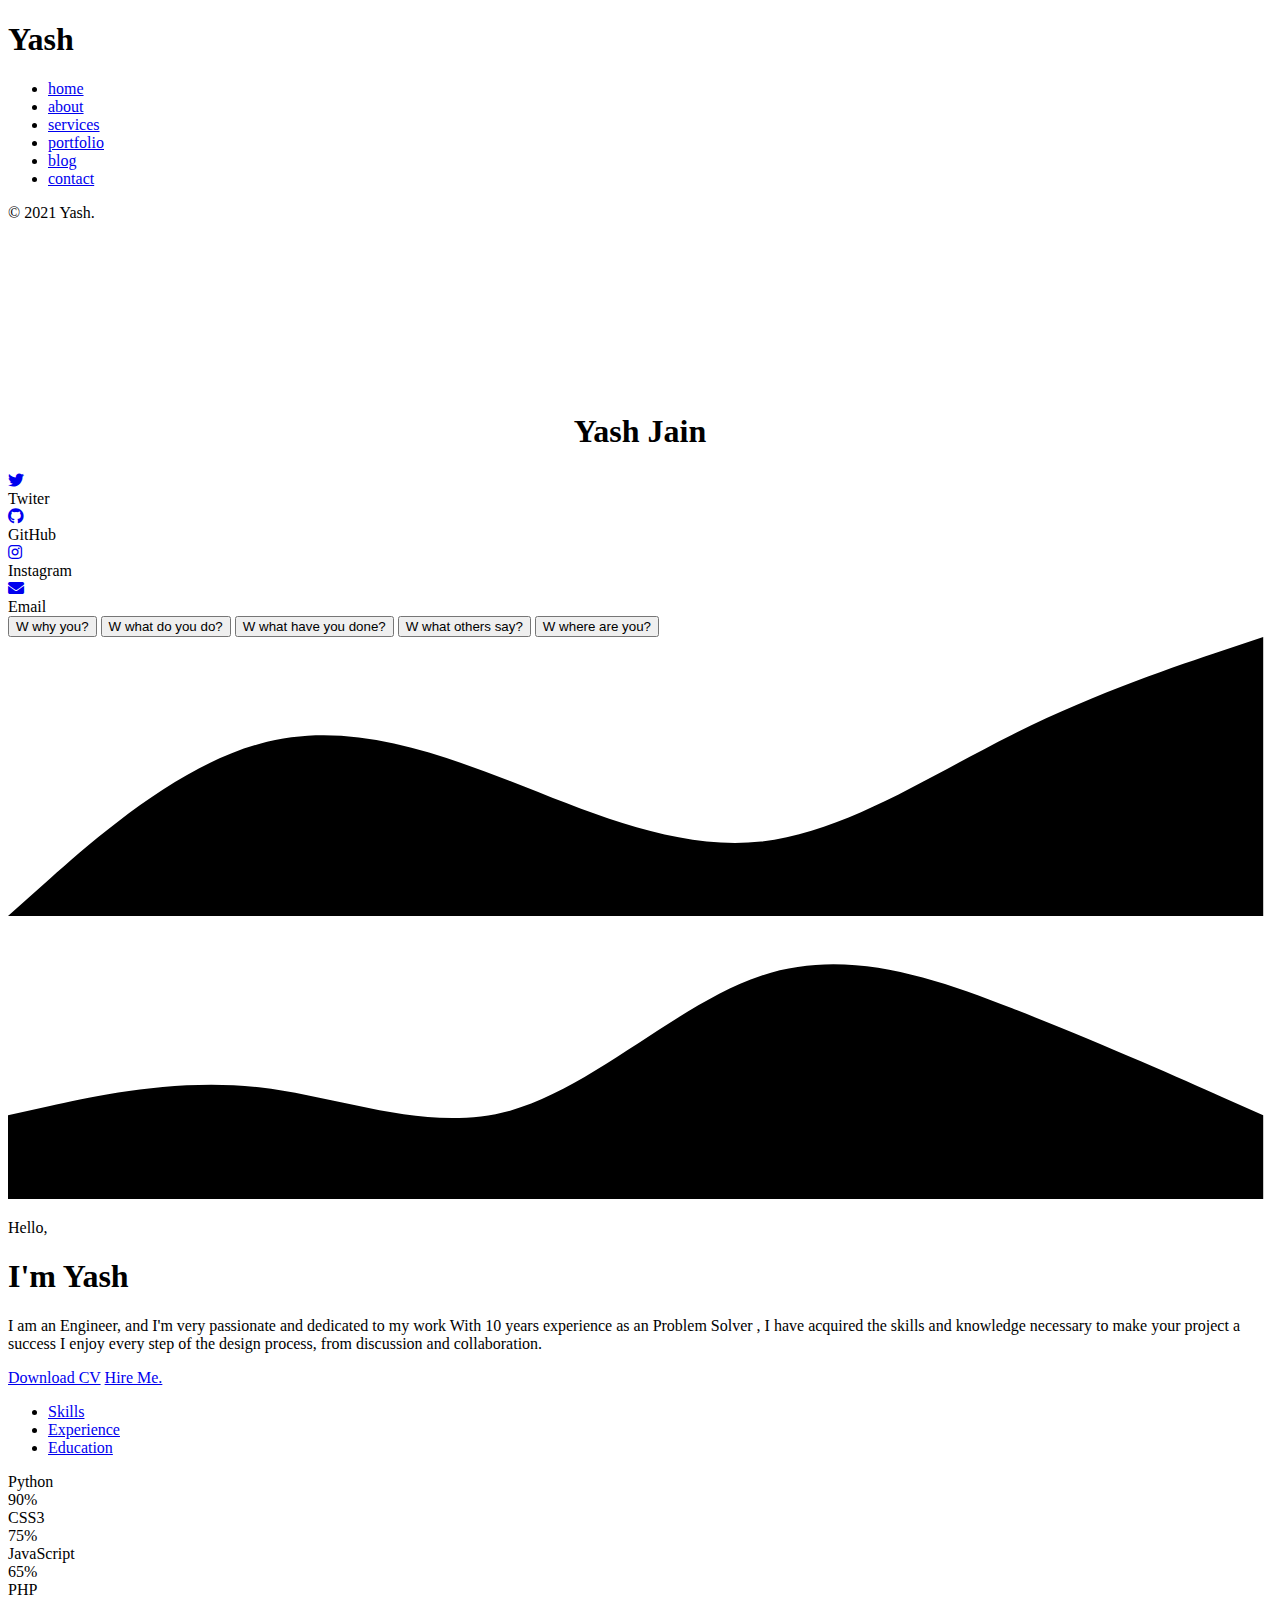
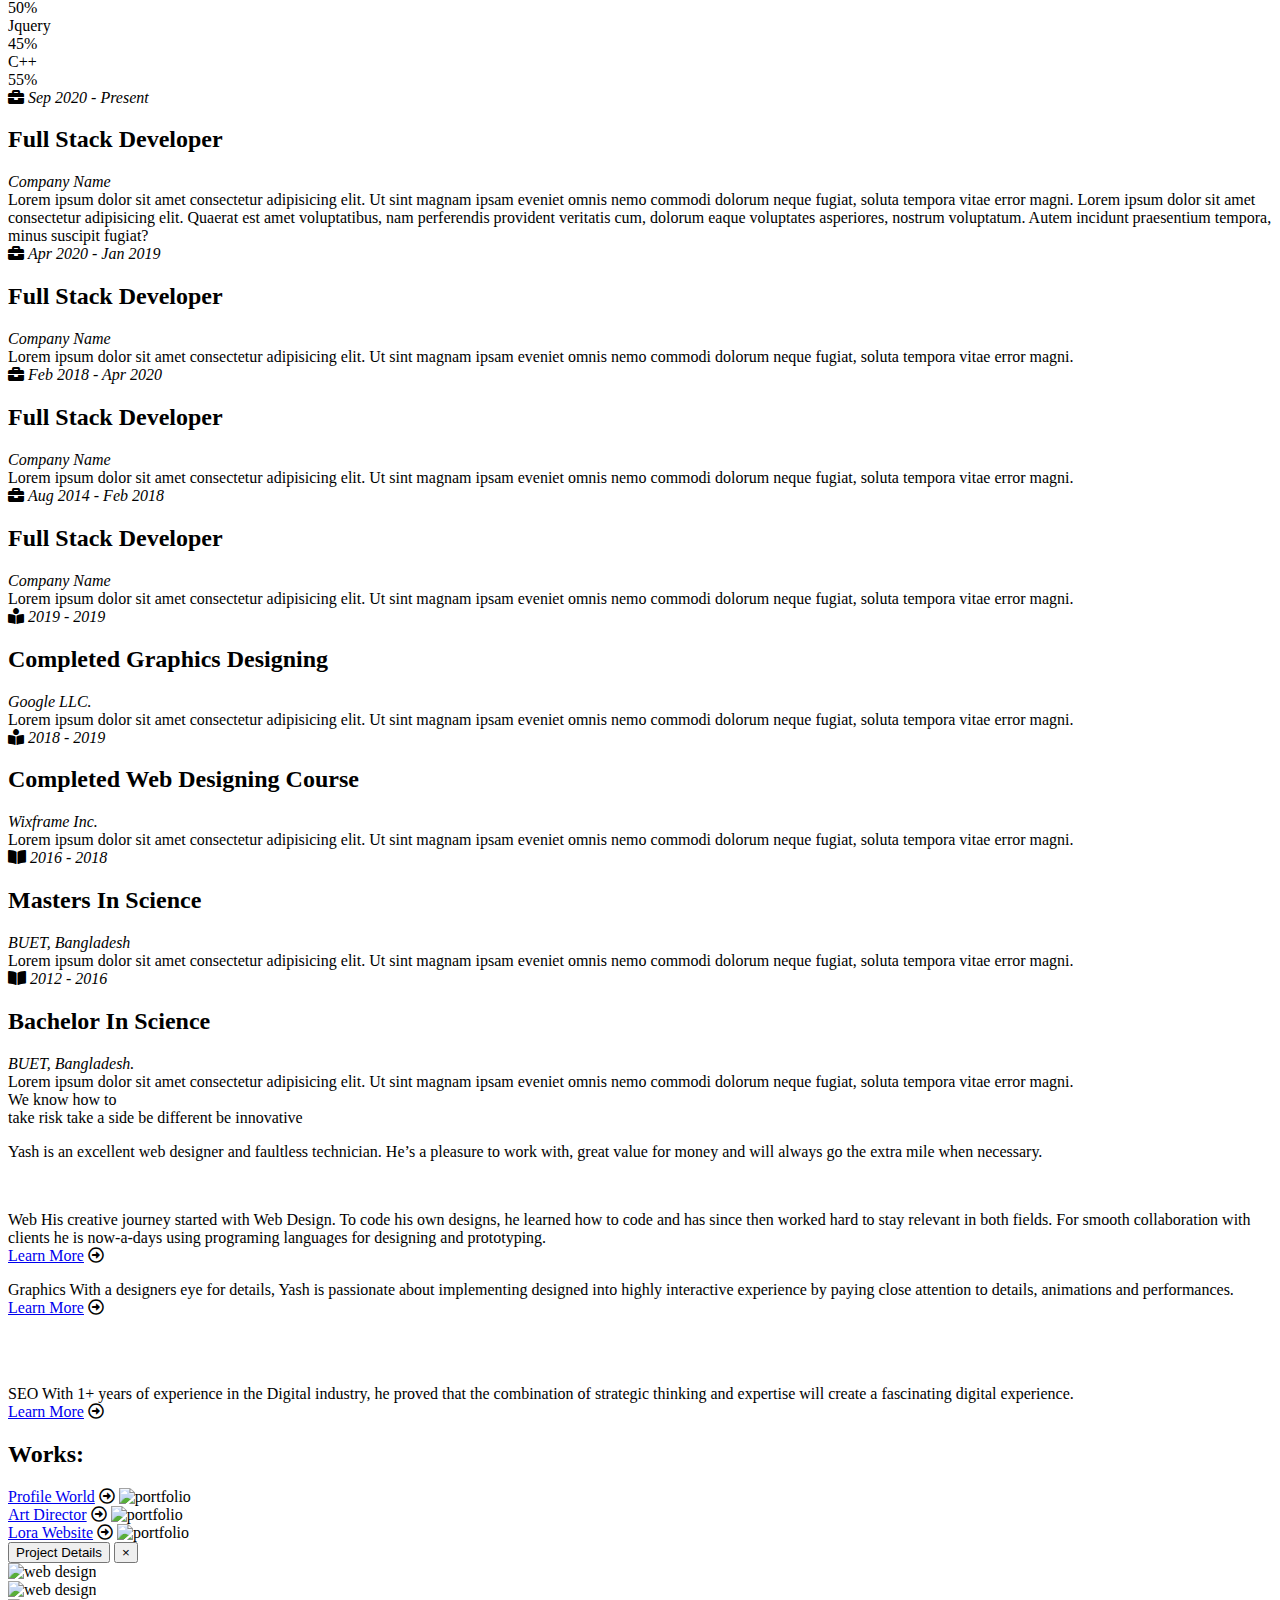
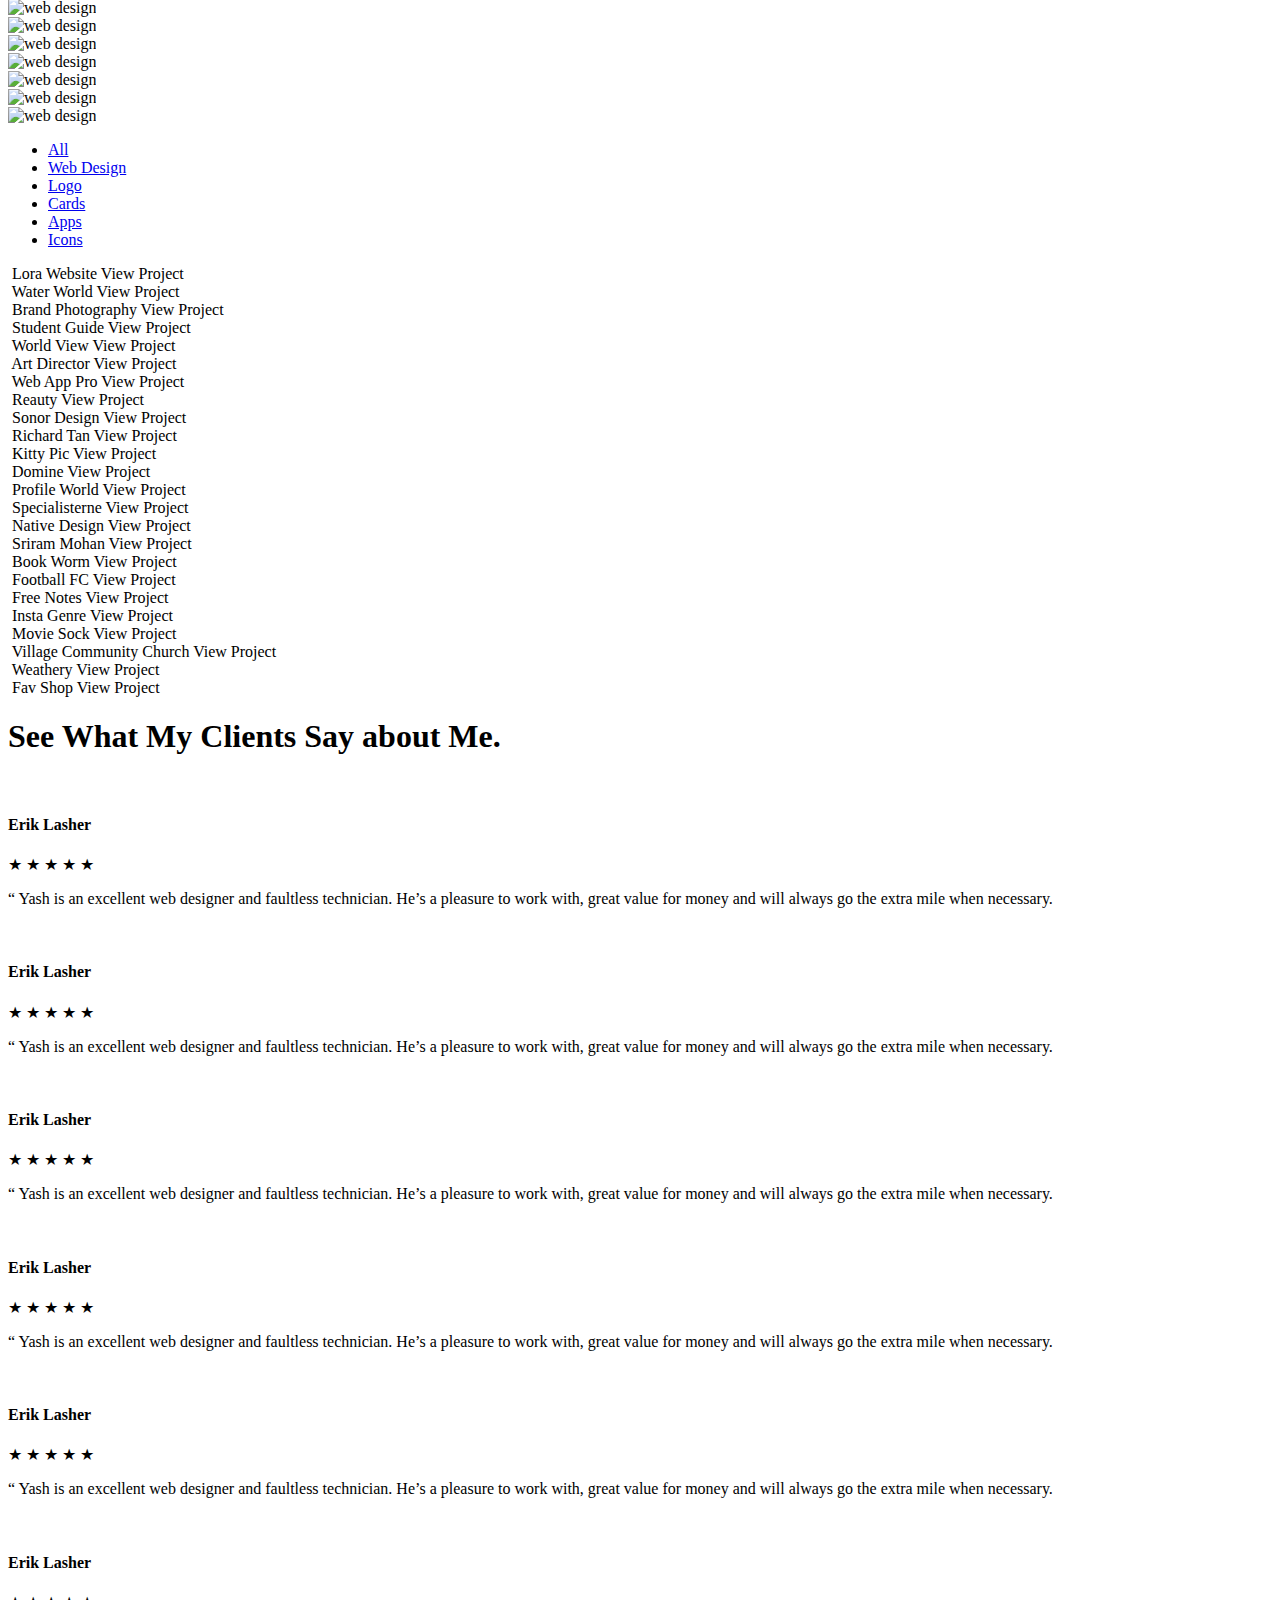
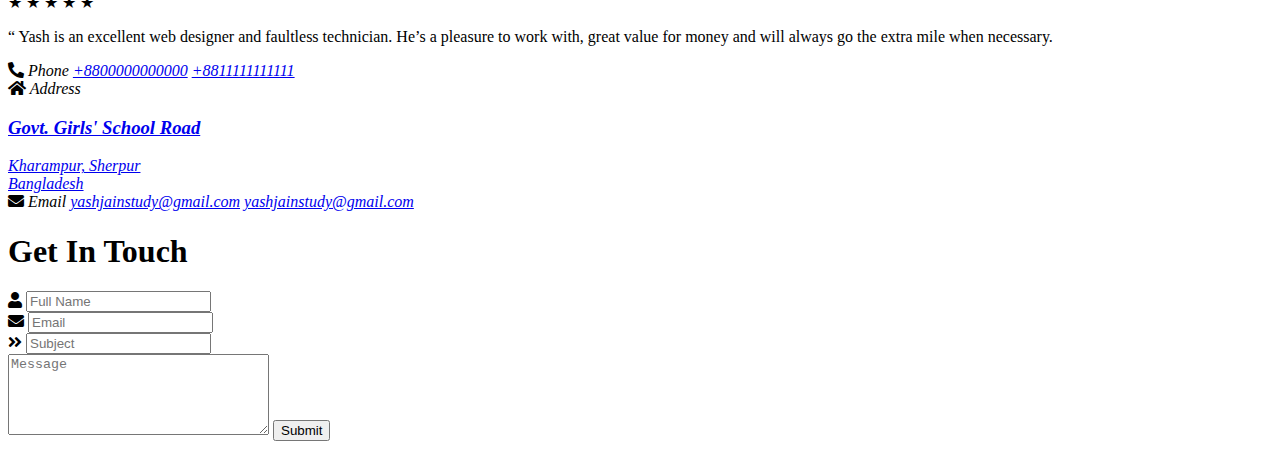
==== index.html @ 3979ab47 "Add files via upload" ====
<!DOCTYPE html>
<html lang="en">
    <head>
        <meta charset="UTF-8" />
        <meta name="viewport" content="width=device-width, initial-scale=1.0" />
        <meta http-equiv="X-UA-Compatible" content="ie=edge" />
        <meta name="keywords" content="Document" />
        <meta name="description" content="Your Description..." />
        <title>Document</title>
        <link
            rel="stylesheet"
            href="resources/swiper js/swiper-bundle.min.css"
        />
        <link
            rel="stylesheet"
            href="https://cdnjs.cloudflare.com/ajax/libs/font-awesome/5.15.2/css/all.min.css"
        />
        <link rel="stylesheet" href="resources/css/loader.css" />
        <link rel="stylesheet" href="resources/css/hamburger.css" />
        <link rel="stylesheet" href="resources/css/home.css" />
        <link rel="stylesheet" href="resources/css/about.css" />
        <link rel="stylesheet" href="resources/css/services.css">
        <link rel="stylesheet" href="resources/css/portfolio.css" />
        <link rel="stylesheet" href="resources/css/blog.css" />
        <link rel="stylesheet" href="resources/css/contact.css" />
        <link href="resources/mapbox-gl/mapbox-gl.css" rel="stylesheet" />
        <link rel="stylesheet" href="resources/css/style.css" />
        <link
            rel="shortcut icon"
            href="resources/img/favicon.ico"
            type="image/x-icon"
        />
    </head>
    <body onload="loaded()">
        <div class="loader">
            <div class="c c1"></div>
            <div class="c c2"></div>
            <div class="c c3"></div>
            <div class="c c4"></div>
            <div class="c c5"></div>
            <div class="c c6"></div>
        </div>
        <script>
            let loader = document.querySelector(".loader");
            function loaded() {
                loader.classList.add("remove");
                setTimeout(() => {
                    loader.style.display = "none";
                }, 1000);
            }
        </script>
        <!-- HAMBURGER MENU BUTTON (responsively visible) -->
        <div class="hamburger">
            <div class="bar1"></div>
            <div class="bar2"></div>
            <div class="bar3"></div>
        </div>

        <!-- THE REAL NAVIGATION -->
        <nav class="navigation">
            <h1>
                Yash
                <div></div>
                <div></div>
            </h1>
            <ul>
                <li><a href="#" onclick="home()">home</a></li>
                <li>
                    <a
                        href="#"
                        onclick="about(); animate3.play(); animate4.play();"
                        >about</a
                    >
                </li>
                <li><a href="#" onclick="services(); animate6.play();">services</a></li>
                <li><a href="#" onclick="portfolio()">portfolio</a></li>
                <li><a href="#" onclick="blog()">blog</a></li>
                <li>
                    <a href="#" onclick="contact(); animate5.play()">contact</a>
                </li>
            </ul>
            <p>&copy; 2021 Yash.</p>
        </nav>

        <div class="container">
            <div class="layer layer1 active">
                <div class="home main">
                    <div class="canvas_container">
                        <canvas></canvas>
                    </div>
                    <div class="content-for-home">
                        <div class="img-container"></div>
                        <h1 align="center">Yash Jain</h1>
                        <div class="social-icons">
                            <div class="s-icon">
                                <a href="https://x.com/YashJai64070783">
                                    <i class="fab fa-twitter"></i>
                                </a>
                                <div class="s-name">Twiter</div>
                            </div>
                            <div class="s-icon">
                                <a href="https://github.com/yash-jain-1">
                                    <i class="fab fa-github"></i>
                                </a>
                                <div class="s-name">GitHub</div>
                            </div>
                        
                            <div class="s-icon">
                                <a href="https://www.instagram.com/the_insightful_muon/">
                                    <i class="fab fa-instagram"></i>
                                </a>
                                <div class="s-name">Instagram</div>
                            </div>
                            <div class="s-icon">
                                <a href="mailto:yashjainstudy@gmail.com">
                                    <i class="fas fa-envelope"></i>
                                </a>
                                <div class="s-name">Email</div>
                            </div>
                        </div>

                        <div class="side-nav">
                            <button
                                onclick="about(); animate3.play(); animate4.play();"
                            >
                                <span class="w">W</span>
                                <span class="tooltip"> why you? </span>
                            </button>
                            <button onclick="services(); animate6.play();">
                                <span class="w">W</span>
                                <span class="tooltip"> what do you do? </span>
                            </button>
                            <button onclick="portfolio()">
                                <span class="w">W</span>
                                <span class="tooltip">
                                    what have you done?
                                </span>
                            </button>
                            <button onclick="blog()">
                                <span class="w">W</span>
                                <span class="tooltip"> what others say? </span>
                            </button>
                            <button onclick="contact(); animate5.play()">
                                <span class="w">W</span>
                                <span class="tooltip"> where are you? </span>
                            </button>
                        </div>

                        <div class="titles-for-side-nav">
                            <span></span>
                        </div>
                    </div>
                </div>
            </div>
            <div class="layer layer2">
                <div class="about main">
                    <!-- SEGMENT FOR STYLING. -->
                    <div class="styling">
                        <div class="absolute box"></div>
                        <div class="absolute circle"></div>
                        <div class="absolute triangle"></div>
                        <div class="absolute dots">
                            <div class="dot dot1"></div>
                            <div class="dot dot2"></div>
                            <div class="dot dot3"></div>
                            <div class="dot dot4"></div>
                            <div class="dot dot5"></div>
                            <div class="dot dot6"></div>
                            <div class="dot dot7"></div>
                            <div class="dot dot8"></div>
                            <div class="dot dot9"></div>
                            <div class="dot dot10"></div>
                            <div class="dot dot11"></div>
                            <div class="dot dot12"></div>
                            <div class="dot dot13"></div>
                            <div class="dot dot14"></div>
                            <div class="dot dot15"></div>
                            <div class="dot dot16"></div>
                            <div class="dot dot17"></div>
                            <div class="dot dot18"></div>
                            <div class="dot dot19"></div>
                            <div class="dot dot20"></div>
                            <div class="dot dot21"></div>
                            <div class="dot dot22"></div>
                            <div class="dot dot23"></div>
                            <div class="dot dot24"></div>
                        </div>

                        <svg
                            class="wave absolute"
                            xmlns="http://www.w3.org/2000/svg"
                            viewBox="0 0 1450 320"
                        >
                            <path
                                fill-opacity="1"
                                d="M0,320L48,277.3C96,235,192,149,288,122.7C384,96,480,128,576,165.3C672,203,768,245,864,234.7C960,224,1056,160,1152,112C1248,64,1344,32,1392,16L1440,0L1440,320L1392,320C1344,320,1248,320,1152,320C1056,320,960,320,864,320C768,320,672,320,576,320C480,320,384,320,288,320C192,320,96,320,48,320L0,320Z"
                            ></path>
                        </svg>

                        <svg
                            class="wave absolute opposite"
                            xmlns="http://www.w3.org/2000/svg"
                            viewBox="0 0 1450 320"
                        >
                            <path
                                fill-opacity="1"
                                d="M0,224L48,213.3C96,203,192,181,288,192C384,203,480,245,576,218.7C672,192,768,96,864,64C960,32,1056,64,1152,101.3C1248,139,1344,181,1392,202.7L1440,224L1440,320L1392,320C1344,320,1248,320,1152,320C1056,320,960,320,864,320C768,320,672,320,576,320C480,320,384,320,288,320C192,320,96,320,48,320L0,320Z"
                            ></path>
                        </svg>
                    </div>

                    <!-- REAL CONTENT -->
                    <div class="wrapper">
                        <div class="face face1">
                            <div class="content">
                                <p>Hello,</p>
                                <h1>I'm Yash</h1>
                                <p class="text">
                                    I am an Engineer, and I'm very
                                    passionate and dedicated to my work With 10
                                    years experience as an Problem Solver
                                    , I have acquired the skills and
                                    knowledge necessary to make your project a
                                    success I enjoy every step of the design
                                    process, from discussion and collaboration.
                                </p>
                                <a
                                    class="button download"
                                    href="https://drive.google.com/file/d/1qH9jHv2XNDs-8A6QXTJ8PwY1AORyRGxS/view?usp=sharing"
                                    download="yash_cv"
                                    >Download CV</a
                                >
                                <a
                                    class="button hire"
                                    href="#"
                                    class="hire"
                                    onclick="contact(); animate5.play()"
                                    >Hire Me.</a
                                >
                            </div>
                        </div>
                        <div class="face face2"></div>
                    </div>

                    <!-- THE NAVIGATION OF ABOUT -->
                    <nav class="about_nav">
                        <ul>
                            <li>
                                <a class="active" href="#" data-text="one"
                                    >Skills</a
                                >
                            </li>
                            <li>
                                <a href="#" data-text="two">Experience</a>
                            </li>
                            <li>
                                <a href="#" data-text="three">Education</a>
                            </li>
                        </ul>
                    </nav>

                    <div class="about_container">
                        <!-- SKILL BOX -->
                        <div class="skills">
                            <div class="skill">
                                <div class="name">Python</div>
                                <div class="value" style="left: 90%">90%</div>
                                <div class="percent">
                                    <div
                                        class="progress"
                                        style="width: 90%"
                                    ></div>
                                </div>
                            </div>
                            <div class="skill">
                                <div class="name">CSS3</div>
                                <div class="value" style="left: 75%">75%</div>
                                <div class="percent">
                                    <div
                                        class="progress"
                                        style="width: 75%"
                                    ></div>
                                </div>
                            </div>
                            <div class="skill">
                                <div class="name">JavaScript</div>
                                <div class="value" style="left: 65%">65%</div>
                                <div class="percent">
                                    <div
                                        class="progress"
                                        style="width: 65%"
                                    ></div>
                                </div>
                            </div>
                            <div class="skill">
                                <div class="name">PHP</div>
                                <div class="value" style="left: 50%">50%</div>
                                <div class="percent">
                                    <div
                                        class="progress"
                                        style="width: 50%"
                                    ></div>
                                </div>
                            </div>
                            <div class="skill">
                                <div class="name">Jquery</div>
                                <div class="value" style="left: 45%">45%</div>
                                <div class="percent">
                                    <div
                                        class="progress"
                                        style="width: 45%"
                                    ></div>
                                </div>
                            </div>
                            <div class="skill">
                                <div class="name">C++</div>
                                <div class="value" style="left: 55%">55%</div>
                                <div class="percent">
                                    <div
                                        class="progress"
                                        style="width: 55%"
                                    ></div>
                                </div>
                            </div>
                        </div>

                        <!-- EXPERIENCE -->
                        <div class="experience">
                            <div class="middle_line"></div>
                            <div class="cover">
                                <i class="job_box fas fa-briefcase"></i>
                                <i class="date">Sep 2020 - Present</i>
                                <h2>Full Stack Developer</h2>
                                <i class="name_company">Company Name</i>
                                <article class="text_hidden">
                                    Lorem ipsum dolor sit amet consectetur
                                    adipisicing elit. Ut sint magnam ipsam
                                    eveniet omnis nemo commodi dolorum neque
                                    fugiat, soluta tempora vitae error magni.
                                    Lorem ipsum dolor sit amet consectetur
                                    adipisicing elit. Quaerat est amet
                                    voluptatibus, nam perferendis provident
                                    veritatis cum, dolorum eaque voluptates
                                    asperiores, nostrum voluptatum. Autem
                                    incidunt praesentium tempora, minus suscipit
                                    fugiat?
                                </article>
                            </div>
                            <div class="whitespace"></div>
                            <div class="whitespace"></div>
                            <div class="cover">
                                <i class="job_box fas fa-briefcase"></i>
                                <i class="date">Apr 2020 - Jan 2019</i>
                                <h2>Full Stack Developer</h2>
                                <i class="name_company">Company Name</i>
                                <article class="text_hidden">
                                    Lorem ipsum dolor sit amet consectetur
                                    adipisicing elit. Ut sint magnam ipsam
                                    eveniet omnis nemo commodi dolorum neque
                                    fugiat, soluta tempora vitae error magni.
                                </article>
                            </div>
                            <div class="cover">
                                <i class="job_box fas fa-briefcase"></i>
                                <i class="date">Feb 2018 - Apr 2020</i>
                                <h2>Full Stack Developer</h2>
                                <i class="name_company">Company Name</i>
                                <article class="text_hidden">
                                    Lorem ipsum dolor sit amet consectetur
                                    adipisicing elit. Ut sint magnam ipsam
                                    eveniet omnis nemo commodi dolorum neque
                                    fugiat, soluta tempora vitae error magni.
                                </article>
                            </div>
                            <div class="whitespace"></div>
                            <div class="whitespace"></div>
                            <div class="cover">
                                <i class="job_box fas fa-briefcase"></i>
                                <i class="date">Aug 2014 - Feb 2018</i>
                                <h2>Full Stack Developer</h2>
                                <i class="name_company">Company Name</i>
                                <article class="text_hidden">
                                    Lorem ipsum dolor sit amet consectetur
                                    adipisicing elit. Ut sint magnam ipsam
                                    eveniet omnis nemo commodi dolorum neque
                                    fugiat, soluta tempora vitae error magni.
                                </article>
                            </div>
                        </div>
                        <div class="education">
                            <div class="middle_line"></div>
                            <div class="cover">
                                <i class="job_box fas fa-book-reader"></i>
                                <i class="date">2019 - 2019</i>
                                <h2>Completed Graphics Designing</h2>
                                <i class="name_company">Google LLC.</i>
                                <article class="text_hidden">
                                    Lorem ipsum dolor sit amet consectetur
                                    adipisicing elit. Ut sint magnam ipsam
                                    eveniet omnis nemo commodi dolorum neque
                                    fugiat, soluta tempora vitae error magni.
                                </article>
                            </div>
                            <div class="whitespace"></div>
                            <div class="whitespace"></div>
                            <div class="cover">
                                <i class="job_box fas fa-book-reader"></i>
                                <i class="date">2018 - 2019</i>
                                <h2>Completed Web Designing Course</h2>
                                <i class="name_company">Wixframe Inc.</i>
                                <article class="text_hidden">
                                    Lorem ipsum dolor sit amet consectetur
                                    adipisicing elit. Ut sint magnam ipsam
                                    eveniet omnis nemo commodi dolorum neque
                                    fugiat, soluta tempora vitae error magni.
                                </article>
                            </div>
                            <div class="cover">
                                <i class="job_box fas fa-book-open"></i>
                                <i class="date">2016 - 2018</i>
                                <h2>Masters In Science</h2>
                                <i class="name_company">BUET, Bangladesh</i>
                                <article class="text_hidden">
                                    Lorem ipsum dolor sit amet consectetur
                                    adipisicing elit. Ut sint magnam ipsam
                                    eveniet omnis nemo commodi dolorum neque
                                    fugiat, soluta tempora vitae error magni.
                                </article>
                            </div>
                            <div class="whitespace"></div>
                            <div class="whitespace"></div>
                            <div class="cover">
                                <i class="job_box fas fa-book-open"></i>
                                <i class="date">2012 - 2016</i>
                                <h2>Bachelor In Science</h2>
                                <i class="name_company">BUET, Bangladesh.</i>
                                <article class="text_hidden">
                                    Lorem ipsum dolor sit amet consectetur
                                    adipisicing elit. Ut sint magnam ipsam
                                    eveniet omnis nemo commodi dolorum neque
                                    fugiat, soluta tempora vitae error magni.
                                </article>
                            </div>
                        </div>
                    </div>
                </div>
            </div>
            <div class="layer layer3">
                <div class="services main">
                    <!-- <section class="background">
                        <div class="bg_wrapper"></div>
                    </section> -->
                    <div class="hero">
                        <span class="typography">
                            <span class="t_dummy">We know how to</span> <br />
                            <span class="t-box">
                                <span class="box-side box-front"
                                    >take risk</span
                                >
                                <span class="box-side box-top"
                                    >take a side</span
                                >
                                <span class="box-side box-back"
                                    >be different</span
                                >
                                <span class="box-side box-bottom"
                                    >be innovative</span
                                >
                            </span>
                        </span>
                        <p class="hero-text">
                            Yash is an excellent web designer and faultless
                            technician. He’s a pleasure to work with, great
                            value for money and will always go the extra mile
                            when necessary.
                        </p>
                    </div>
                    <div class="capabilities left move-little-down">
                        <img src="resources/img/elements/web_bg.png" alt="" />
                        <p class="c_content">
                            <span class="c_title">Web</span>
                            His creative journey started with Web Design. To
                            code his own designs, he learned how to code and has
                            since then worked hard to stay relevant in both
                            fields. For smooth collaboration with clients he is
                            now-a-days using programing languages for designing
                            and prototyping.
                            <br />
                            <a href="#">Learn More</a>
                            <i class="far fa-arrow-alt-circle-right"></i>
                        </p>
                    </div>
                    <div class="capabilities right">
                        <p class="c_content">
                            <span class="c_title">Graphics</span>
                            With a designers eye for details, Yash is
                            passionate about implementing designed into highly
                            interactive experience by paying close attention to
                            details, animations and performances.
                            <br />
                            <a href="#">Learn More</a>
                            <i class="far fa-arrow-alt-circle-right"></i>
                        </p>
                        <img
                            src="resources/img/elements/graphics_bg.png"
                            alt=""
                        />
                    </div>
                    <div class="capabilities left">
                        <img
                            src="resources/img/elements/seo_bg.png"
                            alt=""
                            style="
                                background: #2929292f;
                                backdrop-filter: blur(4px);
                                border-radius: 40px;
                            "
                        />
                        <p class="c_content">
                            <span class="c_title">SEO</span>
                            With 1+ years of experience in the Digital industry,
                            he proved that the combination of strategic thinking
                            and expertise will create a fascinating digital
                            experience.
                            <br />
                            <a href="#">Learn More</a>
                            <i class="far fa-arrow-alt-circle-right"></i>
                        </p>
                    </div>
                    <div class="foot">
                        <h2>Works:</h2>
                        <div class="foot-link">
                            <a href="#" onclick="portfolio()">Profile World</a>
                            <i class="far fa-arrow-alt-circle-right"></i>
                            <img
                                src="resources/img/portfolios/app/2.jpg"
                                alt="portfolio"
                            />
                        </div>
                        <div class="foot-link">
                            <a href="#" onclick="portfolio()">Art Director</a>
                            <i class="far fa-arrow-alt-circle-right"></i>
                            <img
                                src="resources/img/portfolios/card/2.jpg"
                                alt="portfolio"
                            />
                        </div>
                        <div class="foot-link">
                            <a href="#" onclick="portfolio()">Lora Website</a>
                            <i class="far fa-arrow-alt-circle-right"></i>
                            <img
                                src="resources/img/portfolios/web/1.jpg"
                                alt="portfolio"
                            />
                        </div>
                    </div>
                </div>
            </div>
            <div class="layer layer4">
                <div class="portfolio main">
                    <div class="tip main">
                        <div class="allContent">
                            <div class="description" style="display: none">
                                <div class="pro_intro">
                                    <div class="nameplate">
                                        <h1>Wedding Couple</h1>
                                        <span
                                            >Category:
                                            <span style="color: #999"
                                                >Web Design</span
                                            ></span
                                        >
                                    </div>
                                    <div class="other_text">
                                        <h2>Project Brief:</h2>
                                        <p
                                            class="pro_brief"
                                            style="
                                                color: #999;
                                                padding-left: 15px;
                                            "
                                        >
                                            Lorem ipsum, dolor sit amet
                                            consectetur adipisicing elit. At
                                            corrupti modi perferendis iure
                                            corporis dolores minus asperiores
                                            nemo debitis veritatis id placeat,
                                            similique eum recusandae ipsa quia
                                            cum earum nam?
                                        </p>
                                    </div>
                                </div>
                                <div class="pro_info">
                                    <h2>Project Info</h2>
                                    <p class="Date">
                                        <b>Date: </b>
                                        <span style="color: #999">2020</span>
                                    </p>
                                    <p class="client">
                                        <b>Client: </b>
                                        <span style="color: #999">xyz</span>
                                    </p>
                                    <p>
                                        <b>Tools: </b>
                                        <span style="color: #999"
                                            >HTML, CSS, JavaScript</span
                                        >
                                    </p>
                                    <p class="link">
                                        <b>Web: </b>
                                        <span style="color: #999"
                                            ><a href="#"
                                                >www.domain.com</a
                                            ></span
                                        >
                                    </p>
                                </div>
                            </div>

                            <button class="closeButton">
                                <span>Project Details</span>
                                <div class="icon"></div>
                            </button>
                            <button class="exitButton">&times;</button>

                            <div class="port_content">
                                <div class="swiper-container-2">
                                    <div class="swiper-wrapper">
                                        <div class="swiper-slide">
                                            <img src="#" alt="web design" />
                                        </div>
                                        <div class="swiper-slide">
                                            <img src="#" alt="web design" />
                                        </div>
                                        <div class="swiper-slide">
                                            <img src="#" alt="web design" />
                                        </div>
                                        <div class="swiper-slide">
                                            <img src="#" alt="web design" />
                                        </div>
                                        <div class="swiper-slide">
                                            <img src="#" alt="web design" />
                                        </div>
                                        <div class="swiper-slide">
                                            <img src="#" alt="web design" />
                                        </div>
                                        <div class="swiper-slide">
                                            <img src="#" alt="web design" />
                                        </div>
                                        <div class="swiper-slide">
                                            <img src="#" alt="web design" />
                                        </div>
                                        <div class="swiper-slide">
                                            <img src="#" alt="web design" />
                                        </div>
                                    </div>
                                    <!-- Add Pagination -->
                                    <div class="swiper-scrollbar"></div>
                                    <!-- Add Arrows -->
                                    <div class="swiper-button-next"></div>
                                    <div class="swiper-button-prev"></div>
                                </div>
                            </div>
                        </div>
                    </div>
                    <nav class="about_nav padding_top">
                        <ul>
                            <li>
                                <a
                                    class="filter active"
                                    href="#"
                                    data-filter="all"
                                    >All</a
                                >
                            </li>
                            <li>
                                <a class="filter" href="#" data-filter=".web"
                                    >Web Design</a
                                >
                            </li>
                            <li>
                                <a class="filter" href="#" data-filter=".logo"
                                    >Logo</a
                                >
                            </li>
                            <li>
                                <a class="filter" href="#" data-filter=".card"
                                    >Cards</a
                                >
                            </li>
                            <li>
                                <a class="filter" href="#" data-filter=".app"
                                    >Apps</a
                                >
                            </li>
                            <li>
                                <a class="filter" href="#" data-filter=".icon"
                                    >Icons</a
                                >
                            </li>
                        </ul>
                    </nav>
                    <div class="mymixcont">
                        <div class="mix web">
                            <img
                                src="resources/img/portfolios/web/1.jpg"
                                alt=""
                            />
                            <span class="title">Lora Website</span>
                            <span class="port_link">View Project</span>
                        </div>
                        <div class="mix icon">
                            <img
                                src="resources/img/portfolios/icon/5.jpg"
                                alt=""
                            />
                            <span class="title">Water World</span>
                            <span class="port_link">View Project</span>
                        </div>
                        <div class="mix card">
                            <img
                                src="resources/img/portfolios/card/1.jpg"
                                alt=""
                            />
                            <span class="title">Brand Photography</span>
                            <span class="port_link">View Project</span>
                        </div>
                        <div class="mix web">
                            <img
                                src="resources/img/portfolios/web/2.jpg"
                                alt=""
                            />
                            <span class="title">Student Guide</span>
                            <span class="port_link">View Project</span>
                        </div>
                        <div class="mix app">
                            <img
                                src="resources/img/portfolios/app/1.jpg"
                                alt=""
                            />
                            <span class="title">World View</span>
                            <span class="port_link">View Project</span>
                        </div>
                        <div class="mix card">
                            <img
                                src="resources/img/portfolios/card/2.jpg"
                                alt=""
                            />
                            <span class="title">Art Director</span>
                            <span class="port_link">View Project</span>
                        </div>
                        <div class="mix web">
                            <img
                                src="resources/img/portfolios/web/3.jpg"
                                alt=""
                            />
                            <span class="title">Web App Pro</span>
                            <span class="port_link">View Project</span>
                        </div>
                        <div class="mix card">
                            <img
                                src="resources/img/portfolios/card/3.jpg"
                                alt=""
                            />
                            <span class="title">Reauty</span>
                            <span class="port_link">View Project</span>
                        </div>
                        <div class="mix web">
                            <img
                                src="resources/img/portfolios/web/4.jpg"
                                alt=""
                            />
                            <span class="title">Sonor Design</span>
                            <span class="port_link">View Project</span>
                        </div>
                        <div class="mix card">
                            <img
                                src="resources/img/portfolios/card/4.jpg"
                                alt=""
                            />
                            <span class="title">Richard Tan</span>
                            <span class="port_link">View Project</span>
                        </div>
                        <div class="mix logo">
                            <img
                                src="resources/img/portfolios/logo/1.jpg"
                                alt=""
                            />
                            <span class="title">Kitty Pic</span>
                            <span class="port_link">View Project</span>
                        </div>
                        <div class="mix icon">
                            <img
                                src="resources/img/portfolios/icon/4.jpg"
                                alt=""
                            />
                            <span class="title">Domine</span>
                            <span class="port_link">View Project</span>
                        </div>
                        <div class="mix app">
                            <img
                                src="resources/img/portfolios/app/2.jpg"
                                alt=""
                            />
                            <span class="title">Profile World</span>
                            <span class="port_link">View Project</span>
                        </div>
                        <div class="mix logo">
                            <img
                                src="resources/img/portfolios/logo/2.jpg"
                                alt=""
                            />
                            <span class="title">Specialisterne</span>
                            <span class="port_link">View Project</span>
                        </div>
                        <div class="mix logo">
                            <img
                                src="resources/img/portfolios/logo/3.jpg"
                                alt=""
                            />
                            <span class="title">Native Design</span>
                            <span class="port_link">View Project</span>
                        </div>
                        <div class="mix card">
                            <img
                                src="resources/img/portfolios/card/5.jpg"
                                alt=""
                            />
                            <span class="title">Sriram Mohan</span>
                            <span class="port_link">View Project</span>
                        </div>
                        <div class="mix logo">
                            <img
                                src="resources/img/portfolios/logo/4.jpg"
                                alt=""
                            />
                            <span class="title">Book Worm</span>
                            <span class="port_link">View Project</span>
                        </div>
                        <div class="mix icon">
                            <img
                                src="resources/img/portfolios/icon/2.jpg"
                                alt=""
                            />
                            <span class="title">Football FC</span>
                            <span class="port_link">View Project</span>
                        </div>
                        <div class="mix logo">
                            <img
                                src="resources/img/portfolios/logo/5.jpg"
                                alt=""
                            />
                            <span class="title">Free Notes</span>
                            <span class="port_link">View Project</span>
                        </div>
                        <div class="mix icon">
                            <img
                                src="resources/img/portfolios/icon/1.jpg"
                                alt=""
                            />
                            <span class="title">Insta Genre</span>
                            <span class="port_link">View Project</span>
                        </div>
                        <div class="mix logo">
                            <img
                                src="resources/img/portfolios/logo/6.jpg"
                                alt=""
                            />
                            <span class="title">Movie Sock</span>
                            <span class="port_link">View Project</span>
                        </div>
                        <div class="mix logo">
                            <img
                                src="resources/img/portfolios/logo/7.jpg"
                                alt=""
                            />
                            <span class="title">Village Community Church</span>
                            <span class="port_link">View Project</span>
                        </div>
                        <div class="mix app">
                            <img
                                src="resources/img/portfolios/app/3.jpg"
                                alt=""
                            />
                            <span class="title">Weathery</span>
                            <span class="port_link">View Project</span>
                        </div>
                        <div class="mix icon">
                            <img
                                src="resources/img/portfolios/icon/3.jpg"
                                alt=""
                            />
                            <span class="title">Fav Shop</span>
                            <span class="port_link">View Project</span>
                        </div>
                    </div>
                </div>
            </div>
            <div class="layer layer5">
                <div class="testimonial">
                    <h1>
                        <span>See What My Clients Say about Me.</span>
                    </h1>
                    <div class="swiper-container">
                        <div class="swiper-wrapper">
                            <div class="swiper-slide">
                                <img src="resources/img/favicon.ico" alt="" />
                                <h4>Erik Lasher</h4>
                                <div class="rating">
                                    <label>&starf;</label>
                                    <label>&starf;</label>
                                    <label>&starf;</label>
                                    <label>&starf;</label>
                                    <label>&starf;</label>
                                </div>
                                <p>
                                    <span>&ldquo;</span>
                                    Yash is an excellent web designer and
                                    faultless technician. He’s a pleasure to
                                    work with, great value for money and will
                                    always go the extra mile when necessary.
                                </p>
                            </div>
                            <div class="swiper-slide">
                                <img src="resources/img/favicon.ico" alt="" />
                                <h4>Erik Lasher</h4>
                                <div class="rating">
                                    <label>&starf;</label>
                                    <label>&starf;</label>
                                    <label>&starf;</label>
                                    <label>&starf;</label>
                                    <label>&starf;</label>
                                </div>
                                <p>
                                    <span>&ldquo;</span>
                                    Yash is an excellent web designer and
                                    faultless technician. He’s a pleasure to
                                    work with, great value for money and will
                                    always go the extra mile when necessary.
                                </p>
                            </div>
                            <div class="swiper-slide">
                                <img src="resources/img/favicon.ico" alt="" />
                                <h4>Erik Lasher</h4>
                                <div class="rating">
                                    <label>&starf;</label>
                                    <label>&starf;</label>
                                    <label>&starf;</label>
                                    <label>&starf;</label>
                                    <label>&starf;</label>
                                </div>
                                <p>
                                    <span>&ldquo;</span>
                                    Yash is an excellent web designer and
                                    faultless technician. He’s a pleasure to
                                    work with, great value for money and will
                                    always go the extra mile when necessary.
                                </p>
                            </div>
                            <div class="swiper-slide">
                                <img src="resources/img/favicon.ico" alt="" />
                                <h4>Erik Lasher</h4>
                                <div class="rating">
                                    <label>&starf;</label>
                                    <label>&starf;</label>
                                    <label>&starf;</label>
                                    <label>&starf;</label>
                                    <label>&starf;</label>
                                </div>
                                <p>
                                    <span>&ldquo;</span>
                                    Yash is an excellent web designer and
                                    faultless technician. He’s a pleasure to
                                    work with, great value for money and will
                                    always go the extra mile when necessary.
                                </p>
                            </div>
                            <div class="swiper-slide">
                                <img src="resources/img/favicon.ico" alt="" />
                                <h4>Erik Lasher</h4>
                                <div class="rating">
                                    <label>&starf;</label>
                                    <label>&starf;</label>
                                    <label>&starf;</label>
                                    <label>&starf;</label>
                                    <label>&starf;</label>
                                </div>
                                <p>
                                    <span>&ldquo;</span>
                                    Yash is an excellent web designer and
                                    faultless technician. He’s a pleasure to
                                    work with, great value for money and will
                                    always go the extra mile when necessary.
                                </p>
                            </div>
                            <div class="swiper-slide">
                                <img src="resources/img/favicon.ico" alt="" />
                                <h4>Erik Lasher</h4>
                                <div class="rating">
                                    <label>&starf;</label>
                                    <label>&starf;</label>
                                    <label>&starf;</label>
                                    <label>&starf;</label>
                                    <label>&starf;</label>
                                </div>
                                <p>
                                    <span>&ldquo;</span>
                                    Yash is an excellent web designer and
                                    faultless technician. He’s a pleasure to
                                    work with, great value for money and will
                                    always go the extra mile when necessary.
                                </p>
                            </div>
                        </div>
                        <!-- Add Pagination -->
                        <div class="swiper-pagination"></div>
                        <div class="swiper-button-next"></div>
                        <div class="swiper-button-prev"></div>
                    </div>
                </div>
            </div>
            <div class="layer layer6">
                <div class="contact_us">
                    <div id="map"></div>
                    <address class="info_container">
                        <div class="info info1">
                            <i class="fas fa-phone-alt"></i>
                            <span class="iname">Phone</span>
                            <a href="tel:+8800000000000">+8800000000000</a>
                            <a href="tel:+8811111111111">+8811111111111</a>
                        </div>
                        <div class="info info2">
                            <i class="fas fa-home"></i>
                            <span class="iname">Address</span>
                            <a
                                href="https://www.google.com/maps/place/Sherpur+Town+Hall/@25.0136644,90.0140045,355m/data=!3m1!1e3!4m5!3m4!1s0x3757d6136d793499:0x8c22620664dc6a37!8m2!3d25.0156371!4d90.0168872"
                            >
                                <h3>Govt. Girls' School Road</h3>
                                <span>Kharampur, Sherpur</span><br />
                                <span>Bangladesh</span>
                            </a>
                        </div>
                        <div class="info info3">
                            <i class="fas fa-envelope"></i>
                            <span class="iname">Email</span>
                            <a href="mailto:yashjainstudy@gmail.com"
                                >yashjainstudy@gmail.com</a
                            >
                            <a href="mailto:yashjainstudy@gmail.com"
                                >yashjainstudy@gmail.com</a
                            >
                        </div>
                    </address>

                    <form action="#" method="post">
                        <h1>Get In Touch</h1>
                        <div class="inp_field">
                            <i class="fas fa-user"></i>
                            <input
                                type="text"
                                name="name"
                                class="fname"
                                id="fname"
                                placeholder="Full Name"
                                required
                            />
                        </div>
                        <div class="inp_field">
                            <i class="fas fa-envelope"></i>
                            <input
                                type="email"
                                name="email"
                                class="email"
                                id="email"
                                placeholder="Email"
                                required
                            />
                        </div>
                        <div class="inp_field">
                            <i class="fas fa-angle-double-right"></i>
                            <input
                                type="text"
                                name="subject"
                                class="subject"
                                id="subject"
                                placeholder="Subject"
                                required
                            />
                        </div>
                        <textarea
                            name="message"
                            cols="30"
                            rows="5"
                            class="message"
                            id="message"
                            placeholder="Message"
                            required
                        ></textarea>
                        <button class="submit" id="submit">Submit</button>
                    </form>
                </div>
            </div>
        </div>

        <!-----------------JQUERY {https://jquery.com/} [USED IN portfolio.js]----------------->
        <script src="resources/js/jquery.min.js"></script>
        <!-----------------MIX IT UP {https://www.kunkalabs.com/mixitup/} [USED IN portfolio.js]----------------->
        <script src="resources/js/mixitup.min.js"></script>
        <!-----------------SWIPER JS {https://swiperjs.com/} [USED IN portfolio.js, blog.js]----------------->
        <script src="resources/swiper js/swiper-bundle.min.js"></script>
        <!-----------------MAPBOX GL {https://www.mapbox.com/} [USED IN contact.js]----------------->
        <script src="resources/mapbox-gl/mapbox-gl.js"></script>
        <!-----------------EMAIL JS {https://www.emailjs.com/} [USED IN contact.js]----------------->
        <script src="resources/js/email.min.js"></script>
        <!-----------------ADDITIONAL SCRIPT FOR EMAIL JS----------------->
        <script type="text/javascript">
            (function () {
                emailjs.init("user_5OMETIDQ2Nm9qBMtaFNz4");
            })();
        </script>
        <!-----------------VANILLA TILT JS {https://micku7zu.github.io/vanilla-tilt.js/}----------------->
        <script src="resources/js/vanilla-tilt.min.js"></script>
        <!-----------------ANIME JS {https://animejs.com/} [USED LOCALLY.]----------------->
        <script src="resources/js/anime.min.js"></script>
        <!-----------------LOCAL (HOME)----------------->
        <script src="resources/js/home.js"></script>
        <!-----------------LOCAL (ABOUT)----------------->
        <script src="resources/js/about.js"></script>
        <!-----------------LOCAL (SERVICES)----------------->
        <script src="resources/js/services.js"></script>
        <!-----------------LOCAL (PORTFOLIO)----------------->
        <script src="resources/js/portfolio.js"></script>
        <!-----------------LOCAL (BLOG)----------------->
        <script src="resources/js/blog.js"></script>
        <!-----------------LOCAL (CONTACT)----------------->
        <script src="resources/js/contact.js"></script>
        <!-----------------LOCAL (MAIN FILE)----------------->
        <script src="resources/js/main.js"></script>

        <!-----------------LOCAL (MAIN FILE { USED TO ANIMATE WEBPAGE.})----------------->
        <script>
            const animate1 = anime.timeline({
                targets: ".circle",
                loop: true,
                duration: 2000,
                direction: "alternate",
                easing: "easeInOutQuad",
            });
            animate1.add({
                translateX: 350,
            });

            let dot = document.querySelectorAll(".dot");
            for (let i = 0; i < dot.length; i++) {
                const ind = dot[i];
                const animate2 = anime.timeline({
                    targets: ind,
                    loop: true,
                    direction: "alternate",
                    delay: i * 100,
                });
                animate2.add({
                    scale: 2,
                });
            }

            let span = document.querySelectorAll(".content .text span");
            const animate3 = anime.timeline({
                targets: span,
                easing: "easeInOutExpo",
                delay: anime.stagger(20, { direction: "reverse" }),
                direction: "reverse",
                autoplay: false,
            });

            animate3.add({
                rotate: () => {
                    return anime.random(-360, 360);
                },
                translateX: () => {
                    return anime.random(-500, 500);
                },
                translateY: () => {
                    return anime.random(-500, 500);
                },
                duration: 3000,
            });

            const animate4 = anime({
                targets: ".button",
                scale: [0, 1],
                delay: anime.stagger(200, { start: 7000 }),
                autoplay: false,
            });

            const animate5 = anime({
                targets: [
                    document.querySelectorAll(".info"),
                    document.querySelectorAll(".inp_field"),
                    ".message",
                    ".submit",
                ],
                translateY: [50, 0],
                rotateX: [90, 0],
                opacity: [0, 1],
                delay: anime.stagger(300, { start: 1000 }),
                duration: 750,
                autoplay: false,
                easing: "easeOutQuint",
            });
            
            const animate6 = anime({
                targets: ['.services .t_dummy', '.services .hero-text'],
                duration: 1000,
                scaleX: [0, 1],
                delay: anime.stagger(300, {start: 1000}),
                autoplay: false,
            });

            function resize() {
                if (window.innerWidth <= 632) {
                    animate5.play();
                    animate3.play();
                    animate4.play();
                    animate6.play();
                }
            }
            resize();
            window.addEventListener("resize", resize);
        </script>
    </body>
</html>
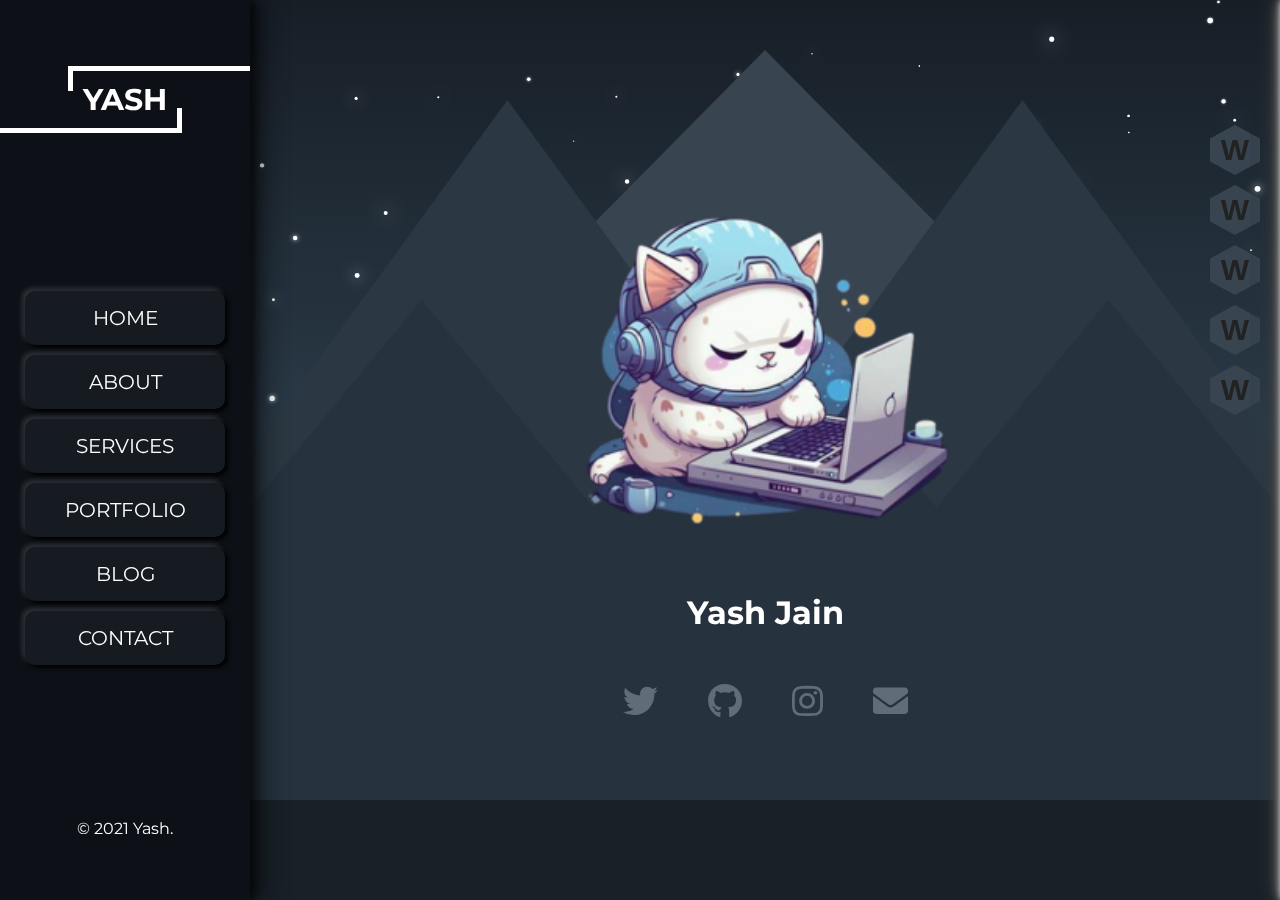
==== commit 23c7f642: "Update index.html" ====
--- a/index.html
+++ b/index.html
@@ -9,25 +9,25 @@
         <title>Document</title>
         <link
             rel="stylesheet"
-            href="resources/swiper js/swiper-bundle.min.css"
+            href="swiper js/swiper-bundle.min.css"
         />
         <link
             rel="stylesheet"
             href="https://cdnjs.cloudflare.com/ajax/libs/font-awesome/5.15.2/css/all.min.css"
         />
-        <link rel="stylesheet" href="resources/css/loader.css" />
-        <link rel="stylesheet" href="resources/css/hamburger.css" />
-        <link rel="stylesheet" href="resources/css/home.css" />
-        <link rel="stylesheet" href="resources/css/about.css" />
-        <link rel="stylesheet" href="resources/css/services.css">
-        <link rel="stylesheet" href="resources/css/portfolio.css" />
-        <link rel="stylesheet" href="resources/css/blog.css" />
-        <link rel="stylesheet" href="resources/css/contact.css" />
-        <link href="resources/mapbox-gl/mapbox-gl.css" rel="stylesheet" />
-        <link rel="stylesheet" href="resources/css/style.css" />
+        <link rel="stylesheet" href="css/loader.css" />
+        <link rel="stylesheet" href="css/hamburger.css" />
+        <link rel="stylesheet" href="css/home.css" />
+        <link rel="stylesheet" href="css/about.css" />
+        <link rel="stylesheet" href="css/services.css">
+        <link rel="stylesheet" href="css/portfolio.css" />
+        <link rel="stylesheet" href="css/blog.css" />
+        <link rel="stylesheet" href="css/contact.css" />
+        <link href="mapbox-gl/mapbox-gl.css" rel="stylesheet" />
+        <link rel="stylesheet" href="css/style.css" />
         <link
             rel="shortcut icon"
-            href="resources/img/favicon.ico"
+            href="img/favicon.ico"
             type="image/x-icon"
         />
     </head>
@@ -476,7 +476,7 @@
                         </p>
                     </div>
                     <div class="capabilities left move-little-down">
-                        <img src="resources/img/elements/web_bg.png" alt="" />
+                        <img src="img/elements/web_bg.png" alt="" />
                         <p class="c_content">
                             <span class="c_title">Web</span>
                             His creative journey started with Web Design. To
@@ -502,13 +502,13 @@
                             <i class="far fa-arrow-alt-circle-right"></i>
                         </p>
                         <img
-                            src="resources/img/elements/graphics_bg.png"
+                            src="img/elements/graphics_bg.png"
                             alt=""
                         />
                     </div>
                     <div class="capabilities left">
                         <img
-                            src="resources/img/elements/seo_bg.png"
+                            src="img/elements/seo_bg.png"
                             alt=""
                             style="
                                 background: #2929292f;
@@ -533,7 +533,7 @@
                             <a href="#" onclick="portfolio()">Profile World</a>
                             <i class="far fa-arrow-alt-circle-right"></i>
                             <img
-                                src="resources/img/portfolios/app/2.jpg"
+                                src="img/portfolios/app/2.jpg"
                                 alt="portfolio"
                             />
                         </div>
@@ -541,7 +541,7 @@
                             <a href="#" onclick="portfolio()">Art Director</a>
                             <i class="far fa-arrow-alt-circle-right"></i>
                             <img
-                                src="resources/img/portfolios/card/2.jpg"
+                                src="img/portfolios/card/2.jpg"
                                 alt="portfolio"
                             />
                         </div>
@@ -549,7 +549,7 @@
                             <a href="#" onclick="portfolio()">Lora Website</a>
                             <i class="far fa-arrow-alt-circle-right"></i>
                             <img
-                                src="resources/img/portfolios/web/1.jpg"
+                                src="img/portfolios/web/1.jpg"
                                 alt="portfolio"
                             />
                         </div>
@@ -703,7 +703,7 @@
                     <div class="mymixcont">
                         <div class="mix web">
                             <img
-                                src="resources/img/portfolios/web/1.jpg"
+                                src="img/portfolios/web/1.jpg"
                                 alt=""
                             />
                             <span class="title">Lora Website</span>
@@ -711,7 +711,7 @@
                         </div>
                         <div class="mix icon">
                             <img
-                                src="resources/img/portfolios/icon/5.jpg"
+                                src="img/portfolios/icon/5.jpg"
                                 alt=""
                             />
                             <span class="title">Water World</span>
@@ -719,7 +719,7 @@
                         </div>
                         <div class="mix card">
                             <img
-                                src="resources/img/portfolios/card/1.jpg"
+                                src="img/portfolios/card/1.jpg"
                                 alt=""
                             />
                             <span class="title">Brand Photography</span>
@@ -727,7 +727,7 @@
                         </div>
                         <div class="mix web">
                             <img
-                                src="resources/img/portfolios/web/2.jpg"
+                                src="img/portfolios/web/2.jpg"
                                 alt=""
                             />
                             <span class="title">Student Guide</span>
@@ -735,7 +735,7 @@
                         </div>
                         <div class="mix app">
                             <img
-                                src="resources/img/portfolios/app/1.jpg"
+                                src="img/portfolios/app/1.jpg"
                                 alt=""
                             />
                             <span class="title">World View</span>
@@ -743,7 +743,7 @@
                         </div>
                         <div class="mix card">
                             <img
-                                src="resources/img/portfolios/card/2.jpg"
+                                src="img/portfolios/card/2.jpg"
                                 alt=""
                             />
                             <span class="title">Art Director</span>
@@ -751,7 +751,7 @@
                         </div>
                         <div class="mix web">
                             <img
-                                src="resources/img/portfolios/web/3.jpg"
+                                src="img/portfolios/web/3.jpg"
                                 alt=""
                             />
                             <span class="title">Web App Pro</span>
@@ -759,7 +759,7 @@
                         </div>
                         <div class="mix card">
                             <img
-                                src="resources/img/portfolios/card/3.jpg"
+                                src="img/portfolios/card/3.jpg"
                                 alt=""
                             />
                             <span class="title">Reauty</span>
@@ -767,7 +767,7 @@
                         </div>
                         <div class="mix web">
                             <img
-                                src="resources/img/portfolios/web/4.jpg"
+                                src="img/portfolios/web/4.jpg"
                                 alt=""
                             />
                             <span class="title">Sonor Design</span>
@@ -775,7 +775,7 @@
                         </div>
                         <div class="mix card">
                             <img
-                                src="resources/img/portfolios/card/4.jpg"
+                                src="img/portfolios/card/4.jpg"
                                 alt=""
                             />
                             <span class="title">Richard Tan</span>
@@ -783,7 +783,7 @@
                         </div>
                         <div class="mix logo">
                             <img
-                                src="resources/img/portfolios/logo/1.jpg"
+                                src="img/portfolios/logo/1.jpg"
                                 alt=""
                             />
                             <span class="title">Kitty Pic</span>
@@ -791,7 +791,7 @@
                         </div>
                         <div class="mix icon">
                             <img
-                                src="resources/img/portfolios/icon/4.jpg"
+                                src="img/portfolios/icon/4.jpg"
                                 alt=""
                             />
                             <span class="title">Domine</span>
@@ -799,7 +799,7 @@
                         </div>
                         <div class="mix app">
                             <img
-                                src="resources/img/portfolios/app/2.jpg"
+                                src="img/portfolios/app/2.jpg"
                                 alt=""
                             />
                             <span class="title">Profile World</span>
@@ -807,7 +807,7 @@
                         </div>
                         <div class="mix logo">
                             <img
-                                src="resources/img/portfolios/logo/2.jpg"
+                                src="img/portfolios/logo/2.jpg"
                                 alt=""
                             />
                             <span class="title">Specialisterne</span>
@@ -815,7 +815,7 @@
                         </div>
                         <div class="mix logo">
                             <img
-                                src="resources/img/portfolios/logo/3.jpg"
+                                src="img/portfolios/logo/3.jpg"
                                 alt=""
                             />
                             <span class="title">Native Design</span>
@@ -823,7 +823,7 @@
                         </div>
                         <div class="mix card">
                             <img
-                                src="resources/img/portfolios/card/5.jpg"
+                                src="img/portfolios/card/5.jpg"
                                 alt=""
                             />
                             <span class="title">Sriram Mohan</span>
@@ -831,7 +831,7 @@
                         </div>
                         <div class="mix logo">
                             <img
-                                src="resources/img/portfolios/logo/4.jpg"
+                                src="img/portfolios/logo/4.jpg"
                                 alt=""
                             />
                             <span class="title">Book Worm</span>
@@ -839,7 +839,7 @@
                         </div>
                         <div class="mix icon">
                             <img
-                                src="resources/img/portfolios/icon/2.jpg"
+                                src="img/portfolios/icon/2.jpg"
                                 alt=""
                             />
                             <span class="title">Football FC</span>
@@ -847,7 +847,7 @@
                         </div>
                         <div class="mix logo">
                             <img
-                                src="resources/img/portfolios/logo/5.jpg"
+                                src="img/portfolios/logo/5.jpg"
                                 alt=""
                             />
                             <span class="title">Free Notes</span>
@@ -855,7 +855,7 @@
                         </div>
                         <div class="mix icon">
                             <img
-                                src="resources/img/portfolios/icon/1.jpg"
+                                src="img/portfolios/icon/1.jpg"
                                 alt=""
                             />
                             <span class="title">Insta Genre</span>
@@ -863,7 +863,7 @@
                         </div>
                         <div class="mix logo">
                             <img
-                                src="resources/img/portfolios/logo/6.jpg"
+                                src="img/portfolios/logo/6.jpg"
                                 alt=""
                             />
                             <span class="title">Movie Sock</span>
@@ -871,7 +871,7 @@
                         </div>
                         <div class="mix logo">
                             <img
-                                src="resources/img/portfolios/logo/7.jpg"
+                                src="img/portfolios/logo/7.jpg"
                                 alt=""
                             />
                             <span class="title">Village Community Church</span>
@@ -879,7 +879,7 @@
                         </div>
                         <div class="mix app">
                             <img
-                                src="resources/img/portfolios/app/3.jpg"
+                                src="img/portfolios/app/3.jpg"
                                 alt=""
                             />
                             <span class="title">Weathery</span>
@@ -887,7 +887,7 @@
                         </div>
                         <div class="mix icon">
                             <img
-                                src="resources/img/portfolios/icon/3.jpg"
+                                src="img/portfolios/icon/3.jpg"
                                 alt=""
                             />
                             <span class="title">Fav Shop</span>
@@ -904,7 +904,7 @@
                     <div class="swiper-container">
                         <div class="swiper-wrapper">
                             <div class="swiper-slide">
-                                <img src="resources/img/favicon.ico" alt="" />
+                                <img src="img/favicon.ico" alt="" />
                                 <h4>Erik Lasher</h4>
                                 <div class="rating">
                                     <label>&starf;</label>
@@ -922,7 +922,7 @@
                                 </p>
                             </div>
                             <div class="swiper-slide">
-                                <img src="resources/img/favicon.ico" alt="" />
+                                <img src="img/favicon.ico" alt="" />
                                 <h4>Erik Lasher</h4>
                                 <div class="rating">
                                     <label>&starf;</label>
@@ -940,7 +940,7 @@
                                 </p>
                             </div>
                             <div class="swiper-slide">
-                                <img src="resources/img/favicon.ico" alt="" />
+                                <img src="img/favicon.ico" alt="" />
                                 <h4>Erik Lasher</h4>
                                 <div class="rating">
                                     <label>&starf;</label>
@@ -958,7 +958,7 @@
                                 </p>
                             </div>
                             <div class="swiper-slide">
-                                <img src="resources/img/favicon.ico" alt="" />
+                                <img src="img/favicon.ico" alt="" />
                                 <h4>Erik Lasher</h4>
                                 <div class="rating">
                                     <label>&starf;</label>
@@ -976,7 +976,7 @@
                                 </p>
                             </div>
                             <div class="swiper-slide">
-                                <img src="resources/img/favicon.ico" alt="" />
+                                <img src="img/favicon.ico" alt="" />
                                 <h4>Erik Lasher</h4>
                                 <div class="rating">
                                     <label>&starf;</label>
@@ -994,7 +994,7 @@
                                 </p>
                             </div>
                             <div class="swiper-slide">
-                                <img src="resources/img/favicon.ico" alt="" />
+                                <img src="img/favicon.ico" alt="" />
                                 <h4>Erik Lasher</h4>
                                 <div class="rating">
                                     <label>&starf;</label>
@@ -1103,15 +1103,15 @@
         </div>
 
         <!-----------------JQUERY {https://jquery.com/} [USED IN portfolio.js]----------------->
-        <script src="resources/js/jquery.min.js"></script>
+        <script src="js/jquery.min.js"></script>
         <!-----------------MIX IT UP {https://www.kunkalabs.com/mixitup/} [USED IN portfolio.js]----------------->
-        <script src="resources/js/mixitup.min.js"></script>
+        <script src="js/mixitup.min.js"></script>
         <!-----------------SWIPER JS {https://swiperjs.com/} [USED IN portfolio.js, blog.js]----------------->
-        <script src="resources/swiper js/swiper-bundle.min.js"></script>
+        <script src="swiper js/swiper-bundle.min.js"></script>
         <!-----------------MAPBOX GL {https://www.mapbox.com/} [USED IN contact.js]----------------->
-        <script src="resources/mapbox-gl/mapbox-gl.js"></script>
+        <script src="mapbox-gl/mapbox-gl.js"></script>
         <!-----------------EMAIL JS {https://www.emailjs.com/} [USED IN contact.js]----------------->
-        <script src="resources/js/email.min.js"></script>
+        <script src="js/email.min.js"></script>
         <!-----------------ADDITIONAL SCRIPT FOR EMAIL JS----------------->
         <script type="text/javascript">
             (function () {
@@ -1119,23 +1119,23 @@
             })();
         </script>
         <!-----------------VANILLA TILT JS {https://micku7zu.github.io/vanilla-tilt.js/}----------------->
-        <script src="resources/js/vanilla-tilt.min.js"></script>
+        <script src="js/vanilla-tilt.min.js"></script>
         <!-----------------ANIME JS {https://animejs.com/} [USED LOCALLY.]----------------->
-        <script src="resources/js/anime.min.js"></script>
+        <script src="js/anime.min.js"></script>
         <!-----------------LOCAL (HOME)----------------->
-        <script src="resources/js/home.js"></script>
+        <script src="js/home.js"></script>
         <!-----------------LOCAL (ABOUT)----------------->
-        <script src="resources/js/about.js"></script>
+        <script src="js/about.js"></script>
         <!-----------------LOCAL (SERVICES)----------------->
-        <script src="resources/js/services.js"></script>
+        <script src="js/services.js"></script>
         <!-----------------LOCAL (PORTFOLIO)----------------->
-        <script src="resources/js/portfolio.js"></script>
+        <script src="js/portfolio.js"></script>
         <!-----------------LOCAL (BLOG)----------------->
-        <script src="resources/js/blog.js"></script>
+        <script src="js/blog.js"></script>
         <!-----------------LOCAL (CONTACT)----------------->
-        <script src="resources/js/contact.js"></script>
+        <script src="js/contact.js"></script>
         <!-----------------LOCAL (MAIN FILE)----------------->
-        <script src="resources/js/main.js"></script>
+        <script src="js/main.js"></script>
 
         <!-----------------LOCAL (MAIN FILE { USED TO ANIMATE WEBPAGE.})----------------->
         <script>
--- a/css/loader.css
+++ b/css/loader.css
@@ -0,0 +1,83 @@
+.loader {
+    position: absolute;
+    z-index: 1000;
+    top: 0;
+    left: 0;
+    width: 100%;
+    height: 100%;
+    background: #0d1117;
+    display: block;
+    animation: none;
+    opacity: 1;
+    transition: .5s ease-in-out;
+}
+
+.loader.remove {
+    opacity: 0; 
+    z-index: -1000;
+}
+
+.loader .c {
+    border-radius: 50%;
+    position: absolute;
+    top: 50%;
+    left: 50%;
+    transform: translate(-50%, -50%);
+    border-bottom: 7px solid;
+    border-right: 7px solid;
+    border-top: 7px solid transparent !important;
+    border-left: 7px solid transparent !important;
+    animation: rot 1.5s ease-in-out 0s infinite alternate;
+}
+
+@keyframes rot {
+    0% {
+        transform: translate(-50%, -50%) rotateZ(0deg);
+    }
+
+    100% {
+        transform: translate(-50%, -50%) rotateZ(90deg);
+    }
+}
+
+.loader .c.c1 {
+    width: 300px;
+    height: 300px;
+    border-color: orangered;
+    animation-delay: 0s;
+}
+
+.loader .c.c2 {
+    width: 260px;
+    height: 260px;
+    border-color: indigo;
+    animation-delay: .1s;
+}
+
+.loader .c.c3 {
+    width: 220px;
+    height: 220px;
+    border-color: dodgerblue;
+    animation-delay: .2s;
+}
+
+.loader .c.c4 {
+    width: 180px;
+    height: 180px;
+    border-color: green;
+    animation-delay: .3s;
+}
+
+.loader .c.c5 {
+    width: 140px;
+    height: 140px;
+    border-color: gold;
+    animation-delay: .4s;
+}
+
+.loader .c.c6 {
+    width: 100px;
+    height: 100px;
+    border-color: aqua;
+    animation-delay: .5s;
+}--- a/css/hamburger.css
+++ b/css/hamburger.css
@@ -0,0 +1,160 @@
+
+.hamburger {
+    position: fixed;
+    top: 20px;
+    left: 20px;
+    margin-left: 0;
+    width: 50px;
+    height: 50px;
+    display: flex;
+    z-index: 1000;
+    justify-content: center;
+    align-items: center;
+    flex-direction: column;
+    flex-wrap: wrap;
+    cursor: pointer;
+    display: none;
+    border-radius: 5px;
+    background: rgba(255, 255, 255, 0.1);
+    transition: .5s ease-in-out;
+}
+
+.hamburger.active {
+    margin-left: 200px;
+}
+
+.hamburger .bar1,
+.hamburger .bar2,
+.hamburger .bar3 {
+    position: absolute;
+    width: 30px;
+    height: 6px;
+    border-radius: 200px;
+    background: white;
+    transition: 0.5s ease-in-out;
+}
+
+.hamburger:hover .bar1,
+.hamburger:hover .bar2,
+.hamburger:hover .bar3 {
+    width: 40px;
+}
+
+.hamburger .bar1 {
+    transform: translate(0, -15px);
+    animation: no_bar1 0.75s linear 0s 1 forwards;
+}
+
+.hamburger .bar3 {
+    transform: translate(0, 15px);
+    animation: no_bar3 0.75s linear 0s 1 forwards;
+}
+
+.hamburger .bar3::after {
+    content: "";
+    position: absolute;
+    top: 50%;
+    left: 50%;
+    transform: translate(-50%, -50%);
+    width: 30px;
+    border-radius: 10px;
+    background: white;
+    height: 6px;
+    transition: 0.5s ease-in-out;
+}
+
+.hamburger:hover .bar3::after {
+    width: 40px;
+}
+
+
+
+@keyframes no_bar1 {
+    0% {
+        transform: rotate(45deg);
+    }
+
+    33.33% {
+        transform: translate(0, 0);
+    }
+
+    66.66% {
+        transform: translate(0, 0);
+    }
+
+    100% {
+        transform: translate(0, -15px);
+    }
+}
+
+@keyframes no_bar3 {
+    0% {
+        transform: rotate(-45deg);
+    }
+
+    33.33% {
+        transform: translate(0, 0);
+    }
+
+    66.66% {
+        transform: translate(0, 0);
+    }
+
+    100% {
+        transform: translate(0, 15px);
+    }
+}
+
+.hamburger.active .bar1 {
+    animation: bar1 0.75s linear 0s 1 forwards;
+    animation: name duration timing-function delay iteration-count direction
+        fill-mode;
+}
+
+@keyframes bar1 {
+    0% {
+        transform: translate(0, -15px);
+    }
+
+    33.33% {
+        transform: translate(0, 0);
+    }
+
+    66.66% {
+        transform: translate(0, 0);
+    }
+
+    100% {
+        transform: rotate(45deg);
+    }
+}
+
+.hamburger.active .bar3 {
+    animation: bar3 0.75s linear 0s 1 forwards;
+}
+
+@keyframes bar3 {
+    0% {
+        transform: translate(0, 15px);
+    }
+
+    33.33% {
+        transform: translate(0, 0);
+    }
+
+    66.66% {
+        transform: translate(0, 0);
+        height: 16px;
+        background: transparent;
+    }
+
+    100% {
+        transform: rotate(-45deg);
+        height: 16px;
+        background: transparent;
+    }
+}
+
+.hamburger.active .bar2 {
+    width: 0;
+}
--- a/css/home.css
+++ b/css/home.css
@@ -0,0 +1,220 @@
+.home {
+    background-color: #0d1117;
+    z-index: 2;
+}
+
+.canvas_container {
+    position: fixed;
+    top: 0;
+    left: 0;
+    width: var(--width);
+    margin-left: 250px;
+    height: 100%;
+    overflow: hidden;
+    user-select: none;
+    display: flex;
+    justify-content: center;
+    align-items: center;
+}
+
+.canvas_container canvas {
+    position: absolute;
+    top: 0;
+    left: 0;
+}
+
+.content-for-home {
+    position: relative;
+    width: 100%;
+    min-height: 100vh;
+    display: flex;
+    justify-content: center;
+    align-items: center;
+    flex-direction: column;
+}
+
+.content-for-home .img-container {
+    width: 400px;
+    height: 400px;
+    background: url("../img/cat.ico") no-repeat top left;
+    background-size: cover;
+}
+
+.content-for-home .img-container img {
+    object-fit: cover;
+}
+
+.content-for-home .social-icons {
+    position: relative;
+    width: 100%;
+    display: flex;
+    justify-content: center;
+    align-items: center;
+    flex-wrap: wrap;
+    margin-top: 20px;
+    text-align: center;
+}
+
+.content-for-home .social-icons .s-icon {
+    position: relative;
+    margin: 10px 25px;
+}
+
+.content-for-home .social-icons .s-icon a {
+    color: #606d79;
+    text-decoration: none;
+    transition: 0.5s;
+}
+
+.content-for-home .social-icons .s-icon a i {
+    font-size: 35px;
+}
+
+.content-for-home .social-icons .s-icon .s-name {
+    position: absolute;
+    font-size: 15px;
+    opacity: 0;
+    bottom: 0px;
+    left: 50%;
+    transform: translate(-50%, 0);
+    transition: 0.3s ease-out;
+}
+
+.content-for-home .social-icons .s-icon:hover .s-name {
+    opacity: 1;
+    bottom: -25px;
+}
+
+.content-for-home .social-icons .s-icon:hover a {
+    color: dodgerblue;
+}
+
+.side-nav {
+    position: absolute;
+    right: 20px;
+    top: 30%;
+    transform: translateY(-50%);
+}
+
+.side-nav button {
+    position: relative;
+    display: block;
+    border: none;
+    color: #222222;
+    font-weight: bolder;
+    margin: 10px 0;
+    width: 50px;
+    height: 50px;
+    background: transparent;
+    outline: none;
+    cursor: pointer;
+    transition: 0.5s cubic-bezier(0.77, 0, 0.175, 1);
+}
+
+.side-nav button:hover .w {
+    font-size: 0px;
+}
+
+.side-nav button .w {
+    transition: 0.5s cubic-bezier(0.77, 0, 0.175, 1);
+    font-size: 30px;
+}
+
+.side-nav button .tooltip {
+    position: absolute;
+    font-size: 5em;
+    left: 100%;
+    top: 50%;
+    transform: translate(-100%, -50%);
+    width: 100vw;
+    opacity: 0;
+    color: #cccccc;
+    text-align: right;
+    visibility: hidden;
+    border-radius: 500px;
+    z-index: -1;
+    text-transform: capitalize;
+    transition: 0.5s cubic-bezier(0.22, 1, 0.36, 1);
+}
+
+.side-nav button:hover .tooltip {
+    left: 0%;
+    visibility: visible;
+    opacity: 1;
+}
+
+.side-nav button::before,
+.side-nav button::after {
+    content: "";
+    position: absolute;
+    right: 0;
+    top: 0;
+    width: 100%;
+    height: 100%;
+    background: #384551;
+    z-index: -1;
+    transition: 0.5s cubic-bezier(0.77, 0, 0.175, 1);
+}
+
+.side-nav button::before {
+    clip-path: polygon(50% 0, 100% 27%, 100% 73%, 50% 100%);
+}
+
+.side-nav button::after {
+    clip-path: polygon(0 27%, 50% 0, 50% 100%, 0 73%);
+}
+
+.side-nav button:hover::after {
+    clip-path: polygon(0 0, 50% 0, 50% 100%, 0% 100%);
+}
+
+@media (max-width: 768px) {
+    .canvas_container {
+        width: 100%;
+        margin-left: 0;
+    }
+}
+
+@media (max-width: 491px) {
+    .side-nav {
+        position: relative;
+        text-align: center;
+        top: inherit;
+        bottom: 0;
+        right: inherit;
+        margin-top: 100px;
+    }
+
+    .side-nav button {
+        display: inline-block;
+    }
+
+    .side-nav button::before,
+    .side-nav button::after {
+        transform: rotate(-90deg);
+    }
+
+    .side-nav button .tooltip {
+        display: none;
+    }
+}
+
+@media (max-width: 306px) {
+    .content-for-home .img-container {
+        width: 200px;
+        height: 200px;
+    }
+
+    .side-nav {
+        margin-top: 150px;
+    }
+}
+
+@media (max-width: 400px) {
+    .content-for-home .img-container {
+        width: 200px;
+        height: 200px;
+        background: url(../img/cat.ico) no-repeat top left;
+        background-size: cover;
+    }
+}
--- a/css/about.css
+++ b/css/about.css
@@ -0,0 +1,565 @@
+@import url("https://fonts.googleapis.com/css2?family=Kaushan+Script&display=swap");
+@import url("https://fonts.googleapis.com/css2?family=League+Script&display=swap");
+
+html {
+    scroll-behavior: smooth;
+}
+
+.layer1 {
+    margin: 0;
+    padding: 0;
+    box-sizing: border-box;
+    font-family: "Montserrat", "Gill Sans", "Gill Sans MT", Calibri,
+        "Trebuchet MS", sans-serif;
+    background: #0d1117;
+}
+
+.styling {
+    position: absolute;
+    width: 100%;
+    min-height: 100vh;
+}
+
+.absolute {
+    position: absolute;
+    user-select: none;
+}
+
+.box {
+    top: 95%;
+    left: 8%;
+    width: 30px;
+    height: 30px;
+    border: 5px solid #b105ca;
+    border-radius: 5px;
+    transform: translate(-50%, -50%);
+    z-index: 2;
+    animation: rotate 5s linear 0s infinite forwards;
+}
+
+@keyframes rotate {
+    0% {
+        transform: translate(-50%, -50%) rotate(0deg);
+    }
+
+    100% {
+        transform: translate(-50%, -50%) rotate(360deg);
+    }
+}
+
+.circle {
+    top: -50px;
+    left: 30%;
+    border: 10px solid #d0154e;
+    width: 100px;
+    height: 100px;
+    border-radius: 50%;
+}
+
+.triangle {
+    top: 20%;
+    left: 20%;
+    transform: translate(-50%, -50%) rotate(190deg);
+    border-top: 20px solid #21d5ab67;
+    border-left: 20px solid #21d5ab67;
+    border-right: 20px solid transparent;
+    border-bottom: 20px solid transparent;
+    z-index: 1;
+    animation: up_down 5s ease-in-out 0s infinite forwards;
+}
+
+@keyframes up_down {
+    0%,
+    100% {
+        transform: translate(-50%, -50%) rotate(190deg);
+    }
+
+    50% {
+        transform: translate(-50%, 150%) rotate(190deg);
+    }
+}
+
+.triangle::before {
+    content: "";
+    position: absolute;
+    top: 50%;
+    left: 50%;
+    border-top: 20px solid #267ff4;
+    border-left: 20px solid #267ff4;
+    border-right: 20px solid transparent;
+    border-bottom: 20px solid transparent;
+    transform: translate(-90%, -30%);
+    z-index: -1;
+}
+
+.dots {
+    top: 18%;
+    left: 57%;
+    width: 50px;
+    height: 100px;
+    display: grid;
+    grid-template-columns: repeat(4, 1fr);
+}
+
+.dots .dot {
+    background: #f0ce35;
+    width: 3px;
+    height: 3px;
+    border-radius: 50%;
+}
+
+.wave {
+    bottom: 0;
+    left: 0;
+    stroke-width: 10px;
+    stroke: #1c2635;
+    fill: transparent;
+    z-index: 0;
+    stroke-linecap: round;
+    stroke-dasharray: 3400px;
+    stroke-dashoffset: 3400px;
+    animation: dash 8s ease-in-out 0s 1 forwards;
+}
+
+.wave.opposite {
+    top: 100%;
+    bottom: inherit;
+    transform: rotateX(180deg);
+}
+
+@keyframes dash {
+    0% {
+        stroke-dashoffset: 6800px;
+    }
+
+    45% {
+        stroke-dashoffset: 3400px;
+    }
+
+    90% {
+        stroke-dashoffset: 0;
+        fill: transparent;
+    }
+
+    100% {
+        fill: #1c2635;
+    }
+}
+
+.wrapper {
+    position: relative;
+    display: flex;
+    justify-content: space-between;
+    align-items: center;
+    min-height: 100vh;
+    z-index: 100;
+    color: white;
+}
+
+.wrapper .face {
+    position: relative;
+    width: 100%;
+    height: 100vh;
+}
+
+.wrapper .face.face1 {
+    display: flex;
+    justify-content: center;
+    align-items: center;
+    padding: 0 0 0 75px;
+}
+
+.face.face1 h1 {
+    font-family: "Kaushan Script", cursive;
+    font-size: 4.5vw;
+}
+
+.face.face1 p {
+    font-family: "League Script", cursive;
+    font-size: 22px;
+}
+
+.wrapper .face.face2 {
+    position: relative;
+    display: flex;
+    justify-content: center;
+    align-items: center;
+    background: url("../img/bg1.png") no-repeat right bottom;
+    background-size: contain;
+}
+
+.face.face1 h1 span,
+.face.face1 p span {
+    display: inline-block;
+}
+
+.button {
+    position: relative;
+    display: inline-block;
+    margin: 10px 5px;
+    padding: 15px 20px;
+    font-size: 35px;
+    color: #ffffff;
+    text-align: center;
+    text-decoration: none;
+    font-weight: bold;
+    outline: none;
+    width: 35%;
+}
+
+.button.download {
+    
+    background-size: 100% 100%;
+}
+
+.button.hire {
+    
+    background-size: 100% 110%;
+}
+
+.about_nav {
+    position: relative;
+    width: 100%;
+    height: 120px;
+    display: flex;
+    justify-content: center;
+    align-items: center;
+}
+
+.about_nav ul {
+    position: relative;
+}
+
+.about_nav ul li {
+    display: inline-block;
+    list-style: none;
+    margin: 0 10px;
+}
+
+.about_nav ul li a {
+    font-size: 25px;
+    padding: 15px 30px;
+    text-decoration: none;
+    display: inline-block;
+    border-radius: 10px;
+    transition: .3s cubic-bezier(0.6, 0.04, 0.98, 0.335);
+}
+
+.about_nav ul li a:hover {
+    color: dodgerblue;
+}
+
+.about_nav ul li a.active {
+    color: dodgerblue;
+    box-shadow: inset 5px 5px 10px black, inset -3px -3px 5px #ffffff25;
+}
+
+.about_container {
+    position: relative;
+    display: grid;
+    grid-template-columns: repeat(3, 1fr);
+    min-height: 50vh;
+    width: calc(var(--width) * 3);
+    margin-left: 0;
+    transition: 1s cubic-bezier(0.68, -0.55, 0.265, 1.55);
+}
+
+.about_container.one {
+    margin-left: 0;
+}
+
+.about_container.two {
+    margin-left: calc(var(--width) * -1);
+}
+
+.about_container.three {
+    margin-left: calc(var(--width) * -2);
+}
+
+.skills {
+    width: 100%;
+    height: 100%;
+}
+.education {
+    width: 100%;
+    height: 100%;
+}
+
+.skills {
+    position: relative;
+    display: grid;
+    grid-template-columns: 1fr 1fr;
+    height: 50vh;
+    width: 100%;
+}
+
+.skills .skill {
+    position: relative;
+    display: flex;
+    padding: 20px;
+    margin: 22px 50px;
+    height: 28px;
+    overflow: hidden;
+    border-radius: 10px;
+    transition: 0.25s ease-in-out;
+}
+
+.skill .name {
+    position: absolute;
+    top: 0%;
+    /* color: white; */
+}
+
+.skill .value {
+    position: absolute;
+    top: 0%;
+    right: 0;
+    /* color: white; */
+}
+
+.skill .percent {
+    position: absolute;
+    top: 50%;
+    left: 50%;
+    transform: translate(-50%, -50%);
+    width: 90%;
+    height: 20px;
+    border-radius: 100px;
+    box-shadow: inset 3px 3px 3px rgba(0, 0, 0, 0.348), inset 3px 3px 5px rgba(0, 0, 0, 0.359),
+        inset -3px -3px 3px rgba(255, 255, 255, 0.09), inset -3px -3px 5px rgba(255, 255, 255, .09);
+}
+
+.skill .percent .progress {
+    position: absolute;
+    top: 50%;
+    left: 6px;
+    transform: translate(0%, -50%);
+    height: 10px;
+    width: 90%;
+    background: white;
+    border-radius: 100px;
+}
+
+/* EXPERIENCE */
+/* EDUCATION */
+/* BASIC STYLINGS */
+.middle_line {
+    position: absolute;
+    top: 0;
+    left: 50%;
+    transform: translate(-50%, 0);
+    width: 5px;
+    height: 100%;
+    background: #333;
+    border-radius: 5px;
+}
+
+.experience, 
+.education {
+    position: relative;
+    width: 100%;
+    min-height: 50vh;
+    display: grid;
+    grid-template-columns: repeat(2, 1fr);
+    grid-gap: 100px;
+}
+
+.cover:nth-child(even) {
+    justify-self: end;
+}
+
+.cover:nth-child(odd) {
+    justify-self: start;
+}
+
+.cover {
+    position: relative;
+    width: 70%;
+    height: 250px;
+    color: #ccc;
+    border-radius: 15px;
+    padding: 15px;
+    box-shadow: inset 5px 5px 10px black, inset -3px -3px 5px #ffffff25;
+}
+
+.cover::before {
+    content: '';
+    position: absolute;
+    top: 20%;
+    right: -15px;
+    transform: rotate(135deg);
+    border-left: 15px solid rgba(255, 255, 255, 0.3);
+    border-top: 15px solid rgba(255, 255, 255, 0.4);
+    border-bottom: 15px solid transparent;
+    border-right: 15px solid transparent;
+}
+
+.cover:nth-child(odd)::before {
+    left: -15px;
+    right: inherit;
+    transform: rotate(-45deg);
+} 
+
+.cover .job_box {
+    position: absolute;
+    top: 18%;
+    right: -75px;
+    font-size: 30px;
+    border-radius: 50%;
+    background: #267ff4;
+    /* color: white; */
+    width: 50px;
+    height: 50px;
+    text-align: center;
+    line-height: 50px;
+}
+
+.cover:nth-child(odd) .job_box {
+    position: absolute;
+    top: 20%;
+    left: -75px;
+    right: inherit;
+    font-size: 30px;
+}
+
+.cover:last-child {
+    margin-bottom: 100px;
+}
+
+/* MAIN CONTENT OF EXPERIENCE */
+/* MAIN CONTENT OF EDUCATION */
+.cover:nth-child(even) {
+    text-align: right;
+}
+
+.date {
+    color: crimson;
+    font-weight: bold;
+}
+
+.name_company {
+    display: inline-block;
+    margin-bottom: 10px;
+}
+
+.text_hidden {
+    width: 100%;
+    height: 100px;
+    overflow: auto;
+}
+.text_hidden::-webkit-scrollbar {
+    width: 5px;
+}
+
+@media (max-width: 1024px) {
+    .button {
+        display: block;
+        margin: 0;
+    }
+}
+
+@media (max-width: 582px) {
+    .skills {
+        position: relative;
+        display: grid;
+        grid-template-columns: 1fr;
+        height: 50vh;
+        width: 100%;
+    }
+    .whitespace {
+        display: none;
+    }
+
+    .experience, .education {
+        position: relative;
+        width: 100%;
+        min-height: 50vh;
+        display: grid;
+        grid-template-columns: 1fr;
+    }
+
+    .cover {
+        margin-right: 20px;
+    }
+
+    .cover:nth-child(odd) .job_box {
+        position: absolute;
+        top: 40px;
+        left: -25%;
+        right: inherit;
+        font-size: 30px;
+    }
+    .cover:nth-child(even) .job_box {
+        top: 40px;
+        left: -25%;
+        right: inherit;
+        font-size: 30px;
+    }
+    .cover::before {
+        content: '';
+        position: absolute;
+        top: 20%;
+        left: -15px;
+        right: inherit;
+        transform: rotate(314deg);
+        border-left: 15px solid rgba(255, 255, 255, 0.3);
+        border-top: 15px solid rgba(255, 255, 255, 0.4);
+        border-bottom: 15px solid transparent;
+        border-right: 15px solid transparent;
+    }
+
+    .middle_line {
+        left: 28px;
+    }
+
+    .cover:nth-child(even) {
+        justify-self: right;
+    }
+
+    .cover:nth-child(odd) {
+        justify-self: right;
+    }
+}
+
+@media (max-width: 500px) {
+    .wrapper .face.face2 {
+        position: absolute;
+        top: 50%;
+        left: 50%;
+        transform: translate(-50%, -50%);
+        width: 100%;
+        height: 100%;
+        z-index: 1;
+        opacity: .3;
+    }
+}
+
+@media (max-width: 366px) {
+    .cover::before {
+        display: none;
+    }
+    .cover:nth-child(odd) .job_box {
+        position: absolute;
+        top: 40px;
+        right: 30px;
+        left: inherit;
+        font-size: 30px;
+    }
+    .cover:nth-child(even) .job_box {
+        top: 40px;
+        left: 30px;
+        right: inherit;
+        font-size: 30px;
+    }
+}
+
+@media (max-width: 290px) {
+    .wrapper .face.face1 {
+        padding: 0;
+    }
+    .face.face1 p {
+        font-family: "League Script", cursive;
+        font-size: 22px;
+        text-align: center;
+    }
+}--- a/css/services.css
+++ b/css/services.css
@@ -0,0 +1,525 @@
+.services {
+    position: relative;
+    width: 100%;
+    min-height: 100vh;
+}
+
+/* BACKGROUND */
+.services .background {
+    position: fixed;
+    width: 100%;
+    height: 100vh;
+    overflow: hidden;
+    z-index: 1;
+}
+
+.services .bg_wrapper {
+    position: relative;
+    transform: skewY(345deg) translateY(-200px);
+    animation: animateColor 10s linear 0s infinite forwards;
+}
+
+@keyframes animateColor {
+    0% {
+        filter: hue-rotate(0deg);
+    }
+    100% {
+        filter: hue-rotate(360deg);
+    }
+}
+
+.services .bg_wrapper .dummy_text {
+    position: relative;
+    width: 100%;
+    font-size: 8em;
+    color: white;
+    pointer-events: none;
+    user-select: none;
+    line-height: 0.5em;
+    white-space: nowrap;
+    transform: translateX(calc(0% - var(--x) * 1px));
+}
+
+.services .bg_wrapper .dummy_text:nth-child(even) {
+    transform: translateX(calc(-200vw - var(--x) * -1px));
+}
+
+.services .bg_wrapper .dummy_text span {
+    color: #0f0;
+    margin: 0 10px;
+}
+
+.services .bg_wrapper .dummy_text span:nth-child(even) {
+    color: transparent;
+    -webkit-text-stroke: 1px #fff;
+}
+
+/* MAIN */
+.services .capabilities {
+    position: relative;
+    z-index: 2;
+    display: flex;
+    justify-content: center;
+    align-items: center;
+    flex-direction: row;
+}
+
+.services .capabilities img {
+    max-width: 100%;
+    width: 60%;
+}
+
+.services .capabilities.move-little-down {
+    margin-top: 150px;
+}
+
+.services .capabilities .c_content {
+    width: 400px;
+    text-align: center;
+    background: rgba(255, 255, 255, 0.2);
+    backdrop-filter: blur(5px);
+    border-top: 3px solid rgba(255, 255, 255, 0.1);
+    border-bottom: 3px solid rgba(255, 255, 255, 0.1);
+    box-shadow: 0 15px 35px rgba(0, 0, 0, 0.2);
+    border-radius: 20px;
+    padding: 50px;
+    padding-left: 100px;
+    color: #fff;
+    font-size: 20px;
+}
+
+.services .capabilities.left .c_content {
+    transform: translateX(-150px);
+}
+
+.services .capabilities.left .c_content .c_title {
+    position: absolute;
+    top: 50%;
+    right: -50%;
+    font-size: 3.5em;
+    font-weight: bolder;
+    width: 500px;
+    -webkit-text-stroke: 2px #e08383;
+    transform: rotateZ(90deg) translateY(-100%);
+}
+
+.services .capabilities.right .c_content .c_title {
+    position: absolute;
+    top: 50%;
+    left: -50%;
+    font-size: 3.5em;
+    font-weight: bolder;
+    width: 500px;
+    -webkit-text-stroke: 2px #e08383;
+    transform: rotateZ(90deg) translateY(100%);
+}
+
+.services .capabilities.right .c_content {
+    transform: translateX(150px);
+}
+
+.services .capabilities .c_content a {
+    display: inline-block;
+    text-decoration: none;
+    color: white;
+    font-size: 25px;
+    padding: 7px 15px;
+    border-radius: 10px;
+    overflow: hidden;
+    transition: 0.5s linear;
+}
+
+.services .capabilities .c_content a:hover {
+    color: dodgerblue;
+}
+
+.services .capabilities .c_content .fa-arrow-alt-circle-right {
+    display: inline-block;
+    text-decoration: none;
+    color: white;
+    font-size: 25px;
+    padding: 7px 0;
+    border-radius: 10px;
+    overflow: hidden;
+    transition: 0.5s cubic-bezier(0.34, 1.56, 0.64, 1);
+    transition-delay: 0s;
+}
+
+.services .capabilities .c_content a:hover ~ .fa-arrow-alt-circle-right {
+    color: dodgerblue;
+    transition-delay: 0.5s;
+    transform: translateX(25px);
+}
+
+/* FOOTER */
+.services .foot {
+    position: relative;
+    z-index: 2;
+}
+
+.services .foot h2 {
+    text-align: center;
+    width: 100%;
+    height: 300px;
+    line-height: 300px;
+    font-size: 5em;
+    background: url("../img/elements/border.png") no-repeat center center;
+    -webkit-text-stroke: 1px aqua;
+}
+
+.services .foot .foot-link {
+    margin: 15px 0;
+    width: 100%;
+    display: flex;
+    justify-content: center;
+    align-items: center;
+    text-align: center;
+    border-radius: 20px;
+    background: rgba(95, 158, 160, 0.26);
+    z-index: 2;
+    backdrop-filter: blur(5px);
+}
+
+.services .foot a {
+    display: inline-block;
+    text-decoration: none;
+    font-size: 4em;
+    text-align: center;
+    color: white;
+    padding: 20px 0;
+    transition: 0.3s linear;
+}
+
+.services .foot a:hover {
+    color: dodgerblue;
+}
+
+.services .foot .fa-arrow-alt-circle-right {
+    display: inline-block;
+    text-decoration: none;
+    color: white;
+    font-size: 50px;
+    padding: 7px 20px;
+    width: 50px;
+    border-radius: 10px;
+    overflow: hidden;
+    transition: 0.5s cubic-bezier(0.34, 1.56, 0.64, 1);
+    transition-delay: 0.5s;
+}
+
+.services .foot a:hover ~ .fa-arrow-alt-circle-right {
+    color: dodgerblue;
+    transition-delay: 0.5s;
+    transform: translateX(50px);
+}
+
+.services .foot a i {
+    transition: 0.5s;
+}
+
+.services .foot a:hover i {
+    transform: translateX(50px);
+}
+
+.services .foot .foot-link img {
+    position: absolute;
+    opacity: 0;
+    width: 400px;
+    height: 300px;
+    top: calc(var(--img_top) - 150px);
+    left: calc(var(--img_left) - 200px);
+    transform: scale(0);
+    user-select: none;
+    z-index: -1;
+    pointer-events: none;
+    transition: opacity 0.3s ease-in-out,
+        transform 1s cubic-bezier(0.34, 1.56, 0.64, 1);
+}
+
+.services .foot .foot-link:hover img {
+    transition-delay: 0.7s;
+    opacity: 0.8;
+    top: calc(var(--img_top) - 150px);
+    left: calc(var(--img_left) - 200px);
+    transform: scale(1);
+}
+
+/* Hover effect */
+.services a {
+    position: relative;
+    overflow: hidden;
+}
+
+.services a .jump-target {
+    position: relative;
+}
+
+.services a .jumped {
+    position: relative;
+    top: 0;
+    transition: 0.15s;
+    transition-delay: calc(var(--come) * 0.05s);
+}
+
+.services a:hover .jumped {
+    top: -2ch;
+}
+
+.services a .jumping {
+    position: absolute;
+    top: 0;
+    left: 0;
+    transform: translateY(2ch);
+    transition: 0.15s;
+    transition-delay: calc(var(--come) * 0.05s);
+}
+
+.services a:hover .jumping {
+    transform: translateY(0ch);
+}
+
+/* TYPOGRAPHY */
+.services .hero {
+    position: relative;
+    z-index: 2;
+}
+.typography {
+    position: relative;
+    font-size: 6rem;
+    display: inline-block;
+    font-weight: bold;
+}
+
+.t_dummy {
+    display: inline-block;
+}
+
+.t-box {
+    position: relative;
+    width: 450px;
+    font-size: 60px;
+    height: 50px;
+    line-height: 70px;
+    display: inline-block;
+    transform-style: preserve-3d;
+    animation: rotate 10s linear 0s infinite forwards;
+}
+
+@keyframes rotate {
+    0% {
+        transform: rotate3d(0, 0, 0, 0);
+    }
+
+    3%,
+    25% {
+        transform: rotate3d(1, 0, 0, 90deg);
+    }
+
+    28%,
+    50% {
+        transform: rotate3d(1, 0, 0, 180deg);
+    }
+
+    53%,
+    75% {
+        transform: rotate3d(1, 0, 0, 270deg);
+    }
+
+    78%,
+    100% {
+        transform: rotate3d(1, 0, 0, 360deg);
+    }
+}
+
+.services .box-side {
+    position: absolute;
+    top: 0;
+    left: 0;
+    width: 100%;
+    height: 100%;
+    line-height: 45px;
+    display: inline-block;
+    background: #0d1117;
+}
+
+.services .box-front {
+    background: indigo;
+    transform: translate3d(0, 0, 25px);
+}
+
+.services .box-back {
+    background: orange;
+    transform: translate3d(0, 0, -25px) rotateX(180deg);
+}
+
+.services .box-top {
+    background: orangered;
+    transform: translate3d(0, 25px, 0) rotateX(-90deg);
+}
+
+.services .box-bottom {
+    background: lime;
+    transform: translate3d(0, -25px, 0) rotateX(90deg);
+}
+
+.services .hero .hero-text {
+    position: relative;
+    text-align: right;
+    max-width: 681px;
+    min-height: 60px;
+    float: right;
+    font-size: 18px;
+    margin-right: 30px;
+    background: rgba(255, 255, 255, 0.144);
+    backdrop-filter: blur(5px);
+    border-radius: 20px;
+    border-top: 2px solid rgba(255, 255, 255, 0.1);
+    border-bottom: 2px solid rgba(255, 255, 255, 0.1);
+    box-shadow: 0 15px 35px rgba(0, 0, 0, 0.2);
+}
+
+.services .capabilities.move-little-down {
+    margin-top: 150px;
+}
+
+/* MEDIA QUERY.
+WORK TITLE, 
+ */
+@media (max-width: 966px) {
+    .services .capabilities.left .c_content .c_title {
+        right: -70%;
+    }
+
+    .services .capabilities.right .c_content .c_title {
+        left: -70%;
+    }
+
+    .services .capabilities .c_content {
+        padding: 25px;
+        font-size: 18px;
+    }
+}
+
+/* MEDIA QUERY
+CAPABILITIES
+IMG
+CONTENT,
+TITLE
+HOVER EFFECT (STOPPED) */
+@media (max-width: 681px) {
+    .services .capabilities {
+        flex-direction: column;
+    }
+    .services .capabilities img {
+        width: 100%;
+    }
+    .services .capabilities.left .c_content,
+    .services .capabilities.right .c_content {
+        transform: translateX(0);
+    }
+
+    .services .capabilities.right {
+        flex-direction: column-reverse;
+    }
+
+    .services .capabilities.left .c_content .c_title {
+        position: absolute;
+        top: 50%;
+        right: -50%;
+        font-size: 3.5em;
+        font-weight: bolder;
+        width: 500px;
+        transform: rotateZ(90deg) translateY(-100%);
+    }
+    .services .capabilities.right .c_content .c_title {
+        position: absolute;
+        top: 50%;
+        left: -50%;
+        font-size: 3.5em;
+        font-weight: bolder;
+        width: 500px;
+        transform: rotateZ(90deg) translateY(100%);
+    }
+
+    .services a .jumping {
+        display: none;
+    }
+
+    .services a:hover .jumped {
+        top: 0;
+    }
+
+    .services .foot a {
+        font-size: 2em;
+    }
+
+    .hero .hero-text {
+        float: left;
+        display: block;
+    }
+}
+
+@media (max-width: 450px) {
+    .t-box {
+        width: 100%;
+        font-size: 35px;
+        height: 45px;
+    }
+
+    .services .box-front {
+        transform: translate3d(0, 0, 22.5px);
+    }
+
+    .services .box-back {
+        transform: translate3d(0, 0, -22.5px) rotateX(180deg);
+    }
+
+    .services .box-top {
+        transform: translate3d(0, 22.5px, 0) rotateX(-90deg);
+    }
+
+    .services .box-bottom {
+        transform: translate3d(0, -22.5px, 0) rotateX(90deg);
+    }
+}
+
+/* MEDIA QUERY
+C_CONTENT,
+TITLE,
+ARROW (DISABLE) */
+@media (max-width: 400px) {
+    .services .capabilities .c_content {
+        width: 90%;
+    }
+
+    .services .capabilities .c_content .c_title {
+        display: none;
+    }
+
+    .services .foot a:hover ~ .fa-arrow-alt-circle-right {
+        color: dodgerblue;
+        transition-delay: 0.5s;
+        transform: translateX(0);
+    }
+
+    .services .capabilities.move-little-down {
+        margin-top: 300px;
+    }
+
+    .services .foot h2 {
+        text-align: center;
+        width: 100%;
+        height: 300px;
+        line-height: 300px;
+        font-size: 3em;
+        background: url("../img/elements/border.png") no-repeat center center;
+        -webkit-text-stroke: 1px aqua;
+    }
+}
+
+@media (max-height: 778px) {
+    .services .foot {
+        width: 100%;
+        min-height: 200vh;
+    }
+}
--- a/css/portfolio.css
+++ b/css/portfolio.css
@@ -0,0 +1,279 @@
+@import url("https://fonts.googleapis.com/css2?family=Montserrat:ital,wght@0,100;0,200;0,300;0,400;0,500;0,600;0,700;0,800;0,900;1,100;1,200;1,300;1,400;1,500;1,600;1,700;1,800;1,900&display=swap");
+
+html {
+    scroll-behavior: smooth;
+}
+
+body {
+    margin: 0;
+    padding: 0;
+    box-sizing: border-box;
+    font-family: "Montserrat", "Gill Sans", "Gill Sans MT", Calibri,
+        "Trebuchet MS", sans-serif;
+    background: #333;
+    color: white;
+}
+
+a {
+    color: white;
+}
+
+.portfolio {
+    position: relative;
+    width: calc(100% - 250px);
+}
+.mymixcont {
+    display: flex;
+    justify-content: center;
+    flex-wrap: wrap;
+    min-height: 100vh;
+}
+
+.mix {
+    position: relative;
+    width: 280px;
+    height: 200px;
+    box-shadow: 5px 5px 5px black, -3px -3px 5px rgba(255, 255, 255, 0.05);
+    margin: 20px;
+    display: flex;
+    justify-content: space-between;
+    align-items: center;
+    flex-direction: column;
+    transform-style: preserve-3d;
+    perspective: 1000px;
+    border-radius: 10px;
+    cursor: pointer;
+}
+
+.mix img {
+    height: 80%;
+    transition: 0.5s ease-in-out;
+}
+
+.mix span.title {
+    position: absolute;
+    bottom: 0;
+    left: 0;
+    width: 100%;
+    height: 20%;
+    text-align: center;
+    line-height: 40px;
+    border-radius: 0 0 10px 10px;
+    background: rgba(0, 0, 0, 0.301);
+    color: #ccc;
+    z-index: -1;
+    transition: 0.5s 0s ease-in-out;
+}
+
+.mix:hover img {
+    transform: translateY(-50px) rotateX(25deg);
+}
+
+.mix:hover span.title {
+    transition-delay: 0.3s;
+    transform: translateY(10px) rotateX(-25deg);
+}
+
+.port_link {
+    position: absolute;
+    bottom: 25%;
+    z-index: -1;
+    color: #f64253;
+    text-decoration: none;
+    font-weight: bold;
+}
+
+.tip {
+    position: fixed;
+    width: 100%;
+    height: 100%;
+    top: 50%;
+    left: 50%;
+    transform: translate(-50%, -50%);
+    opacity: 0;
+    background: #000;
+    z-index: -100;
+    margin-left: 125px;
+    transition: 0.5s;
+}
+
+.tip.view {
+    opacity: 1;
+    z-index: 100;
+    transform: translate(-50%, -50%);
+}
+
+.tip .allContent {
+    width: 100%;
+    height: 100%;
+    transform: scale(0);
+    background: #0d1117;
+    overflow-y: auto;
+    overflow-x: hidden;
+    transition: 0.4s 0.3s;
+}
+
+.tip .allContent::-webkit-scrollbar {
+    width: 0;
+}
+
+.tip.view .allContent {
+    transform: scale(1);
+}
+
+.tip .allContent .description {
+    padding: 25px 50px;
+    display: flex;
+    justify-content: space-around;
+    align-items: flex-start;
+    width: 100%;
+}
+
+.tip .allContent .description .pro_intro {
+    width: 60%;
+}
+
+.tip .allContent .description .pro_info {
+    width: 30%;
+}
+
+.tip .allContent .description .pro_info a {
+    color: crimson;
+    font-weight: bold;
+    text-decoration: none;
+}
+
+.tip .allContent .description .pro_info a:hover {
+    text-decoration: 2px underline;
+}
+
+.tip .exitButton {
+    width: 50px;
+    height: 50px;
+    border: none;
+    border-radius: 50%;
+    font-size: 50px;
+    line-height: 50px;
+    outline: none;
+    background: transparent;
+    color: transparent;
+    -webkit-text-stroke: 1px white;
+    transition: 0.25s;
+    float: right;
+    margin: 25px 25px 0 0;
+    cursor: pointer;
+}
+
+.tip .exitButton:hover {
+    background: #d72028;
+}
+
+.tip .closeButton {
+    padding: 7px 15px;
+    background: #ff0059;
+    color: #fff;
+    font-size: 25px;
+    border-radius: 500px;
+    border: none;
+    outline: none;
+    margin-left: 100px;
+    margin-top: 40px;
+    cursor: pointer;
+}
+
+.tip .closeButton .icon {
+    position: relative;
+    float: right;
+    width: 15px;
+    height: 15px;
+    margin-left: 5px;
+    margin-top: 7.5px;
+}
+
+.tip .closeButton .icon::before,
+.tip .closeButton .icon::after {
+    content: "";
+    position: absolute;
+    top: 50%;
+    left: 50%;
+    width: 100%;
+    height: 3px;
+    border-radius: 10px;
+    background: #fff;
+    transform: translate(-50%, -50%) rotate(0deg);
+    transition: 0.3s ease-in-out;
+}
+
+.tip .closeButton .icon::before {
+    transform: translate(-50%, -50%) rotate(90deg);
+}
+
+.tip .closeButton .icon.active::before {
+    transform: translate(-50%, -50%) rotate(00deg);
+}
+
+.tip .port_content {
+    position: relative;
+    display: flex;
+    justify-content: center;
+    align-items: center;
+    min-height: 100vh;
+    width: 100%;
+}
+
+/* Swiper animation for images */
+.tip .swiper-container-2 {
+    position: relative;
+    width: 90%;
+    height: 90vh;
+    margin: auto;
+}
+
+.tip .swiper-slide {
+    display: flex;
+    height: 100%;
+    justify-content: center;
+    align-items: center;
+    position: relative;
+    background: #fff;
+}
+
+.tip .swiper-container-2 .swiper-slide img {
+    position: absolute;
+    top: 0;
+    left: 0;
+    width: 100%;
+    height: 100%;
+    object-fit: contain;
+}
+
+@media (max-width: 748px) {
+    .tip .allContent .description {
+        flex-direction:  column;
+    }
+}
+
+@media (max-width: 628px) {
+    .about_nav {
+        margin-bottom: 100px;
+        margin-top: 50px;
+    }
+}
+
+@media (max-width: 377px) {
+    .about_nav {
+        margin-top: 100px;
+        margin-bottom: 200px;
+    }
+
+    .about_nav ul li {
+        display: block;
+    }
+}
+
+@media (max-width: 290px) {
+    .about_nav {
+        margin-top: 200px;
+        margin-bottom: 200px;
+    }
+}
--- a/css/blog.css
+++ b/css/blog.css
@@ -0,0 +1,119 @@
+.testimonial {
+    position: relative;
+    display: flex;
+    justify-content: center;
+    align-items: center;
+    flex-direction: column;
+    min-height: 100vh;
+}
+
+.testimonial h1 {
+    position: relative;
+}
+
+.testimonial h1 span {
+    color: white;
+    margin: 10px 20px;
+    display: block;
+    overflow: hidden;
+    opacity: 0;
+}
+
+.testimonial h1.reveal span {
+    animation: header_reveal 1s steps(1) 1.3s 1 forwards;
+}
+
+@keyframes header_reveal {
+    0% {
+        opacity: 0;
+    }
+
+    100% {
+        opacity: 1;
+    }
+}
+
+.testimonial h1::before {
+    content: "";
+    position: absolute;
+    top: 0;
+    left: 0%;
+    background: linear-gradient(-90deg, #1fe6ff, #673ab7);
+    width: 0%;
+    height: 100%;
+}
+
+.testimonial h1.reveal::before {
+    animation: block_reveal 1.5s cubic-bezier(0.19, 1, 0.22, 1) 1.5s 1 forwards;
+}
+
+@keyframes block_reveal {
+    0% {
+        left: 0;
+        width: 0;
+    }
+
+    50% {
+        left: 0;
+        width: 100%;
+    }
+
+    100% {
+        left: 100%;
+        width: 0;
+    }
+}
+
+.testimonial .swiper-container {
+    width: 100%;
+    padding-top: 50px;
+    padding-bottom: 150px;
+}
+
+.swiper-container .swiper-slide {
+    background-position: center;
+    background-size: cover;
+    width: 300px;
+    height: 300px;
+    display: flex;
+    justify-content: center;
+    align-items: center;
+    flex-direction: column;
+    padding: 20px;
+    color: white;
+    font-weight: 500;
+    text-align: center;
+    background: linear-gradient(blue, indigo);
+    -webkit-box-reflect: below 1px
+        linear-gradient(transparent, transparent, rgba(0, 0, 0, 0.2));
+}
+
+.swiper-container .swiper-pagination-bullet {
+    border: 2px solid white;
+}
+
+.swiper-container .swiper-slide h4 {
+    margin: 10px;
+}
+
+.swiper-container .swiper-slide img {
+    position: relative;
+    width: 75px;
+    height: 75px;
+    border-radius: 50%;
+}
+
+.swiper-slide .rating {
+    width: 100%;
+    height: 50px;
+    display: flex;
+    justify-content: center;
+    align-items: center;
+    flex-direction: row;
+    font-size: 30px;
+}
+
+.swiper-slide p span {
+    display: inline-block;
+    font-size: 50px;
+}
--- a/css/contact.css
+++ b/css/contact.css
@@ -0,0 +1,237 @@
+.layer6 {
+    background: url("../img/pexels-pixabay-262488.jpg"), #0d1117;
+    background-repeat: no-repeat;
+    background-size: cover;
+    background-position: center center;
+    background-blend-mode: difference;
+    filter: invert(1);
+}
+
+.layer6 .contact_us {
+    position: relative;
+    display: flex;
+    justify-content: space-around;
+    align-items: center;
+    width: 100%;
+    height: 100vh;
+    filter: invert(1);
+    color: white;
+}
+
+.info_container {
+    position: relative;
+}
+
+.info {
+    position: relative;
+    display: flex;
+    justify-content: center;
+    align-items: center;
+    flex-direction: column;
+    padding: 10px;
+    transform-style: preserve-3d;
+    perspective: 1000px;
+    border-top: 2px solid rgba(255, 255, 255, 0.1);
+    border-bottom: 2px solid rgba(255, 255, 255, 0.1);
+    box-shadow: 0 15px 35px rgba(0, 0, 0, 0.2);
+    margin: 10px 0;
+}
+
+.info::after {
+    position: absolute;
+    content: '';
+    top: 0;
+    left: 0;
+    width: 100%;
+    height: 100%;
+    filter: blur(5px);
+}
+
+.info i {
+    text-align: center;
+    display: block;
+    font-size: 30px;
+    padding: 10px;
+    border-radius: 50%;
+    width: 40px;
+    height: 40px;
+    transform: translateZ(10px);
+    line-height: 40px;
+    background: linear-gradient(0deg, #c017bb, #e5242a);
+    transition: 0.4s;
+}
+
+.info:hover i {
+    transform: translateZ(40px);
+    transition: 0.4s 0.1s;
+}
+
+.info a {
+    transform: translateZ(0px);
+    color: dodgerblue;
+    text-decoration: none;
+    transition: 0.4s;
+}
+
+.info:hover a {
+    transform: translateZ(75px);
+    transition: 0.4s 0.2s;
+}
+
+.info .iname {
+    text-align: center;
+    font-size: 20px;
+    font-style: italic;
+    transition: 0.4s;
+    color: #acacac;
+}
+
+.info:hover .iname {
+    text-align: center;
+    font-size: 50px;
+    font-weight: 900;
+    opacity: 0.2;
+}
+
+form {
+    position: relative;
+    display: flex;
+    justify-content: center;
+    align-items: center;
+    flex-direction: column;
+}
+
+form h1 {
+    color: #ccc;
+    text-align: center;
+}
+
+form .inp_field {
+    position: relative;
+    width: 380px;
+    height: 65px;
+    border-radius: 100px;
+    transform-style: preserve-3d;
+    display: flex;
+    justify-content: space-around;
+    align-items: center;
+    flex-direction: row;
+    margin: 10px 0;
+    border-top: 2px solid rgba(255, 255, 255, 0.1);
+    border-bottom: 2px solid rgba(255, 255, 255, 0.1);
+    box-shadow: 0 15px 35px rgba(0, 0, 0, 0.2);
+}
+
+form .inp_field input {
+    width: 300px;
+    font-size: 20px;
+    font-weight: 600;
+    border: none;
+    background: none;
+    outline: none;
+    overflow: visible;
+    color: #adadad;
+}
+
+.inp_field input::placeholder {
+    font-weight: 500;
+}
+
+.inp_field i {
+    color: #ababab;
+}
+
+.message {
+    width: 380px;
+    outline: none;
+    border: none;
+    border-radius: 25px;
+    padding: 10px;
+    font-size: 18px;
+    font-family: "Montserrat";
+    background: transparent;
+    border-top: 2px solid rgba(255, 255, 255, 0.1);
+    border-bottom: 2px solid rgba(255, 255, 255, 0.1);
+    box-shadow: 0 15px 35px rgba(0, 0, 0, 0.2);
+    color: #adadad;
+    font-weight: 500;
+    resize: vertical;
+}
+
+.submit {
+    position: relative;
+    font-size: 40px;
+    padding: 10px 15px;
+    margin: 30px 0;
+    outline: none;
+    border: none;
+    background: rgba(0, 0, 0, 0.329);
+    text-decoration: none;
+    color: #ddd;
+    border-top: 2px solid rgba(255, 255, 255, 0.1);
+    border-bottom: 2px solid rgba(255, 255, 255, 0.1);
+    box-shadow: 0 15px 35px rgba(0, 0, 0, 0.2);
+    border-radius: 100px;
+    overflow: hidden;
+    cursor: pointer;
+    transition: 0.25s;
+}
+
+.submit:hover {
+    letter-spacing: 3px;
+}
+
+.submit::before {
+    content: "";
+    position: absolute;
+    bottom: -10%;
+    left: 50%;
+    transform: translate(-50%, 0%);
+    width: 30px;
+    height: 40px;
+    background: lime;
+    /* background: #b2302c; */
+    filter: blur(10px);
+    z-index: -1;
+    transition: 0.5s;
+}
+
+.submit::after {
+    content: "";
+    position: absolute;
+    top: 0;
+    left: 0;
+    width: 30px;
+    height: 100%;
+    background: rgba(255, 255, 255, 0.199);
+    transform: skew(45deg) translate(-20px, 0);
+    transition: 0.5s;
+}
+
+.submit:hover::after {
+    transform: skew(45deg) translate(200px, 0);
+}
+
+.submit:hover::before {
+    height: 80%;
+    bottom: 0;
+    width: 80%;
+    border-radius: 30px;
+    transition-delay: 0.25s;
+}
+
+#map {
+    position: absolute;
+    top: 0;
+    left: 0;
+    width: 100%;
+    height: 100vh;
+    filter: invert(1);
+}
+
+@media (max-width: 632px) {
+    .layer6 .contact_us {
+        justify-content: center;
+        flex-direction: column;
+    }
+}--- a/mapbox-gl/mapbox-gl.css
+++ b/mapbox-gl/mapbox-gl.css
@@ -0,0 +1 @@
+.mapboxgl-map{font:12px/20px Helvetica Neue,Arial,Helvetica,sans-serif;overflow:hidden;position:relative;-webkit-tap-highlight-color:rgba(0,0,0,0)}.mapboxgl-canvas{position:absolute;left:0;top:0}.mapboxgl-map:-webkit-full-screen{width:100%;height:100%}.mapboxgl-canary{background-color:salmon}.mapboxgl-canvas-container.mapboxgl-interactive,.mapboxgl-ctrl-group button.mapboxgl-ctrl-compass{cursor:grab;-webkit-user-select:none;user-select:none}.mapboxgl-canvas-container.mapboxgl-interactive.mapboxgl-track-pointer{cursor:pointer}.mapboxgl-canvas-container.mapboxgl-interactive:active,.mapboxgl-ctrl-group button.mapboxgl-ctrl-compass:active{cursor:grabbing}.mapboxgl-canvas-container.mapboxgl-touch-zoom-rotate,.mapboxgl-canvas-container.mapboxgl-touch-zoom-rotate .mapboxgl-canvas{touch-action:pan-x pan-y}.mapboxgl-canvas-container.mapboxgl-touch-drag-pan,.mapboxgl-canvas-container.mapboxgl-touch-drag-pan .mapboxgl-canvas{touch-action:pinch-zoom}.mapboxgl-canvas-container.mapboxgl-touch-zoom-rotate.mapboxgl-touch-drag-pan,.mapboxgl-canvas-container.mapboxgl-touch-zoom-rotate.mapboxgl-touch-drag-pan .mapboxgl-canvas{touch-action:none}.mapboxgl-ctrl-bottom-left,.mapboxgl-ctrl-bottom-right,.mapboxgl-ctrl-top-left,.mapboxgl-ctrl-top-right{position:absolute;pointer-events:none;z-index:2}.mapboxgl-ctrl-top-left{top:0;left:0}.mapboxgl-ctrl-top-right{top:0;right:0}.mapboxgl-ctrl-bottom-left{bottom:0;left:0}.mapboxgl-ctrl-bottom-right{right:0;bottom:0}.mapboxgl-ctrl{clear:both;pointer-events:auto;transform:translate(0)}.mapboxgl-ctrl-top-left .mapboxgl-ctrl{margin:10px 0 0 10px;float:left}.mapboxgl-ctrl-top-right .mapboxgl-ctrl{margin:10px 10px 0 0;float:right}.mapboxgl-ctrl-bottom-left .mapboxgl-ctrl{margin:0 0 10px 10px;float:left}.mapboxgl-ctrl-bottom-right .mapboxgl-ctrl{margin:0 10px 10px 0;float:right}.mapboxgl-ctrl-group{border-radius:4px;background:#fff}.mapboxgl-ctrl-group:not(:empty){box-shadow:0 0 0 2px rgba(0,0,0,.1)}@media (-ms-high-contrast:active){.mapboxgl-ctrl-group:not(:empty){box-shadow:0 0 0 2px ButtonText}}.mapboxgl-ctrl-group button{width:29px;height:29px;display:block;padding:0;outline:none;border:0;box-sizing:border-box;background-color:transparent;cursor:pointer}.mapboxgl-ctrl-group button+button{border-top:1px solid #ddd}.mapboxgl-ctrl button .mapboxgl-ctrl-icon{display:block;width:100%;height:100%;background-repeat:no-repeat;background-position:50%}@media (-ms-high-contrast:active){.mapboxgl-ctrl-icon{background-color:transparent}.mapboxgl-ctrl-group button+button{border-top:1px solid ButtonText}}.mapboxgl-ctrl-attrib-button:focus,.mapboxgl-ctrl-group button:focus{box-shadow:0 0 2px 2px #0096ff}.mapboxgl-ctrl button:disabled{cursor:not-allowed}.mapboxgl-ctrl button:disabled .mapboxgl-ctrl-icon{opacity:.25}.mapboxgl-ctrl button:not(:disabled):hover{background-color:rgba(0,0,0,.05)}.mapboxgl-ctrl-group button:focus:focus-visible{box-shadow:0 0 2px 2px #0096ff}.mapboxgl-ctrl-group button:focus:not(:focus-visible){box-shadow:none}.mapboxgl-ctrl-group button:focus:first-child{border-radius:4px 4px 0 0}.mapboxgl-ctrl-group button:focus:last-child{border-radius:0 0 4px 4px}.mapboxgl-ctrl-group button:focus:only-child{border-radius:inherit}.mapboxgl-ctrl button.mapboxgl-ctrl-zoom-out .mapboxgl-ctrl-icon{background-image:url("data:image/svg+xml;charset=utf-8,%3Csvg width='29' height='29' viewBox='0 0 29 29' xmlns='http://www.w3.org/2000/svg' fill='%23333'%3E%3Cpath d='M10 13c-.75 0-1.5.75-1.5 1.5S9.25 16 10 16h9c.75 0 1.5-.75 1.5-1.5S19.75 13 19 13h-9z'/%3E%3C/svg%3E")}.mapboxgl-ctrl button.mapboxgl-ctrl-zoom-in .mapboxgl-ctrl-icon{background-image:url("data:image/svg+xml;charset=utf-8,%3Csvg width='29' height='29' viewBox='0 0 29 29' xmlns='http://www.w3.org/2000/svg' fill='%23333'%3E%3Cpath d='M14.5 8.5c-.75 0-1.5.75-1.5 1.5v3h-3c-.75 0-1.5.75-1.5 1.5S9.25 16 10 16h3v3c0 .75.75 1.5 1.5 1.5S16 19.75 16 19v-3h3c.75 0 1.5-.75 1.5-1.5S19.75 13 19 13h-3v-3c0-.75-.75-1.5-1.5-1.5z'/%3E%3C/svg%3E")}@media (-ms-high-contrast:active){.mapboxgl-ctrl button.mapboxgl-ctrl-zoom-out .mapboxgl-ctrl-icon{background-image:url("data:image/svg+xml;charset=utf-8,%3Csvg width='29' height='29' viewBox='0 0 29 29' xmlns='http://www.w3.org/2000/svg' fill='%23fff'%3E%3Cpath d='M10 13c-.75 0-1.5.75-1.5 1.5S9.25 16 10 16h9c.75 0 1.5-.75 1.5-1.5S19.75 13 19 13h-9z'/%3E%3C/svg%3E")}.mapboxgl-ctrl button.mapboxgl-ctrl-zoom-in .mapboxgl-ctrl-icon{background-image:url("data:image/svg+xml;charset=utf-8,%3Csvg width='29' height='29' viewBox='0 0 29 29' xmlns='http://www.w3.org/2000/svg' fill='%23fff'%3E%3Cpath d='M14.5 8.5c-.75 0-1.5.75-1.5 1.5v3h-3c-.75 0-1.5.75-1.5 1.5S9.25 16 10 16h3v3c0 .75.75 1.5 1.5 1.5S16 19.75 16 19v-3h3c.75 0 1.5-.75 1.5-1.5S19.75 13 19 13h-3v-3c0-.75-.75-1.5-1.5-1.5z'/%3E%3C/svg%3E")}}@media (-ms-high-contrast:black-on-white){.mapboxgl-ctrl button.mapboxgl-ctrl-zoom-out .mapboxgl-ctrl-icon{background-image:url("data:image/svg+xml;charset=utf-8,%3Csvg width='29' height='29' viewBox='0 0 29 29' xmlns='http://www.w3.org/2000/svg'%3E%3Cpath d='M10 13c-.75 0-1.5.75-1.5 1.5S9.25 16 10 16h9c.75 0 1.5-.75 1.5-1.5S19.75 13 19 13h-9z'/%3E%3C/svg%3E")}.mapboxgl-ctrl button.mapboxgl-ctrl-zoom-in .mapboxgl-ctrl-icon{background-image:url("data:image/svg+xml;charset=utf-8,%3Csvg width='29' height='29' viewBox='0 0 29 29' xmlns='http://www.w3.org/2000/svg'%3E%3Cpath d='M14.5 8.5c-.75 0-1.5.75-1.5 1.5v3h-3c-.75 0-1.5.75-1.5 1.5S9.25 16 10 16h3v3c0 .75.75 1.5 1.5 1.5S16 19.75 16 19v-3h3c.75 0 1.5-.75 1.5-1.5S19.75 13 19 13h-3v-3c0-.75-.75-1.5-1.5-1.5z'/%3E%3C/svg%3E")}}.mapboxgl-ctrl button.mapboxgl-ctrl-fullscreen .mapboxgl-ctrl-icon{background-image:url("data:image/svg+xml;charset=utf-8,%3Csvg width='29' height='29' viewBox='0 0 29 29' xmlns='http://www.w3.org/2000/svg' fill='%23333'%3E%3Cpath d='M24 16v5.5c0 1.75-.75 2.5-2.5 2.5H16v-1l3-1.5-4-5.5 1-1 5.5 4 1.5-3h1zM6 16l1.5 3 5.5-4 1 1-4 5.5 3 1.5v1H7.5C5.75 24 5 23.25 5 21.5V16h1zm7-11v1l-3 1.5 4 5.5-1 1-5.5-4L6 13H5V7.5C5 5.75 5.75 5 7.5 5H13zm11 2.5c0-1.75-.75-2.5-2.5-2.5H16v1l3 1.5-4 5.5 1 1 5.5-4 1.5 3h1V7.5z'/%3E%3C/svg%3E")}.mapboxgl-ctrl button.mapboxgl-ctrl-shrink .mapboxgl-ctrl-icon{background-image:url("data:image/svg+xml;charset=utf-8,%3Csvg width='29' height='29' viewBox='0 0 29 29' xmlns='http://www.w3.org/2000/svg'%3E%3Cpath d='M18.5 16c-1.75 0-2.5.75-2.5 2.5V24h1l1.5-3 5.5 4 1-1-4-5.5 3-1.5v-1h-5.5zM13 18.5c0-1.75-.75-2.5-2.5-2.5H5v1l3 1.5L4 24l1 1 5.5-4 1.5 3h1v-5.5zm3-8c0 1.75.75 2.5 2.5 2.5H24v-1l-3-1.5L25 5l-1-1-5.5 4L17 5h-1v5.5zM10.5 13c1.75 0 2.5-.75 2.5-2.5V5h-1l-1.5 3L5 4 4 5l4 5.5L5 12v1h5.5z'/%3E%3C/svg%3E")}@media (-ms-high-contrast:active){.mapboxgl-ctrl button.mapboxgl-ctrl-fullscreen .mapboxgl-ctrl-icon{background-image:url("data:image/svg+xml;charset=utf-8,%3Csvg width='29' height='29' viewBox='0 0 29 29' xmlns='http://www.w3.org/2000/svg' fill='%23fff'%3E%3Cpath d='M24 16v5.5c0 1.75-.75 2.5-2.5 2.5H16v-1l3-1.5-4-5.5 1-1 5.5 4 1.5-3h1zM6 16l1.5 3 5.5-4 1 1-4 5.5 3 1.5v1H7.5C5.75 24 5 23.25 5 21.5V16h1zm7-11v1l-3 1.5 4 5.5-1 1-5.5-4L6 13H5V7.5C5 5.75 5.75 5 7.5 5H13zm11 2.5c0-1.75-.75-2.5-2.5-2.5H16v1l3 1.5-4 5.5 1 1 5.5-4 1.5 3h1V7.5z'/%3E%3C/svg%3E")}.mapboxgl-ctrl button.mapboxgl-ctrl-shrink .mapboxgl-ctrl-icon{background-image:url("data:image/svg+xml;charset=utf-8,%3Csvg width='29' height='29' viewBox='0 0 29 29' xmlns='http://www.w3.org/2000/svg' fill='%23fff'%3E%3Cpath d='M18.5 16c-1.75 0-2.5.75-2.5 2.5V24h1l1.5-3 5.5 4 1-1-4-5.5 3-1.5v-1h-5.5zM13 18.5c0-1.75-.75-2.5-2.5-2.5H5v1l3 1.5L4 24l1 1 5.5-4 1.5 3h1v-5.5zm3-8c0 1.75.75 2.5 2.5 2.5H24v-1l-3-1.5L25 5l-1-1-5.5 4L17 5h-1v5.5zM10.5 13c1.75 0 2.5-.75 2.5-2.5V5h-1l-1.5 3L5 4 4 5l4 5.5L5 12v1h5.5z'/%3E%3C/svg%3E")}}@media (-ms-high-contrast:black-on-white){.mapboxgl-ctrl button.mapboxgl-ctrl-fullscreen .mapboxgl-ctrl-icon{background-image:url("data:image/svg+xml;charset=utf-8,%3Csvg width='29' height='29' viewBox='0 0 29 29' xmlns='http://www.w3.org/2000/svg'%3E%3Cpath d='M24 16v5.5c0 1.75-.75 2.5-2.5 2.5H16v-1l3-1.5-4-5.5 1-1 5.5 4 1.5-3h1zM6 16l1.5 3 5.5-4 1 1-4 5.5 3 1.5v1H7.5C5.75 24 5 23.25 5 21.5V16h1zm7-11v1l-3 1.5 4 5.5-1 1-5.5-4L6 13H5V7.5C5 5.75 5.75 5 7.5 5H13zm11 2.5c0-1.75-.75-2.5-2.5-2.5H16v1l3 1.5-4 5.5 1 1 5.5-4 1.5 3h1V7.5z'/%3E%3C/svg%3E")}.mapboxgl-ctrl button.mapboxgl-ctrl-shrink .mapboxgl-ctrl-icon{background-image:url("data:image/svg+xml;charset=utf-8,%3Csvg width='29' height='29' viewBox='0 0 29 29' xmlns='http://www.w3.org/2000/svg'%3E%3Cpath d='M18.5 16c-1.75 0-2.5.75-2.5 2.5V24h1l1.5-3 5.5 4 1-1-4-5.5 3-1.5v-1h-5.5zM13 18.5c0-1.75-.75-2.5-2.5-2.5H5v1l3 1.5L4 24l1 1 5.5-4 1.5 3h1v-5.5zm3-8c0 1.75.75 2.5 2.5 2.5H24v-1l-3-1.5L25 5l-1-1-5.5 4L17 5h-1v5.5zM10.5 13c1.75 0 2.5-.75 2.5-2.5V5h-1l-1.5 3L5 4 4 5l4 5.5L5 12v1h5.5z'/%3E%3C/svg%3E")}}.mapboxgl-ctrl button.mapboxgl-ctrl-compass .mapboxgl-ctrl-icon{background-image:url("data:image/svg+xml;charset=utf-8,%3Csvg width='29' height='29' viewBox='0 0 29 29' xmlns='http://www.w3.org/2000/svg' fill='%23333'%3E%3Cpath d='M10.5 14l4-8 4 8h-8z'/%3E%3Cpath d='M10.5 16l4 8 4-8h-8z' fill='%23ccc'/%3E%3C/svg%3E")}@media (-ms-high-contrast:active){.mapboxgl-ctrl button.mapboxgl-ctrl-compass .mapboxgl-ctrl-icon{background-image:url("data:image/svg+xml;charset=utf-8,%3Csvg width='29' height='29' viewBox='0 0 29 29' xmlns='http://www.w3.org/2000/svg' fill='%23fff'%3E%3Cpath d='M10.5 14l4-8 4 8h-8z'/%3E%3Cpath d='M10.5 16l4 8 4-8h-8z' fill='%23999'/%3E%3C/svg%3E")}}@media (-ms-high-contrast:black-on-white){.mapboxgl-ctrl button.mapboxgl-ctrl-compass .mapboxgl-ctrl-icon{background-image:url("data:image/svg+xml;charset=utf-8,%3Csvg width='29' height='29' viewBox='0 0 29 29' xmlns='http://www.w3.org/2000/svg'%3E%3Cpath d='M10.5 14l4-8 4 8h-8z'/%3E%3Cpath d='M10.5 16l4 8 4-8h-8z' fill='%23ccc'/%3E%3C/svg%3E")}}.mapboxgl-ctrl button.mapboxgl-ctrl-geolocate .mapboxgl-ctrl-icon{background-image:url("data:image/svg+xml;charset=utf-8,%3Csvg width='29' height='29' viewBox='0 0 20 20' xmlns='http://www.w3.org/2000/svg' fill='%23333'%3E%3Cpath d='M10 4C9 4 9 5 9 5v.1A5 5 0 005.1 9H5s-1 0-1 1 1 1 1 1h.1A5 5 0 009 14.9v.1s0 1 1 1 1-1 1-1v-.1a5 5 0 003.9-3.9h.1s1 0 1-1-1-1-1-1h-.1A5 5 0 0011 5.1V5s0-1-1-1zm0 2.5a3.5 3.5 0 110 7 3.5 3.5 0 110-7z'/%3E%3Ccircle cx='10' cy='10' r='2'/%3E%3C/svg%3E")}.mapboxgl-ctrl button.mapboxgl-ctrl-geolocate:disabled .mapboxgl-ctrl-icon{background-image:url("data:image/svg+xml;charset=utf-8,%3Csvg width='29' height='29' viewBox='0 0 20 20' xmlns='http://www.w3.org/2000/svg' fill='%23aaa'%3E%3Cpath d='M10 4C9 4 9 5 9 5v.1A5 5 0 005.1 9H5s-1 0-1 1 1 1 1 1h.1A5 5 0 009 14.9v.1s0 1 1 1 1-1 1-1v-.1a5 5 0 003.9-3.9h.1s1 0 1-1-1-1-1-1h-.1A5 5 0 0011 5.1V5s0-1-1-1zm0 2.5a3.5 3.5 0 110 7 3.5 3.5 0 110-7z'/%3E%3Ccircle cx='10' cy='10' r='2'/%3E%3Cpath d='M14 5l1 1-9 9-1-1 9-9z' fill='red'/%3E%3C/svg%3E")}.mapboxgl-ctrl button.mapboxgl-ctrl-geolocate.mapboxgl-ctrl-geolocate-active .mapboxgl-ctrl-icon{background-image:url("data:image/svg+xml;charset=utf-8,%3Csvg width='29' height='29' viewBox='0 0 20 20' xmlns='http://www.w3.org/2000/svg' fill='%2333b5e5'%3E%3Cpath d='M10 4C9 4 9 5 9 5v.1A5 5 0 005.1 9H5s-1 0-1 1 1 1 1 1h.1A5 5 0 009 14.9v.1s0 1 1 1 1-1 1-1v-.1a5 5 0 003.9-3.9h.1s1 0 1-1-1-1-1-1h-.1A5 5 0 0011 5.1V5s0-1-1-1zm0 2.5a3.5 3.5 0 110 7 3.5 3.5 0 110-7z'/%3E%3Ccircle cx='10' cy='10' r='2'/%3E%3C/svg%3E")}.mapboxgl-ctrl button.mapboxgl-ctrl-geolocate.mapboxgl-ctrl-geolocate-active-error .mapboxgl-ctrl-icon{background-image:url("data:image/svg+xml;charset=utf-8,%3Csvg width='29' height='29' viewBox='0 0 20 20' xmlns='http://www.w3.org/2000/svg' fill='%23e58978'%3E%3Cpath d='M10 4C9 4 9 5 9 5v.1A5 5 0 005.1 9H5s-1 0-1 1 1 1 1 1h.1A5 5 0 009 14.9v.1s0 1 1 1 1-1 1-1v-.1a5 5 0 003.9-3.9h.1s1 0 1-1-1-1-1-1h-.1A5 5 0 0011 5.1V5s0-1-1-1zm0 2.5a3.5 3.5 0 110 7 3.5 3.5 0 110-7z'/%3E%3Ccircle cx='10' cy='10' r='2'/%3E%3C/svg%3E")}.mapboxgl-ctrl button.mapboxgl-ctrl-geolocate.mapboxgl-ctrl-geolocate-background .mapboxgl-ctrl-icon{background-image:url("data:image/svg+xml;charset=utf-8,%3Csvg width='29' height='29' viewBox='0 0 20 20' xmlns='http://www.w3.org/2000/svg' fill='%2333b5e5'%3E%3Cpath d='M10 4C9 4 9 5 9 5v.1A5 5 0 005.1 9H5s-1 0-1 1 1 1 1 1h.1A5 5 0 009 14.9v.1s0 1 1 1 1-1 1-1v-.1a5 5 0 003.9-3.9h.1s1 0 1-1-1-1-1-1h-.1A5 5 0 0011 5.1V5s0-1-1-1zm0 2.5a3.5 3.5 0 110 7 3.5 3.5 0 110-7z'/%3E%3C/svg%3E")}.mapboxgl-ctrl button.mapboxgl-ctrl-geolocate.mapboxgl-ctrl-geolocate-background-error .mapboxgl-ctrl-icon{background-image:url("data:image/svg+xml;charset=utf-8,%3Csvg width='29' height='29' viewBox='0 0 20 20' xmlns='http://www.w3.org/2000/svg' fill='%23e54e33'%3E%3Cpath d='M10 4C9 4 9 5 9 5v.1A5 5 0 005.1 9H5s-1 0-1 1 1 1 1 1h.1A5 5 0 009 14.9v.1s0 1 1 1 1-1 1-1v-.1a5 5 0 003.9-3.9h.1s1 0 1-1-1-1-1-1h-.1A5 5 0 0011 5.1V5s0-1-1-1zm0 2.5a3.5 3.5 0 110 7 3.5 3.5 0 110-7z'/%3E%3C/svg%3E")}.mapboxgl-ctrl button.mapboxgl-ctrl-geolocate.mapboxgl-ctrl-geolocate-waiting .mapboxgl-ctrl-icon{animation:mapboxgl-spin 2s linear infinite}@media (-ms-high-contrast:active){.mapboxgl-ctrl button.mapboxgl-ctrl-geolocate .mapboxgl-ctrl-icon{background-image:url("data:image/svg+xml;charset=utf-8,%3Csvg width='29' height='29' viewBox='0 0 20 20' xmlns='http://www.w3.org/2000/svg' fill='%23fff'%3E%3Cpath d='M10 4C9 4 9 5 9 5v.1A5 5 0 005.1 9H5s-1 0-1 1 1 1 1 1h.1A5 5 0 009 14.9v.1s0 1 1 1 1-1 1-1v-.1a5 5 0 003.9-3.9h.1s1 0 1-1-1-1-1-1h-.1A5 5 0 0011 5.1V5s0-1-1-1zm0 2.5a3.5 3.5 0 110 7 3.5 3.5 0 110-7z'/%3E%3Ccircle cx='10' cy='10' r='2'/%3E%3C/svg%3E")}.mapboxgl-ctrl button.mapboxgl-ctrl-geolocate:disabled .mapboxgl-ctrl-icon{background-image:url("data:image/svg+xml;charset=utf-8,%3Csvg width='29' height='29' viewBox='0 0 20 20' xmlns='http://www.w3.org/2000/svg' fill='%23999'%3E%3Cpath d='M10 4C9 4 9 5 9 5v.1A5 5 0 005.1 9H5s-1 0-1 1 1 1 1 1h.1A5 5 0 009 14.9v.1s0 1 1 1 1-1 1-1v-.1a5 5 0 003.9-3.9h.1s1 0 1-1-1-1-1-1h-.1A5 5 0 0011 5.1V5s0-1-1-1zm0 2.5a3.5 3.5 0 110 7 3.5 3.5 0 110-7z'/%3E%3Ccircle cx='10' cy='10' r='2'/%3E%3Cpath d='M14 5l1 1-9 9-1-1 9-9z' fill='red'/%3E%3C/svg%3E")}.mapboxgl-ctrl button.mapboxgl-ctrl-geolocate.mapboxgl-ctrl-geolocate-active .mapboxgl-ctrl-icon{background-image:url("data:image/svg+xml;charset=utf-8,%3Csvg width='29' height='29' viewBox='0 0 20 20' xmlns='http://www.w3.org/2000/svg' fill='%2333b5e5'%3E%3Cpath d='M10 4C9 4 9 5 9 5v.1A5 5 0 005.1 9H5s-1 0-1 1 1 1 1 1h.1A5 5 0 009 14.9v.1s0 1 1 1 1-1 1-1v-.1a5 5 0 003.9-3.9h.1s1 0 1-1-1-1-1-1h-.1A5 5 0 0011 5.1V5s0-1-1-1zm0 2.5a3.5 3.5 0 110 7 3.5 3.5 0 110-7z'/%3E%3Ccircle cx='10' cy='10' r='2'/%3E%3C/svg%3E")}.mapboxgl-ctrl button.mapboxgl-ctrl-geolocate.mapboxgl-ctrl-geolocate-active-error .mapboxgl-ctrl-icon{background-image:url("data:image/svg+xml;charset=utf-8,%3Csvg width='29' height='29' viewBox='0 0 20 20' xmlns='http://www.w3.org/2000/svg' fill='%23e58978'%3E%3Cpath d='M10 4C9 4 9 5 9 5v.1A5 5 0 005.1 9H5s-1 0-1 1 1 1 1 1h.1A5 5 0 009 14.9v.1s0 1 1 1 1-1 1-1v-.1a5 5 0 003.9-3.9h.1s1 0 1-1-1-1-1-1h-.1A5 5 0 0011 5.1V5s0-1-1-1zm0 2.5a3.5 3.5 0 110 7 3.5 3.5 0 110-7z'/%3E%3Ccircle cx='10' cy='10' r='2'/%3E%3C/svg%3E")}.mapboxgl-ctrl button.mapboxgl-ctrl-geolocate.mapboxgl-ctrl-geolocate-background .mapboxgl-ctrl-icon{background-image:url("data:image/svg+xml;charset=utf-8,%3Csvg width='29' height='29' viewBox='0 0 20 20' xmlns='http://www.w3.org/2000/svg' fill='%2333b5e5'%3E%3Cpath d='M10 4C9 4 9 5 9 5v.1A5 5 0 005.1 9H5s-1 0-1 1 1 1 1 1h.1A5 5 0 009 14.9v.1s0 1 1 1 1-1 1-1v-.1a5 5 0 003.9-3.9h.1s1 0 1-1-1-1-1-1h-.1A5 5 0 0011 5.1V5s0-1-1-1zm0 2.5a3.5 3.5 0 110 7 3.5 3.5 0 110-7z'/%3E%3C/svg%3E")}.mapboxgl-ctrl button.mapboxgl-ctrl-geolocate.mapboxgl-ctrl-geolocate-background-error .mapboxgl-ctrl-icon{background-image:url("data:image/svg+xml;charset=utf-8,%3Csvg width='29' height='29' viewBox='0 0 20 20' xmlns='http://www.w3.org/2000/svg' fill='%23e54e33'%3E%3Cpath d='M10 4C9 4 9 5 9 5v.1A5 5 0 005.1 9H5s-1 0-1 1 1 1 1 1h.1A5 5 0 009 14.9v.1s0 1 1 1 1-1 1-1v-.1a5 5 0 003.9-3.9h.1s1 0 1-1-1-1-1-1h-.1A5 5 0 0011 5.1V5s0-1-1-1zm0 2.5a3.5 3.5 0 110 7 3.5 3.5 0 110-7z'/%3E%3C/svg%3E")}}@media (-ms-high-contrast:black-on-white){.mapboxgl-ctrl button.mapboxgl-ctrl-geolocate .mapboxgl-ctrl-icon{background-image:url("data:image/svg+xml;charset=utf-8,%3Csvg width='29' height='29' viewBox='0 0 20 20' xmlns='http://www.w3.org/2000/svg'%3E%3Cpath d='M10 4C9 4 9 5 9 5v.1A5 5 0 005.1 9H5s-1 0-1 1 1 1 1 1h.1A5 5 0 009 14.9v.1s0 1 1 1 1-1 1-1v-.1a5 5 0 003.9-3.9h.1s1 0 1-1-1-1-1-1h-.1A5 5 0 0011 5.1V5s0-1-1-1zm0 2.5a3.5 3.5 0 110 7 3.5 3.5 0 110-7z'/%3E%3Ccircle cx='10' cy='10' r='2'/%3E%3C/svg%3E")}.mapboxgl-ctrl button.mapboxgl-ctrl-geolocate:disabled .mapboxgl-ctrl-icon{background-image:url("data:image/svg+xml;charset=utf-8,%3Csvg width='29' height='29' viewBox='0 0 20 20' xmlns='http://www.w3.org/2000/svg' fill='%23666'%3E%3Cpath d='M10 4C9 4 9 5 9 5v.1A5 5 0 005.1 9H5s-1 0-1 1 1 1 1 1h.1A5 5 0 009 14.9v.1s0 1 1 1 1-1 1-1v-.1a5 5 0 003.9-3.9h.1s1 0 1-1-1-1-1-1h-.1A5 5 0 0011 5.1V5s0-1-1-1zm0 2.5a3.5 3.5 0 110 7 3.5 3.5 0 110-7z'/%3E%3Ccircle cx='10' cy='10' r='2'/%3E%3Cpath d='M14 5l1 1-9 9-1-1 9-9z' fill='red'/%3E%3C/svg%3E")}}@keyframes mapboxgl-spin{0%{transform:rotate(0deg)}to{transform:rotate(1turn)}}a.mapboxgl-ctrl-logo{width:88px;height:23px;margin:0 0 -4px -4px;display:block;background-repeat:no-repeat;cursor:pointer;overflow:hidden;background-image:url("data:image/svg+xml;charset=utf-8,%3Csvg width='88' height='23' viewBox='0 0 88 23' xmlns='http://www.w3.org/2000/svg' xmlns:xlink='http://www.w3.org/1999/xlink' fill-rule='evenodd'%3E%3Cdefs%3E%3Cpath id='a' d='M11.5 2.25c5.105 0 9.25 4.145 9.25 9.25s-4.145 9.25-9.25 9.25-9.25-4.145-9.25-9.25 4.145-9.25 9.25-9.25zM6.997 15.983c-.051-.338-.828-5.802 2.233-8.873a4.395 4.395 0 013.13-1.28c1.27 0 2.49.51 3.39 1.42.91.9 1.42 2.12 1.42 3.39 0 1.18-.449 2.301-1.28 3.13C12.72 16.93 7 16 7 16l-.003-.017zM15.3 10.5l-2 .8-.8 2-.8-2-2-.8 2-.8.8-2 .8 2 2 .8z'/%3E%3Cpath id='b' d='M50.63 8c.13 0 .23.1.23.23V9c.7-.76 1.7-1.18 2.73-1.18 2.17 0 3.95 1.85 3.95 4.17s-1.77 4.19-3.94 4.19c-1.04 0-2.03-.43-2.74-1.18v3.77c0 .13-.1.23-.23.23h-1.4c-.13 0-.23-.1-.23-.23V8.23c0-.12.1-.23.23-.23h1.4zm-3.86.01c.01 0 .01 0 .01-.01.13 0 .22.1.22.22v7.55c0 .12-.1.23-.23.23h-1.4c-.13 0-.23-.1-.23-.23V15c-.7.76-1.69 1.19-2.73 1.19-2.17 0-3.94-1.87-3.94-4.19 0-2.32 1.77-4.19 3.94-4.19 1.03 0 2.02.43 2.73 1.18v-.75c0-.12.1-.23.23-.23h1.4zm26.375-.19a4.24 4.24 0 00-4.16 3.29c-.13.59-.13 1.19 0 1.77a4.233 4.233 0 004.17 3.3c2.35 0 4.26-1.87 4.26-4.19 0-2.32-1.9-4.17-4.27-4.17zM60.63 5c.13 0 .23.1.23.23v3.76c.7-.76 1.7-1.18 2.73-1.18 1.88 0 3.45 1.4 3.84 3.28.13.59.13 1.2 0 1.8-.39 1.88-1.96 3.29-3.84 3.29-1.03 0-2.02-.43-2.73-1.18v.77c0 .12-.1.23-.23.23h-1.4c-.13 0-.23-.1-.23-.23V5.23c0-.12.1-.23.23-.23h1.4zm-34 11h-1.4c-.13 0-.23-.11-.23-.23V8.22c.01-.13.1-.22.23-.22h1.4c.13 0 .22.11.23.22v.68c.5-.68 1.3-1.09 2.16-1.1h.03c1.09 0 2.09.6 2.6 1.55.45-.95 1.4-1.55 2.44-1.56 1.62 0 2.93 1.25 2.9 2.78l.03 5.2c0 .13-.1.23-.23.23h-1.41c-.13 0-.23-.11-.23-.23v-4.59c0-.98-.74-1.71-1.62-1.71-.8 0-1.46.7-1.59 1.62l.01 4.68c0 .13-.11.23-.23.23h-1.41c-.13 0-.23-.11-.23-.23v-4.59c0-.98-.74-1.71-1.62-1.71-.85 0-1.54.79-1.6 1.8v4.5c0 .13-.1.23-.23.23zm53.615 0h-1.61c-.04 0-.08-.01-.12-.03-.09-.06-.13-.19-.06-.28l2.43-3.71-2.39-3.65a.213.213 0 01-.03-.12c0-.12.09-.21.21-.21h1.61c.13 0 .24.06.3.17l1.41 2.37 1.4-2.37a.34.34 0 01.3-.17h1.6c.04 0 .08.01.12.03.09.06.13.19.06.28l-2.37 3.65 2.43 3.7c0 .05.01.09.01.13 0 .12-.09.21-.21.21h-1.61c-.13 0-.24-.06-.3-.17l-1.44-2.42-1.44 2.42a.34.34 0 01-.3.17zm-7.12-1.49c-1.33 0-2.42-1.12-2.42-2.51 0-1.39 1.08-2.52 2.42-2.52 1.33 0 2.42 1.12 2.42 2.51 0 1.39-1.08 2.51-2.42 2.52zm-19.865 0c-1.32 0-2.39-1.11-2.42-2.48v-.07c.02-1.38 1.09-2.49 2.4-2.49 1.32 0 2.41 1.12 2.41 2.51 0 1.39-1.07 2.52-2.39 2.53zm-8.11-2.48c-.01 1.37-1.09 2.47-2.41 2.47s-2.42-1.12-2.42-2.51c0-1.39 1.08-2.52 2.4-2.52 1.33 0 2.39 1.11 2.41 2.48l.02.08zm18.12 2.47c-1.32 0-2.39-1.11-2.41-2.48v-.06c.02-1.38 1.09-2.48 2.41-2.48s2.42 1.12 2.42 2.51c0 1.39-1.09 2.51-2.42 2.51z'/%3E%3C/defs%3E%3Cmask id='c'%3E%3Crect width='100%25' height='100%25' fill='%23fff'/%3E%3Cuse xlink:href='%23a'/%3E%3Cuse xlink:href='%23b'/%3E%3C/mask%3E%3Cg opacity='.3' stroke='%23000' stroke-width='3'%3E%3Ccircle mask='url(%23c)' cx='11.5' cy='11.5' r='9.25'/%3E%3Cuse xlink:href='%23b' mask='url(%23c)'/%3E%3C/g%3E%3Cg opacity='.9' fill='%23fff'%3E%3Cuse xlink:href='%23a'/%3E%3Cuse xlink:href='%23b'/%3E%3C/g%3E%3C/svg%3E")}a.mapboxgl-ctrl-logo.mapboxgl-compact{width:23px}@media (-ms-high-contrast:active){a.mapboxgl-ctrl-logo{background-color:transparent;background-image:url("data:image/svg+xml;charset=utf-8,%3Csvg width='88' height='23' viewBox='0 0 88 23' xmlns='http://www.w3.org/2000/svg' xmlns:xlink='http://www.w3.org/1999/xlink' fill-rule='evenodd'%3E%3Cdefs%3E%3Cpath id='a' d='M11.5 2.25c5.105 0 9.25 4.145 9.25 9.25s-4.145 9.25-9.25 9.25-9.25-4.145-9.25-9.25 4.145-9.25 9.25-9.25zM6.997 15.983c-.051-.338-.828-5.802 2.233-8.873a4.395 4.395 0 013.13-1.28c1.27 0 2.49.51 3.39 1.42.91.9 1.42 2.12 1.42 3.39 0 1.18-.449 2.301-1.28 3.13C12.72 16.93 7 16 7 16l-.003-.017zM15.3 10.5l-2 .8-.8 2-.8-2-2-.8 2-.8.8-2 .8 2 2 .8z'/%3E%3Cpath id='b' d='M50.63 8c.13 0 .23.1.23.23V9c.7-.76 1.7-1.18 2.73-1.18 2.17 0 3.95 1.85 3.95 4.17s-1.77 4.19-3.94 4.19c-1.04 0-2.03-.43-2.74-1.18v3.77c0 .13-.1.23-.23.23h-1.4c-.13 0-.23-.1-.23-.23V8.23c0-.12.1-.23.23-.23h1.4zm-3.86.01c.01 0 .01 0 .01-.01.13 0 .22.1.22.22v7.55c0 .12-.1.23-.23.23h-1.4c-.13 0-.23-.1-.23-.23V15c-.7.76-1.69 1.19-2.73 1.19-2.17 0-3.94-1.87-3.94-4.19 0-2.32 1.77-4.19 3.94-4.19 1.03 0 2.02.43 2.73 1.18v-.75c0-.12.1-.23.23-.23h1.4zm26.375-.19a4.24 4.24 0 00-4.16 3.29c-.13.59-.13 1.19 0 1.77a4.233 4.233 0 004.17 3.3c2.35 0 4.26-1.87 4.26-4.19 0-2.32-1.9-4.17-4.27-4.17zM60.63 5c.13 0 .23.1.23.23v3.76c.7-.76 1.7-1.18 2.73-1.18 1.88 0 3.45 1.4 3.84 3.28.13.59.13 1.2 0 1.8-.39 1.88-1.96 3.29-3.84 3.29-1.03 0-2.02-.43-2.73-1.18v.77c0 .12-.1.23-.23.23h-1.4c-.13 0-.23-.1-.23-.23V5.23c0-.12.1-.23.23-.23h1.4zm-34 11h-1.4c-.13 0-.23-.11-.23-.23V8.22c.01-.13.1-.22.23-.22h1.4c.13 0 .22.11.23.22v.68c.5-.68 1.3-1.09 2.16-1.1h.03c1.09 0 2.09.6 2.6 1.55.45-.95 1.4-1.55 2.44-1.56 1.62 0 2.93 1.25 2.9 2.78l.03 5.2c0 .13-.1.23-.23.23h-1.41c-.13 0-.23-.11-.23-.23v-4.59c0-.98-.74-1.71-1.62-1.71-.8 0-1.46.7-1.59 1.62l.01 4.68c0 .13-.11.23-.23.23h-1.41c-.13 0-.23-.11-.23-.23v-4.59c0-.98-.74-1.71-1.62-1.71-.85 0-1.54.79-1.6 1.8v4.5c0 .13-.1.23-.23.23zm53.615 0h-1.61c-.04 0-.08-.01-.12-.03-.09-.06-.13-.19-.06-.28l2.43-3.71-2.39-3.65a.213.213 0 01-.03-.12c0-.12.09-.21.21-.21h1.61c.13 0 .24.06.3.17l1.41 2.37 1.4-2.37a.34.34 0 01.3-.17h1.6c.04 0 .08.01.12.03.09.06.13.19.06.28l-2.37 3.65 2.43 3.7c0 .05.01.09.01.13 0 .12-.09.21-.21.21h-1.61c-.13 0-.24-.06-.3-.17l-1.44-2.42-1.44 2.42a.34.34 0 01-.3.17zm-7.12-1.49c-1.33 0-2.42-1.12-2.42-2.51 0-1.39 1.08-2.52 2.42-2.52 1.33 0 2.42 1.12 2.42 2.51 0 1.39-1.08 2.51-2.42 2.52zm-19.865 0c-1.32 0-2.39-1.11-2.42-2.48v-.07c.02-1.38 1.09-2.49 2.4-2.49 1.32 0 2.41 1.12 2.41 2.51 0 1.39-1.07 2.52-2.39 2.53zm-8.11-2.48c-.01 1.37-1.09 2.47-2.41 2.47s-2.42-1.12-2.42-2.51c0-1.39 1.08-2.52 2.4-2.52 1.33 0 2.39 1.11 2.41 2.48l.02.08zm18.12 2.47c-1.32 0-2.39-1.11-2.41-2.48v-.06c.02-1.38 1.09-2.48 2.41-2.48s2.42 1.12 2.42 2.51c0 1.39-1.09 2.51-2.42 2.51z'/%3E%3C/defs%3E%3Cmask id='c'%3E%3Crect width='100%25' height='100%25' fill='%23fff'/%3E%3Cuse xlink:href='%23a'/%3E%3Cuse xlink:href='%23b'/%3E%3C/mask%3E%3Cg stroke='%23000' stroke-width='3'%3E%3Ccircle mask='url(%23c)' cx='11.5' cy='11.5' r='9.25'/%3E%3Cuse xlink:href='%23b' mask='url(%23c)'/%3E%3C/g%3E%3Cg fill='%23fff'%3E%3Cuse xlink:href='%23a'/%3E%3Cuse xlink:href='%23b'/%3E%3C/g%3E%3C/svg%3E")}}@media (-ms-high-contrast:black-on-white){a.mapboxgl-ctrl-logo{background-image:url("data:image/svg+xml;charset=utf-8,%3Csvg width='88' height='23' viewBox='0 0 88 23' xmlns='http://www.w3.org/2000/svg' xmlns:xlink='http://www.w3.org/1999/xlink' fill-rule='evenodd'%3E%3Cdefs%3E%3Cpath id='a' d='M11.5 2.25c5.105 0 9.25 4.145 9.25 9.25s-4.145 9.25-9.25 9.25-9.25-4.145-9.25-9.25 4.145-9.25 9.25-9.25zM6.997 15.983c-.051-.338-.828-5.802 2.233-8.873a4.395 4.395 0 013.13-1.28c1.27 0 2.49.51 3.39 1.42.91.9 1.42 2.12 1.42 3.39 0 1.18-.449 2.301-1.28 3.13C12.72 16.93 7 16 7 16l-.003-.017zM15.3 10.5l-2 .8-.8 2-.8-2-2-.8 2-.8.8-2 .8 2 2 .8z'/%3E%3Cpath id='b' d='M50.63 8c.13 0 .23.1.23.23V9c.7-.76 1.7-1.18 2.73-1.18 2.17 0 3.95 1.85 3.95 4.17s-1.77 4.19-3.94 4.19c-1.04 0-2.03-.43-2.74-1.18v3.77c0 .13-.1.23-.23.23h-1.4c-.13 0-.23-.1-.23-.23V8.23c0-.12.1-.23.23-.23h1.4zm-3.86.01c.01 0 .01 0 .01-.01.13 0 .22.1.22.22v7.55c0 .12-.1.23-.23.23h-1.4c-.13 0-.23-.1-.23-.23V15c-.7.76-1.69 1.19-2.73 1.19-2.17 0-3.94-1.87-3.94-4.19 0-2.32 1.77-4.19 3.94-4.19 1.03 0 2.02.43 2.73 1.18v-.75c0-.12.1-.23.23-.23h1.4zm26.375-.19a4.24 4.24 0 00-4.16 3.29c-.13.59-.13 1.19 0 1.77a4.233 4.233 0 004.17 3.3c2.35 0 4.26-1.87 4.26-4.19 0-2.32-1.9-4.17-4.27-4.17zM60.63 5c.13 0 .23.1.23.23v3.76c.7-.76 1.7-1.18 2.73-1.18 1.88 0 3.45 1.4 3.84 3.28.13.59.13 1.2 0 1.8-.39 1.88-1.96 3.29-3.84 3.29-1.03 0-2.02-.43-2.73-1.18v.77c0 .12-.1.23-.23.23h-1.4c-.13 0-.23-.1-.23-.23V5.23c0-.12.1-.23.23-.23h1.4zm-34 11h-1.4c-.13 0-.23-.11-.23-.23V8.22c.01-.13.1-.22.23-.22h1.4c.13 0 .22.11.23.22v.68c.5-.68 1.3-1.09 2.16-1.1h.03c1.09 0 2.09.6 2.6 1.55.45-.95 1.4-1.55 2.44-1.56 1.62 0 2.93 1.25 2.9 2.78l.03 5.2c0 .13-.1.23-.23.23h-1.41c-.13 0-.23-.11-.23-.23v-4.59c0-.98-.74-1.71-1.62-1.71-.8 0-1.46.7-1.59 1.62l.01 4.68c0 .13-.11.23-.23.23h-1.41c-.13 0-.23-.11-.23-.23v-4.59c0-.98-.74-1.71-1.62-1.71-.85 0-1.54.79-1.6 1.8v4.5c0 .13-.1.23-.23.23zm53.615 0h-1.61c-.04 0-.08-.01-.12-.03-.09-.06-.13-.19-.06-.28l2.43-3.71-2.39-3.65a.213.213 0 01-.03-.12c0-.12.09-.21.21-.21h1.61c.13 0 .24.06.3.17l1.41 2.37 1.4-2.37a.34.34 0 01.3-.17h1.6c.04 0 .08.01.12.03.09.06.13.19.06.28l-2.37 3.65 2.43 3.7c0 .05.01.09.01.13 0 .12-.09.21-.21.21h-1.61c-.13 0-.24-.06-.3-.17l-1.44-2.42-1.44 2.42a.34.34 0 01-.3.17zm-7.12-1.49c-1.33 0-2.42-1.12-2.42-2.51 0-1.39 1.08-2.52 2.42-2.52 1.33 0 2.42 1.12 2.42 2.51 0 1.39-1.08 2.51-2.42 2.52zm-19.865 0c-1.32 0-2.39-1.11-2.42-2.48v-.07c.02-1.38 1.09-2.49 2.4-2.49 1.32 0 2.41 1.12 2.41 2.51 0 1.39-1.07 2.52-2.39 2.53zm-8.11-2.48c-.01 1.37-1.09 2.47-2.41 2.47s-2.42-1.12-2.42-2.51c0-1.39 1.08-2.52 2.4-2.52 1.33 0 2.39 1.11 2.41 2.48l.02.08zm18.12 2.47c-1.32 0-2.39-1.11-2.41-2.48v-.06c.02-1.38 1.09-2.48 2.41-2.48s2.42 1.12 2.42 2.51c0 1.39-1.09 2.51-2.42 2.51z'/%3E%3C/defs%3E%3Cmask id='c'%3E%3Crect width='100%25' height='100%25' fill='%23fff'/%3E%3Cuse xlink:href='%23a'/%3E%3Cuse xlink:href='%23b'/%3E%3C/mask%3E%3Cg stroke='%23fff' stroke-width='3' fill='%23fff'%3E%3Ccircle mask='url(%23c)' cx='11.5' cy='11.5' r='9.25'/%3E%3Cuse xlink:href='%23b' mask='url(%23c)'/%3E%3C/g%3E%3Cuse xlink:href='%23a'/%3E%3Cuse xlink:href='%23b'/%3E%3C/svg%3E")}}.mapboxgl-ctrl.mapboxgl-ctrl-attrib{padding:0 5px;background-color:hsla(0,0%,100%,.5);margin:0}@media screen{.mapboxgl-ctrl-attrib.mapboxgl-compact{min-height:20px;padding:2px 24px 2px 0;margin:10px;position:relative;background-color:#fff;border-radius:12px}.mapboxgl-ctrl-attrib.mapboxgl-compact-show{padding:2px 28px 2px 8px;visibility:visible}.mapboxgl-ctrl-bottom-left>.mapboxgl-ctrl-attrib.mapboxgl-compact-show,.mapboxgl-ctrl-top-left>.mapboxgl-ctrl-attrib.mapboxgl-compact-show{padding:2px 8px 2px 28px;border-radius:12px}.mapboxgl-ctrl-attrib.mapboxgl-compact .mapboxgl-ctrl-attrib-inner{display:none}.mapboxgl-ctrl-attrib-button{display:none;cursor:pointer;position:absolute;background-image:url("data:image/svg+xml;charset=utf-8,%3Csvg width='24' height='24' viewBox='0 0 20 20' xmlns='http://www.w3.org/2000/svg' fill-rule='evenodd'%3E%3Cpath d='M4 10a6 6 0 1012 0 6 6 0 10-12 0m5-3a1 1 0 102 0 1 1 0 10-2 0m0 3a1 1 0 112 0v3a1 1 0 11-2 0'/%3E%3C/svg%3E");background-color:hsla(0,0%,100%,.5);width:24px;height:24px;box-sizing:border-box;border-radius:12px;outline:none;top:0;right:0;border:0}.mapboxgl-ctrl-bottom-left .mapboxgl-ctrl-attrib-button,.mapboxgl-ctrl-top-left .mapboxgl-ctrl-attrib-button{left:0}.mapboxgl-ctrl-attrib.mapboxgl-compact-show .mapboxgl-ctrl-attrib-inner,.mapboxgl-ctrl-attrib.mapboxgl-compact .mapboxgl-ctrl-attrib-button{display:block}.mapboxgl-ctrl-attrib.mapboxgl-compact-show .mapboxgl-ctrl-attrib-button{background-color:rgba(0,0,0,.05)}.mapboxgl-ctrl-bottom-right>.mapboxgl-ctrl-attrib.mapboxgl-compact:after{bottom:0;right:0}.mapboxgl-ctrl-top-right>.mapboxgl-ctrl-attrib.mapboxgl-compact:after{top:0;right:0}.mapboxgl-ctrl-top-left>.mapboxgl-ctrl-attrib.mapboxgl-compact:after{top:0;left:0}.mapboxgl-ctrl-bottom-left>.mapboxgl-ctrl-attrib.mapboxgl-compact:after{bottom:0;left:0}}@media screen and (-ms-high-contrast:active){.mapboxgl-ctrl-attrib.mapboxgl-compact:after{background-image:url("data:image/svg+xml;charset=utf-8,%3Csvg width='24' height='24' viewBox='0 0 20 20' xmlns='http://www.w3.org/2000/svg' fill-rule='evenodd' fill='%23fff'%3E%3Cpath d='M4 10a6 6 0 1012 0 6 6 0 10-12 0m5-3a1 1 0 102 0 1 1 0 10-2 0m0 3a1 1 0 112 0v3a1 1 0 11-2 0'/%3E%3C/svg%3E")}}@media screen and (-ms-high-contrast:black-on-white){.mapboxgl-ctrl-attrib.mapboxgl-compact:after{background-image:url("data:image/svg+xml;charset=utf-8,%3Csvg width='24' height='24' viewBox='0 0 20 20' xmlns='http://www.w3.org/2000/svg' fill-rule='evenodd'%3E%3Cpath d='M4 10a6 6 0 1012 0 6 6 0 10-12 0m5-3a1 1 0 102 0 1 1 0 10-2 0m0 3a1 1 0 112 0v3a1 1 0 11-2 0'/%3E%3C/svg%3E")}}.mapboxgl-ctrl-attrib a{color:rgba(0,0,0,.75);text-decoration:none}.mapboxgl-ctrl-attrib a:hover{color:inherit;text-decoration:underline}.mapboxgl-ctrl-attrib .mapbox-improve-map{font-weight:700;margin-left:2px}.mapboxgl-attrib-empty{display:none}.mapboxgl-ctrl-scale{background-color:hsla(0,0%,100%,.75);font-size:10px;border:2px solid #333;border-top:#333;padding:0 5px;color:#333;box-sizing:border-box}.mapboxgl-popup{position:absolute;top:0;left:0;display:flex;will-change:transform;pointer-events:none}.mapboxgl-popup-anchor-top,.mapboxgl-popup-anchor-top-left,.mapboxgl-popup-anchor-top-right{flex-direction:column}.mapboxgl-popup-anchor-bottom,.mapboxgl-popup-anchor-bottom-left,.mapboxgl-popup-anchor-bottom-right{flex-direction:column-reverse}.mapboxgl-popup-anchor-left{flex-direction:row}.mapboxgl-popup-anchor-right{flex-direction:row-reverse}.mapboxgl-popup-tip{width:0;height:0;border:10px solid transparent;z-index:1}.mapboxgl-popup-anchor-top .mapboxgl-popup-tip{align-self:center;border-top:none;border-bottom-color:#fff}.mapboxgl-popup-anchor-top-left .mapboxgl-popup-tip{align-self:flex-start;border-top:none;border-left:none;border-bottom-color:#fff}.mapboxgl-popup-anchor-top-right .mapboxgl-popup-tip{align-self:flex-end;border-top:none;border-right:none;border-bottom-color:#fff}.mapboxgl-popup-anchor-bottom .mapboxgl-popup-tip{align-self:center;border-bottom:none;border-top-color:#fff}.mapboxgl-popup-anchor-bottom-left .mapboxgl-popup-tip{align-self:flex-start;border-bottom:none;border-left:none;border-top-color:#fff}.mapboxgl-popup-anchor-bottom-right .mapboxgl-popup-tip{align-self:flex-end;border-bottom:none;border-right:none;border-top-color:#fff}.mapboxgl-popup-anchor-left .mapboxgl-popup-tip{align-self:center;border-left:none;border-right-color:#fff}.mapboxgl-popup-anchor-right .mapboxgl-popup-tip{align-self:center;border-right:none;border-left-color:#fff}.mapboxgl-popup-close-button{position:absolute;right:0;top:0;border:0;border-radius:0 3px 0 0;cursor:pointer;background-color:transparent}.mapboxgl-popup-close-button:hover{background-color:rgba(0,0,0,.05)}.mapboxgl-popup-content{position:relative;background:#fff;border-radius:3px;box-shadow:0 1px 2px rgba(0,0,0,.1);padding:10px 10px 15px;pointer-events:auto}.mapboxgl-popup-anchor-top-left .mapboxgl-popup-content{border-top-left-radius:0}.mapboxgl-popup-anchor-top-right .mapboxgl-popup-content{border-top-right-radius:0}.mapboxgl-popup-anchor-bottom-left .mapboxgl-popup-content{border-bottom-left-radius:0}.mapboxgl-popup-anchor-bottom-right .mapboxgl-popup-content{border-bottom-right-radius:0}.mapboxgl-popup-track-pointer{display:none}.mapboxgl-popup-track-pointer *{pointer-events:none;user-select:none}.mapboxgl-map:hover .mapboxgl-popup-track-pointer{display:flex}.mapboxgl-map:active .mapboxgl-popup-track-pointer{display:none}.mapboxgl-marker{position:absolute;top:0;left:0;will-change:transform;opacity:1;transition:opacity .2s}.mapboxgl-marker-occluded{opacity:.2}.mapboxgl-user-location-dot,.mapboxgl-user-location-dot:before{background-color:#1da1f2;width:15px;height:15px;border-radius:50%}.mapboxgl-user-location-dot:before{content:"";position:absolute;animation:mapboxgl-user-location-dot-pulse 2s infinite}.mapboxgl-user-location-dot:after{border-radius:50%;border:2px solid #fff;content:"";height:19px;left:-2px;position:absolute;top:-2px;width:19px;box-sizing:border-box;box-shadow:0 0 3px rgba(0,0,0,.35)}@keyframes mapboxgl-user-location-dot-pulse{0%{transform:scale(1);opacity:1}70%{transform:scale(3);opacity:0}to{transform:scale(1);opacity:0}}.mapboxgl-user-location-dot-stale{background-color:#aaa}.mapboxgl-user-location-dot-stale:after{display:none}.mapboxgl-user-location-accuracy-circle{background-color:rgba(29,161,242,.2);width:1px;height:1px;border-radius:100%}.mapboxgl-crosshair,.mapboxgl-crosshair .mapboxgl-interactive,.mapboxgl-crosshair .mapboxgl-interactive:active{cursor:crosshair}.mapboxgl-boxzoom{position:absolute;top:0;left:0;width:0;height:0;background:#fff;border:2px dotted #202020;opacity:.5}@media print{.mapbox-improve-map{display:none}}--- a/css/style.css
+++ b/css/style.css
@@ -0,0 +1,258 @@
+@import url("https://fonts.googleapis.com/css2?family=Montserrat:ital,wght@0,100;0,200;0,300;0,400;0,500;0,600;0,700;0,800;0,900;1,100;1,200;1,300;1,400;1,500;1,600;1,700;1,800;1,900&display=swap");
+
+html {
+    scroll-behavior: smooth;
+}
+
+body {
+    margin: 0;
+    padding: 0;
+    box-sizing: border-box;
+    --width: calc(100vw - 250px);
+    font-family: "Montserrat", "Gill Sans", "Gill Sans MT", Calibri,
+        "Trebuchet MS", sans-serif;
+    color: white;
+}
+
+::selection {
+    background: #a640f5;
+}
+
+p, a, h1, h2, h3, h4, h5, h6, article {
+    user-select: none;
+}
+
+a {
+    color: white;
+}
+
+::-webkit-scrollbar{
+    width: 10px;
+    z-index: 1000;
+    background: transparent;
+}
+
+::-webkit-scrollbar-thumb {
+    background: #9900ba;
+    border-radius: 44px;
+    z-index: 1000;
+}
+
+.navigation {
+    position: fixed;
+    top: 0;
+    left: 0;
+    width: 250px;
+    height: 100vh;
+    display: flex;
+    justify-content: center;
+    align-items: center;
+    background: #0d1117;
+    flex-direction: column;
+    overflow: hidden;
+    box-shadow: 5px 0 5px #00000063, 10px 0 10px #0000004d,
+        20px 0 20px #0000004d;
+    z-index: 999;
+    transition: .5s ease-in-out;
+}
+
+.navigation.active {
+    width: 250px;
+}
+
+.navigation h1 {
+    position: relative;
+    font-size: 30px;
+    text-transform: uppercase;
+    padding: 15px;
+    cursor: pointer;
+}
+
+.navigation h1::before,
+.navigation h1::after {
+    content: '';
+    position: absolute;
+    top: 0;
+    left: 0;
+    background: #fff;
+    width: 5px;
+    height: 25px;
+}
+
+.navigation h1::after {
+    top: inherit;
+    left: inherit;
+    right: 0;
+    bottom: 0;
+}
+
+.navigation h1 div {
+    position: absolute;
+    top: 0;
+    left: 0;
+    width: 200%;
+    height: 5px;
+    background: #fff;
+}
+
+.navigation h1 div:nth-child(2) {
+    top: inherit;
+    left: inherit;
+    bottom: 0;
+    right: 0;
+}
+
+.navigation ul {
+    width: 90%;
+    height: 70%;
+    display: flex;
+    justify-content: center;
+    align-items: center;
+    flex-direction: column;
+    margin: 0;
+    padding: 10px;
+}
+
+.navigation ul li {
+    position: relative;
+    list-style: none;
+    width: 200px;
+    margin: 5px 0;
+}
+
+.navigation ul li a {
+    position: relative;
+    overflow: hidden;
+    z-index: 1;
+    display: block;
+    padding: 15px 30px;
+    background: #161b22;
+    text-align: center;
+    font-size: 20px;
+    text-transform: uppercase;
+    text-decoration: none;
+    border-radius: 10px;
+    box-shadow: 3px 3px 5px black, -3px -3px 5px #ffffff25;
+}
+
+.navigation ul li a::before,
+.navigation ul li a::after {
+    content: '';
+    position: absolute;
+    top: 0;
+    left: -100%;
+    width: 100%;
+    height: 50%;
+    background: #29374b;
+    z-index: -1;
+    transition: 0.5s ease-in-out;
+}
+
+.navigation ul li a::after {
+    top: inherit;
+    bottom: 0;
+    left: inherit;
+    right: -100%;
+}
+
+.navigation ul li a:hover::before,
+.navigation ul li a.active::before {
+    left: 0;
+}
+
+.navigation ul li a:hover::after,
+.navigation ul li a.active::after {
+    right: 0;
+}
+
+.container {
+    position: relative;
+    width: var(--width);
+    margin-left: 250px;
+    min-height: 100vh;
+    background: #161b22;
+    overflow-x: hidden;
+    overflow-y: hidden;
+    display: grid;
+    grid-template-columns: repeat(6, 1fr);
+}
+
+.layer {
+    position: absolute;
+    width: var(--width);
+    min-height: 100vh;
+    margin-left: 100%;
+    overflow-x: hidden;
+    transition: .5s cubic-bezier(0.455, 0.03, 0.515, 0.955);
+    box-shadow: 0 0 5px rgba(0, 0, 0, .5),
+        0 0 10px rgba(0, 0, 0, .5),
+        0 0 20px rgba(0, 0, 0, .5);
+}
+
+.layer .main {
+    width: var(--width);
+    height: 100vh;
+}
+
+.layer.active {
+    margin-left: 0;
+    transition-delay: .7s;
+}
+
+@media (max-width: 768px) {
+    .navigation {
+        width: 0;
+    }
+
+    .container {
+        width: 100%;
+        margin-left: 0;
+    }
+
+    .layer {
+        width: 100%;
+    }
+
+    .layer.active {
+        margin-left: 0;
+    }
+
+    .hamburger {
+        display: flex;
+    }
+
+    .hamburger.active~.container .layer.active {
+        margin-left: 250px;
+    }
+
+    .layer .main {
+        width: 100vw;
+        height: 100vh;
+    }
+
+    .about_container {
+        position: relative;
+        display: grid;
+        grid-template-columns: repeat(3, 1fr);
+        min-height: 50vh;
+        width: 300vw;
+        margin-left: 0;
+        transition: 1s cubic-bezier(0.68, -0.55, 0.265, 1.55);
+    }
+    
+    .about_container.one {
+        margin-left: 0;
+    }
+    
+    .about_container.two {
+        margin-left: -100vw;
+    }
+    
+    .about_container.three {
+        margin-left: -200vw;
+    }
+
+    .tip {
+        margin-left: 0;
+    }
+}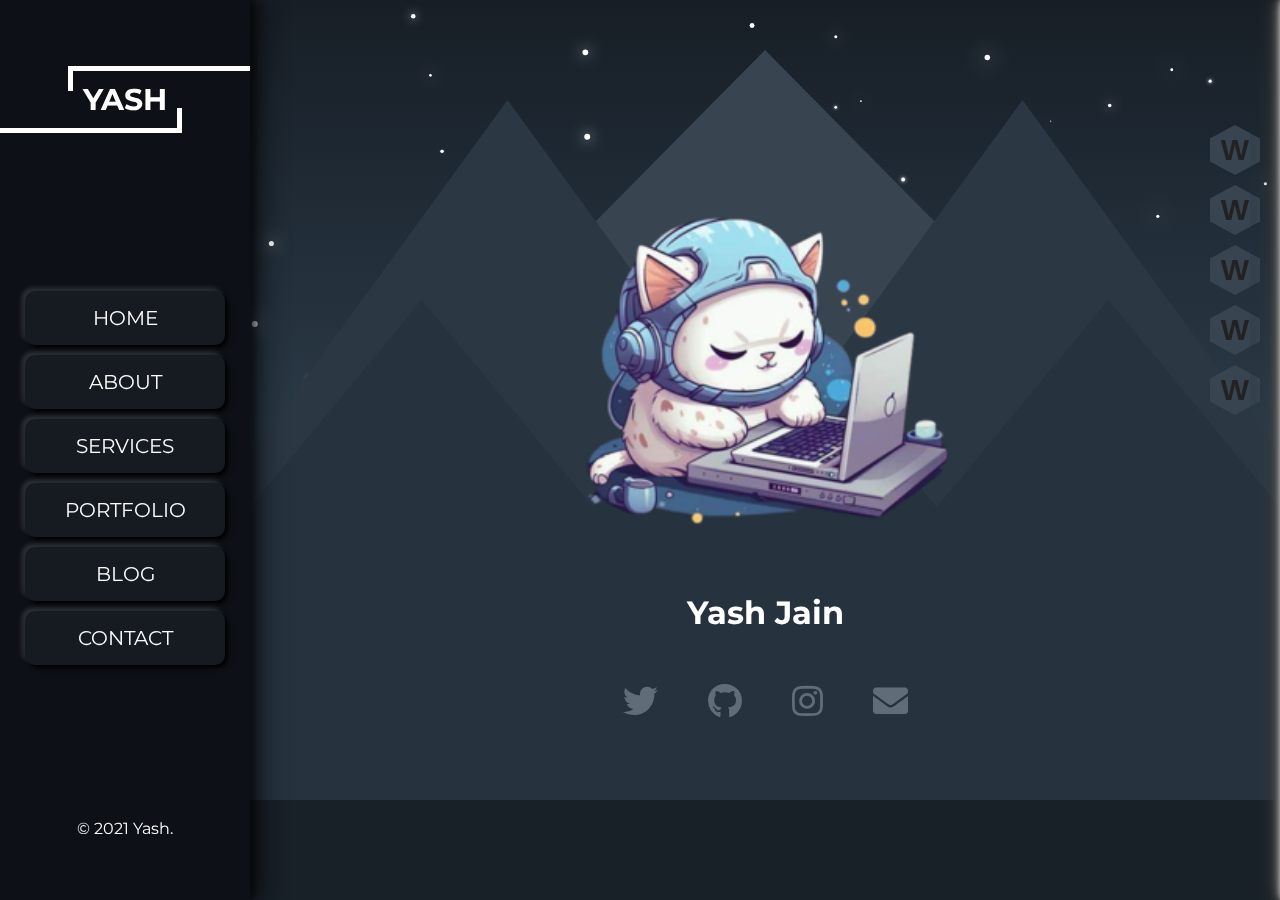
==== commit 5323006e: "Deleted Files" ====
--- a/index.html
+++ b/index.html
@@ -1,1232 +1,1232 @@
-<!DOCTYPE html>
-<html lang="en">
-    <head>
-        <meta charset="UTF-8" />
-        <meta name="viewport" content="width=device-width, initial-scale=1.0" />
-        <meta http-equiv="X-UA-Compatible" content="ie=edge" />
-        <meta name="keywords" content="Document" />
-        <meta name="description" content="Your Description..." />
-        <title>Document</title>
-        <link
-            rel="stylesheet"
-            href="swiper js/swiper-bundle.min.css"
-        />
-        <link
-            rel="stylesheet"
-            href="https://cdnjs.cloudflare.com/ajax/libs/font-awesome/5.15.2/css/all.min.css"
-        />
-        <link rel="stylesheet" href="css/loader.css" />
-        <link rel="stylesheet" href="css/hamburger.css" />
-        <link rel="stylesheet" href="css/home.css" />
-        <link rel="stylesheet" href="css/about.css" />
-        <link rel="stylesheet" href="css/services.css">
-        <link rel="stylesheet" href="css/portfolio.css" />
-        <link rel="stylesheet" href="css/blog.css" />
-        <link rel="stylesheet" href="css/contact.css" />
-        <link href="mapbox-gl/mapbox-gl.css" rel="stylesheet" />
-        <link rel="stylesheet" href="css/style.css" />
-        <link
-            rel="shortcut icon"
-            href="img/favicon.ico"
-            type="image/x-icon"
-        />
-    </head>
-    <body onload="loaded()">
-        <div class="loader">
-            <div class="c c1"></div>
-            <div class="c c2"></div>
-            <div class="c c3"></div>
-            <div class="c c4"></div>
-            <div class="c c5"></div>
-            <div class="c c6"></div>
-        </div>
-        <script>
-            let loader = document.querySelector(".loader");
-            function loaded() {
-                loader.classList.add("remove");
-                setTimeout(() => {
-                    loader.style.display = "none";
-                }, 1000);
-            }
-        </script>
-        <!-- HAMBURGER MENU BUTTON (responsively visible) -->
-        <div class="hamburger">
-            <div class="bar1"></div>
-            <div class="bar2"></div>
-            <div class="bar3"></div>
-        </div>
-
-        <!-- THE REAL NAVIGATION -->
-        <nav class="navigation">
-            <h1>
-                Yash
-                <div></div>
-                <div></div>
-            </h1>
-            <ul>
-                <li><a href="#" onclick="home()">home</a></li>
-                <li>
-                    <a
-                        href="#"
-                        onclick="about(); animate3.play(); animate4.play();"
-                        >about</a
-                    >
-                </li>
-                <li><a href="#" onclick="services(); animate6.play();">services</a></li>
-                <li><a href="#" onclick="portfolio()">portfolio</a></li>
-                <li><a href="#" onclick="blog()">blog</a></li>
-                <li>
-                    <a href="#" onclick="contact(); animate5.play()">contact</a>
-                </li>
-            </ul>
-            <p>&copy; 2021 Yash.</p>
-        </nav>
-
-        <div class="container">
-            <div class="layer layer1 active">
-                <div class="home main">
-                    <div class="canvas_container">
-                        <canvas></canvas>
-                    </div>
-                    <div class="content-for-home">
-                        <div class="img-container"></div>
-                        <h1 align="center">Yash Jain</h1>
-                        <div class="social-icons">
-                            <div class="s-icon">
-                                <a href="https://x.com/YashJai64070783">
-                                    <i class="fab fa-twitter"></i>
-                                </a>
-                                <div class="s-name">Twiter</div>
-                            </div>
-                            <div class="s-icon">
-                                <a href="https://github.com/yash-jain-1">
-                                    <i class="fab fa-github"></i>
-                                </a>
-                                <div class="s-name">GitHub</div>
-                            </div>
-                        
-                            <div class="s-icon">
-                                <a href="https://www.instagram.com/the_insightful_muon/">
-                                    <i class="fab fa-instagram"></i>
-                                </a>
-                                <div class="s-name">Instagram</div>
-                            </div>
-                            <div class="s-icon">
-                                <a href="mailto:yashjainstudy@gmail.com">
-                                    <i class="fas fa-envelope"></i>
-                                </a>
-                                <div class="s-name">Email</div>
-                            </div>
-                        </div>
-
-                        <div class="side-nav">
-                            <button
-                                onclick="about(); animate3.play(); animate4.play();"
-                            >
-                                <span class="w">W</span>
-                                <span class="tooltip"> why you? </span>
-                            </button>
-                            <button onclick="services(); animate6.play();">
-                                <span class="w">W</span>
-                                <span class="tooltip"> what do you do? </span>
-                            </button>
-                            <button onclick="portfolio()">
-                                <span class="w">W</span>
-                                <span class="tooltip">
-                                    what have you done?
-                                </span>
-                            </button>
-                            <button onclick="blog()">
-                                <span class="w">W</span>
-                                <span class="tooltip"> what others say? </span>
-                            </button>
-                            <button onclick="contact(); animate5.play()">
-                                <span class="w">W</span>
-                                <span class="tooltip"> where are you? </span>
-                            </button>
-                        </div>
-
-                        <div class="titles-for-side-nav">
-                            <span></span>
-                        </div>
-                    </div>
-                </div>
-            </div>
-            <div class="layer layer2">
-                <div class="about main">
-                    <!-- SEGMENT FOR STYLING. -->
-                    <div class="styling">
-                        <div class="absolute box"></div>
-                        <div class="absolute circle"></div>
-                        <div class="absolute triangle"></div>
-                        <div class="absolute dots">
-                            <div class="dot dot1"></div>
-                            <div class="dot dot2"></div>
-                            <div class="dot dot3"></div>
-                            <div class="dot dot4"></div>
-                            <div class="dot dot5"></div>
-                            <div class="dot dot6"></div>
-                            <div class="dot dot7"></div>
-                            <div class="dot dot8"></div>
-                            <div class="dot dot9"></div>
-                            <div class="dot dot10"></div>
-                            <div class="dot dot11"></div>
-                            <div class="dot dot12"></div>
-                            <div class="dot dot13"></div>
-                            <div class="dot dot14"></div>
-                            <div class="dot dot15"></div>
-                            <div class="dot dot16"></div>
-                            <div class="dot dot17"></div>
-                            <div class="dot dot18"></div>
-                            <div class="dot dot19"></div>
-                            <div class="dot dot20"></div>
-                            <div class="dot dot21"></div>
-                            <div class="dot dot22"></div>
-                            <div class="dot dot23"></div>
-                            <div class="dot dot24"></div>
-                        </div>
-
-                        <svg
-                            class="wave absolute"
-                            xmlns="http://www.w3.org/2000/svg"
-                            viewBox="0 0 1450 320"
-                        >
-                            <path
-                                fill-opacity="1"
-                                d="M0,320L48,277.3C96,235,192,149,288,122.7C384,96,480,128,576,165.3C672,203,768,245,864,234.7C960,224,1056,160,1152,112C1248,64,1344,32,1392,16L1440,0L1440,320L1392,320C1344,320,1248,320,1152,320C1056,320,960,320,864,320C768,320,672,320,576,320C480,320,384,320,288,320C192,320,96,320,48,320L0,320Z"
-                            ></path>
-                        </svg>
-
-                        <svg
-                            class="wave absolute opposite"
-                            xmlns="http://www.w3.org/2000/svg"
-                            viewBox="0 0 1450 320"
-                        >
-                            <path
-                                fill-opacity="1"
-                                d="M0,224L48,213.3C96,203,192,181,288,192C384,203,480,245,576,218.7C672,192,768,96,864,64C960,32,1056,64,1152,101.3C1248,139,1344,181,1392,202.7L1440,224L1440,320L1392,320C1344,320,1248,320,1152,320C1056,320,960,320,864,320C768,320,672,320,576,320C480,320,384,320,288,320C192,320,96,320,48,320L0,320Z"
-                            ></path>
-                        </svg>
-                    </div>
-
-                    <!-- REAL CONTENT -->
-                    <div class="wrapper">
-                        <div class="face face1">
-                            <div class="content">
-                                <p>Hello,</p>
-                                <h1>I'm Yash</h1>
-                                <p class="text">
-                                    I am an Engineer, and I'm very
-                                    passionate and dedicated to my work With 10
-                                    years experience as an Problem Solver
-                                    , I have acquired the skills and
-                                    knowledge necessary to make your project a
-                                    success I enjoy every step of the design
-                                    process, from discussion and collaboration.
-                                </p>
-                                <a
-                                    class="button download"
-                                    href="https://drive.google.com/file/d/1qH9jHv2XNDs-8A6QXTJ8PwY1AORyRGxS/view?usp=sharing"
-                                    download="yash_cv"
-                                    >Download CV</a
-                                >
-                                <a
-                                    class="button hire"
-                                    href="#"
-                                    class="hire"
-                                    onclick="contact(); animate5.play()"
-                                    >Hire Me.</a
-                                >
-                            </div>
-                        </div>
-                        <div class="face face2"></div>
-                    </div>
-
-                    <!-- THE NAVIGATION OF ABOUT -->
-                    <nav class="about_nav">
-                        <ul>
-                            <li>
-                                <a class="active" href="#" data-text="one"
-                                    >Skills</a
-                                >
-                            </li>
-                            <li>
-                                <a href="#" data-text="two">Experience</a>
-                            </li>
-                            <li>
-                                <a href="#" data-text="three">Education</a>
-                            </li>
-                        </ul>
-                    </nav>
-
-                    <div class="about_container">
-                        <!-- SKILL BOX -->
-                        <div class="skills">
-                            <div class="skill">
-                                <div class="name">Python</div>
-                                <div class="value" style="left: 90%">90%</div>
-                                <div class="percent">
-                                    <div
-                                        class="progress"
-                                        style="width: 90%"
-                                    ></div>
-                                </div>
-                            </div>
-                            <div class="skill">
-                                <div class="name">CSS3</div>
-                                <div class="value" style="left: 75%">75%</div>
-                                <div class="percent">
-                                    <div
-                                        class="progress"
-                                        style="width: 75%"
-                                    ></div>
-                                </div>
-                            </div>
-                            <div class="skill">
-                                <div class="name">JavaScript</div>
-                                <div class="value" style="left: 65%">65%</div>
-                                <div class="percent">
-                                    <div
-                                        class="progress"
-                                        style="width: 65%"
-                                    ></div>
-                                </div>
-                            </div>
-                            <div class="skill">
-                                <div class="name">PHP</div>
-                                <div class="value" style="left: 50%">50%</div>
-                                <div class="percent">
-                                    <div
-                                        class="progress"
-                                        style="width: 50%"
-                                    ></div>
-                                </div>
-                            </div>
-                            <div class="skill">
-                                <div class="name">Jquery</div>
-                                <div class="value" style="left: 45%">45%</div>
-                                <div class="percent">
-                                    <div
-                                        class="progress"
-                                        style="width: 45%"
-                                    ></div>
-                                </div>
-                            </div>
-                            <div class="skill">
-                                <div class="name">C++</div>
-                                <div class="value" style="left: 55%">55%</div>
-                                <div class="percent">
-                                    <div
-                                        class="progress"
-                                        style="width: 55%"
-                                    ></div>
-                                </div>
-                            </div>
-                        </div>
-
-                        <!-- EXPERIENCE -->
-                        <div class="experience">
-                            <div class="middle_line"></div>
-                            <div class="cover">
-                                <i class="job_box fas fa-briefcase"></i>
-                                <i class="date">Sep 2020 - Present</i>
-                                <h2>Full Stack Developer</h2>
-                                <i class="name_company">Company Name</i>
-                                <article class="text_hidden">
-                                    Lorem ipsum dolor sit amet consectetur
-                                    adipisicing elit. Ut sint magnam ipsam
-                                    eveniet omnis nemo commodi dolorum neque
-                                    fugiat, soluta tempora vitae error magni.
-                                    Lorem ipsum dolor sit amet consectetur
-                                    adipisicing elit. Quaerat est amet
-                                    voluptatibus, nam perferendis provident
-                                    veritatis cum, dolorum eaque voluptates
-                                    asperiores, nostrum voluptatum. Autem
-                                    incidunt praesentium tempora, minus suscipit
-                                    fugiat?
-                                </article>
-                            </div>
-                            <div class="whitespace"></div>
-                            <div class="whitespace"></div>
-                            <div class="cover">
-                                <i class="job_box fas fa-briefcase"></i>
-                                <i class="date">Apr 2020 - Jan 2019</i>
-                                <h2>Full Stack Developer</h2>
-                                <i class="name_company">Company Name</i>
-                                <article class="text_hidden">
-                                    Lorem ipsum dolor sit amet consectetur
-                                    adipisicing elit. Ut sint magnam ipsam
-                                    eveniet omnis nemo commodi dolorum neque
-                                    fugiat, soluta tempora vitae error magni.
-                                </article>
-                            </div>
-                            <div class="cover">
-                                <i class="job_box fas fa-briefcase"></i>
-                                <i class="date">Feb 2018 - Apr 2020</i>
-                                <h2>Full Stack Developer</h2>
-                                <i class="name_company">Company Name</i>
-                                <article class="text_hidden">
-                                    Lorem ipsum dolor sit amet consectetur
-                                    adipisicing elit. Ut sint magnam ipsam
-                                    eveniet omnis nemo commodi dolorum neque
-                                    fugiat, soluta tempora vitae error magni.
-                                </article>
-                            </div>
-                            <div class="whitespace"></div>
-                            <div class="whitespace"></div>
-                            <div class="cover">
-                                <i class="job_box fas fa-briefcase"></i>
-                                <i class="date">Aug 2014 - Feb 2018</i>
-                                <h2>Full Stack Developer</h2>
-                                <i class="name_company">Company Name</i>
-                                <article class="text_hidden">
-                                    Lorem ipsum dolor sit amet consectetur
-                                    adipisicing elit. Ut sint magnam ipsam
-                                    eveniet omnis nemo commodi dolorum neque
-                                    fugiat, soluta tempora vitae error magni.
-                                </article>
-                            </div>
-                        </div>
-                        <div class="education">
-                            <div class="middle_line"></div>
-                            <div class="cover">
-                                <i class="job_box fas fa-book-reader"></i>
-                                <i class="date">2019 - 2019</i>
-                                <h2>Completed Graphics Designing</h2>
-                                <i class="name_company">Google LLC.</i>
-                                <article class="text_hidden">
-                                    Lorem ipsum dolor sit amet consectetur
-                                    adipisicing elit. Ut sint magnam ipsam
-                                    eveniet omnis nemo commodi dolorum neque
-                                    fugiat, soluta tempora vitae error magni.
-                                </article>
-                            </div>
-                            <div class="whitespace"></div>
-                            <div class="whitespace"></div>
-                            <div class="cover">
-                                <i class="job_box fas fa-book-reader"></i>
-                                <i class="date">2018 - 2019</i>
-                                <h2>Completed Web Designing Course</h2>
-                                <i class="name_company">Wixframe Inc.</i>
-                                <article class="text_hidden">
-                                    Lorem ipsum dolor sit amet consectetur
-                                    adipisicing elit. Ut sint magnam ipsam
-                                    eveniet omnis nemo commodi dolorum neque
-                                    fugiat, soluta tempora vitae error magni.
-                                </article>
-                            </div>
-                            <div class="cover">
-                                <i class="job_box fas fa-book-open"></i>
-                                <i class="date">2016 - 2018</i>
-                                <h2>Masters In Science</h2>
-                                <i class="name_company">BUET, Bangladesh</i>
-                                <article class="text_hidden">
-                                    Lorem ipsum dolor sit amet consectetur
-                                    adipisicing elit. Ut sint magnam ipsam
-                                    eveniet omnis nemo commodi dolorum neque
-                                    fugiat, soluta tempora vitae error magni.
-                                </article>
-                            </div>
-                            <div class="whitespace"></div>
-                            <div class="whitespace"></div>
-                            <div class="cover">
-                                <i class="job_box fas fa-book-open"></i>
-                                <i class="date">2012 - 2016</i>
-                                <h2>Bachelor In Science</h2>
-                                <i class="name_company">BUET, Bangladesh.</i>
-                                <article class="text_hidden">
-                                    Lorem ipsum dolor sit amet consectetur
-                                    adipisicing elit. Ut sint magnam ipsam
-                                    eveniet omnis nemo commodi dolorum neque
-                                    fugiat, soluta tempora vitae error magni.
-                                </article>
-                            </div>
-                        </div>
-                    </div>
-                </div>
-            </div>
-            <div class="layer layer3">
-                <div class="services main">
-                    <!-- <section class="background">
-                        <div class="bg_wrapper"></div>
-                    </section> -->
-                    <div class="hero">
-                        <span class="typography">
-                            <span class="t_dummy">We know how to</span> <br />
-                            <span class="t-box">
-                                <span class="box-side box-front"
-                                    >take risk</span
-                                >
-                                <span class="box-side box-top"
-                                    >take a side</span
-                                >
-                                <span class="box-side box-back"
-                                    >be different</span
-                                >
-                                <span class="box-side box-bottom"
-                                    >be innovative</span
-                                >
-                            </span>
-                        </span>
-                        <p class="hero-text">
-                            Yash is an excellent web designer and faultless
-                            technician. He’s a pleasure to work with, great
-                            value for money and will always go the extra mile
-                            when necessary.
-                        </p>
-                    </div>
-                    <div class="capabilities left move-little-down">
-                        <img src="img/elements/web_bg.png" alt="" />
-                        <p class="c_content">
-                            <span class="c_title">Web</span>
-                            His creative journey started with Web Design. To
-                            code his own designs, he learned how to code and has
-                            since then worked hard to stay relevant in both
-                            fields. For smooth collaboration with clients he is
-                            now-a-days using programing languages for designing
-                            and prototyping.
-                            <br />
-                            <a href="#">Learn More</a>
-                            <i class="far fa-arrow-alt-circle-right"></i>
-                        </p>
-                    </div>
-                    <div class="capabilities right">
-                        <p class="c_content">
-                            <span class="c_title">Graphics</span>
-                            With a designers eye for details, Yash is
-                            passionate about implementing designed into highly
-                            interactive experience by paying close attention to
-                            details, animations and performances.
-                            <br />
-                            <a href="#">Learn More</a>
-                            <i class="far fa-arrow-alt-circle-right"></i>
-                        </p>
-                        <img
-                            src="img/elements/graphics_bg.png"
-                            alt=""
-                        />
-                    </div>
-                    <div class="capabilities left">
-                        <img
-                            src="img/elements/seo_bg.png"
-                            alt=""
-                            style="
-                                background: #2929292f;
-                                backdrop-filter: blur(4px);
-                                border-radius: 40px;
-                            "
-                        />
-                        <p class="c_content">
-                            <span class="c_title">SEO</span>
-                            With 1+ years of experience in the Digital industry,
-                            he proved that the combination of strategic thinking
-                            and expertise will create a fascinating digital
-                            experience.
-                            <br />
-                            <a href="#">Learn More</a>
-                            <i class="far fa-arrow-alt-circle-right"></i>
-                        </p>
-                    </div>
-                    <div class="foot">
-                        <h2>Works:</h2>
-                        <div class="foot-link">
-                            <a href="#" onclick="portfolio()">Profile World</a>
-                            <i class="far fa-arrow-alt-circle-right"></i>
-                            <img
-                                src="img/portfolios/app/2.jpg"
-                                alt="portfolio"
-                            />
-                        </div>
-                        <div class="foot-link">
-                            <a href="#" onclick="portfolio()">Art Director</a>
-                            <i class="far fa-arrow-alt-circle-right"></i>
-                            <img
-                                src="img/portfolios/card/2.jpg"
-                                alt="portfolio"
-                            />
-                        </div>
-                        <div class="foot-link">
-                            <a href="#" onclick="portfolio()">Lora Website</a>
-                            <i class="far fa-arrow-alt-circle-right"></i>
-                            <img
-                                src="img/portfolios/web/1.jpg"
-                                alt="portfolio"
-                            />
-                        </div>
-                    </div>
-                </div>
-            </div>
-            <div class="layer layer4">
-                <div class="portfolio main">
-                    <div class="tip main">
-                        <div class="allContent">
-                            <div class="description" style="display: none">
-                                <div class="pro_intro">
-                                    <div class="nameplate">
-                                        <h1>Wedding Couple</h1>
-                                        <span
-                                            >Category:
-                                            <span style="color: #999"
-                                                >Web Design</span
-                                            ></span
-                                        >
-                                    </div>
-                                    <div class="other_text">
-                                        <h2>Project Brief:</h2>
-                                        <p
-                                            class="pro_brief"
-                                            style="
-                                                color: #999;
-                                                padding-left: 15px;
-                                            "
-                                        >
-                                            Lorem ipsum, dolor sit amet
-                                            consectetur adipisicing elit. At
-                                            corrupti modi perferendis iure
-                                            corporis dolores minus asperiores
-                                            nemo debitis veritatis id placeat,
-                                            similique eum recusandae ipsa quia
-                                            cum earum nam?
-                                        </p>
-                                    </div>
-                                </div>
-                                <div class="pro_info">
-                                    <h2>Project Info</h2>
-                                    <p class="Date">
-                                        <b>Date: </b>
-                                        <span style="color: #999">2020</span>
-                                    </p>
-                                    <p class="client">
-                                        <b>Client: </b>
-                                        <span style="color: #999">xyz</span>
-                                    </p>
-                                    <p>
-                                        <b>Tools: </b>
-                                        <span style="color: #999"
-                                            >HTML, CSS, JavaScript</span
-                                        >
-                                    </p>
-                                    <p class="link">
-                                        <b>Web: </b>
-                                        <span style="color: #999"
-                                            ><a href="#"
-                                                >www.domain.com</a
-                                            ></span
-                                        >
-                                    </p>
-                                </div>
-                            </div>
-
-                            <button class="closeButton">
-                                <span>Project Details</span>
-                                <div class="icon"></div>
-                            </button>
-                            <button class="exitButton">&times;</button>
-
-                            <div class="port_content">
-                                <div class="swiper-container-2">
-                                    <div class="swiper-wrapper">
-                                        <div class="swiper-slide">
-                                            <img src="#" alt="web design" />
-                                        </div>
-                                        <div class="swiper-slide">
-                                            <img src="#" alt="web design" />
-                                        </div>
-                                        <div class="swiper-slide">
-                                            <img src="#" alt="web design" />
-                                        </div>
-                                        <div class="swiper-slide">
-                                            <img src="#" alt="web design" />
-                                        </div>
-                                        <div class="swiper-slide">
-                                            <img src="#" alt="web design" />
-                                        </div>
-                                        <div class="swiper-slide">
-                                            <img src="#" alt="web design" />
-                                        </div>
-                                        <div class="swiper-slide">
-                                            <img src="#" alt="web design" />
-                                        </div>
-                                        <div class="swiper-slide">
-                                            <img src="#" alt="web design" />
-                                        </div>
-                                        <div class="swiper-slide">
-                                            <img src="#" alt="web design" />
-                                        </div>
-                                    </div>
-                                    <!-- Add Pagination -->
-                                    <div class="swiper-scrollbar"></div>
-                                    <!-- Add Arrows -->
-                                    <div class="swiper-button-next"></div>
-                                    <div class="swiper-button-prev"></div>
-                                </div>
-                            </div>
-                        </div>
-                    </div>
-                    <nav class="about_nav padding_top">
-                        <ul>
-                            <li>
-                                <a
-                                    class="filter active"
-                                    href="#"
-                                    data-filter="all"
-                                    >All</a
-                                >
-                            </li>
-                            <li>
-                                <a class="filter" href="#" data-filter=".web"
-                                    >Web Design</a
-                                >
-                            </li>
-                            <li>
-                                <a class="filter" href="#" data-filter=".logo"
-                                    >Logo</a
-                                >
-                            </li>
-                            <li>
-                                <a class="filter" href="#" data-filter=".card"
-                                    >Cards</a
-                                >
-                            </li>
-                            <li>
-                                <a class="filter" href="#" data-filter=".app"
-                                    >Apps</a
-                                >
-                            </li>
-                            <li>
-                                <a class="filter" href="#" data-filter=".icon"
-                                    >Icons</a
-                                >
-                            </li>
-                        </ul>
-                    </nav>
-                    <div class="mymixcont">
-                        <div class="mix web">
-                            <img
-                                src="img/portfolios/web/1.jpg"
-                                alt=""
-                            />
-                            <span class="title">Lora Website</span>
-                            <span class="port_link">View Project</span>
-                        </div>
-                        <div class="mix icon">
-                            <img
-                                src="img/portfolios/icon/5.jpg"
-                                alt=""
-                            />
-                            <span class="title">Water World</span>
-                            <span class="port_link">View Project</span>
-                        </div>
-                        <div class="mix card">
-                            <img
-                                src="img/portfolios/card/1.jpg"
-                                alt=""
-                            />
-                            <span class="title">Brand Photography</span>
-                            <span class="port_link">View Project</span>
-                        </div>
-                        <div class="mix web">
-                            <img
-                                src="img/portfolios/web/2.jpg"
-                                alt=""
-                            />
-                            <span class="title">Student Guide</span>
-                            <span class="port_link">View Project</span>
-                        </div>
-                        <div class="mix app">
-                            <img
-                                src="img/portfolios/app/1.jpg"
-                                alt=""
-                            />
-                            <span class="title">World View</span>
-                            <span class="port_link">View Project</span>
-                        </div>
-                        <div class="mix card">
-                            <img
-                                src="img/portfolios/card/2.jpg"
-                                alt=""
-                            />
-                            <span class="title">Art Director</span>
-                            <span class="port_link">View Project</span>
-                        </div>
-                        <div class="mix web">
-                            <img
-                                src="img/portfolios/web/3.jpg"
-                                alt=""
-                            />
-                            <span class="title">Web App Pro</span>
-                            <span class="port_link">View Project</span>
-                        </div>
-                        <div class="mix card">
-                            <img
-                                src="img/portfolios/card/3.jpg"
-                                alt=""
-                            />
-                            <span class="title">Reauty</span>
-                            <span class="port_link">View Project</span>
-                        </div>
-                        <div class="mix web">
-                            <img
-                                src="img/portfolios/web/4.jpg"
-                                alt=""
-                            />
-                            <span class="title">Sonor Design</span>
-                            <span class="port_link">View Project</span>
-                        </div>
-                        <div class="mix card">
-                            <img
-                                src="img/portfolios/card/4.jpg"
-                                alt=""
-                            />
-                            <span class="title">Richard Tan</span>
-                            <span class="port_link">View Project</span>
-                        </div>
-                        <div class="mix logo">
-                            <img
-                                src="img/portfolios/logo/1.jpg"
-                                alt=""
-                            />
-                            <span class="title">Kitty Pic</span>
-                            <span class="port_link">View Project</span>
-                        </div>
-                        <div class="mix icon">
-                            <img
-                                src="img/portfolios/icon/4.jpg"
-                                alt=""
-                            />
-                            <span class="title">Domine</span>
-                            <span class="port_link">View Project</span>
-                        </div>
-                        <div class="mix app">
-                            <img
-                                src="img/portfolios/app/2.jpg"
-                                alt=""
-                            />
-                            <span class="title">Profile World</span>
-                            <span class="port_link">View Project</span>
-                        </div>
-                        <div class="mix logo">
-                            <img
-                                src="img/portfolios/logo/2.jpg"
-                                alt=""
-                            />
-                            <span class="title">Specialisterne</span>
-                            <span class="port_link">View Project</span>
-                        </div>
-                        <div class="mix logo">
-                            <img
-                                src="img/portfolios/logo/3.jpg"
-                                alt=""
-                            />
-                            <span class="title">Native Design</span>
-                            <span class="port_link">View Project</span>
-                        </div>
-                        <div class="mix card">
-                            <img
-                                src="img/portfolios/card/5.jpg"
-                                alt=""
-                            />
-                            <span class="title">Sriram Mohan</span>
-                            <span class="port_link">View Project</span>
-                        </div>
-                        <div class="mix logo">
-                            <img
-                                src="img/portfolios/logo/4.jpg"
-                                alt=""
-                            />
-                            <span class="title">Book Worm</span>
-                            <span class="port_link">View Project</span>
-                        </div>
-                        <div class="mix icon">
-                            <img
-                                src="img/portfolios/icon/2.jpg"
-                                alt=""
-                            />
-                            <span class="title">Football FC</span>
-                            <span class="port_link">View Project</span>
-                        </div>
-                        <div class="mix logo">
-                            <img
-                                src="img/portfolios/logo/5.jpg"
-                                alt=""
-                            />
-                            <span class="title">Free Notes</span>
-                            <span class="port_link">View Project</span>
-                        </div>
-                        <div class="mix icon">
-                            <img
-                                src="img/portfolios/icon/1.jpg"
-                                alt=""
-                            />
-                            <span class="title">Insta Genre</span>
-                            <span class="port_link">View Project</span>
-                        </div>
-                        <div class="mix logo">
-                            <img
-                                src="img/portfolios/logo/6.jpg"
-                                alt=""
-                            />
-                            <span class="title">Movie Sock</span>
-                            <span class="port_link">View Project</span>
-                        </div>
-                        <div class="mix logo">
-                            <img
-                                src="img/portfolios/logo/7.jpg"
-                                alt=""
-                            />
-                            <span class="title">Village Community Church</span>
-                            <span class="port_link">View Project</span>
-                        </div>
-                        <div class="mix app">
-                            <img
-                                src="img/portfolios/app/3.jpg"
-                                alt=""
-                            />
-                            <span class="title">Weathery</span>
-                            <span class="port_link">View Project</span>
-                        </div>
-                        <div class="mix icon">
-                            <img
-                                src="img/portfolios/icon/3.jpg"
-                                alt=""
-                            />
-                            <span class="title">Fav Shop</span>
-                            <span class="port_link">View Project</span>
-                        </div>
-                    </div>
-                </div>
-            </div>
-            <div class="layer layer5">
-                <div class="testimonial">
-                    <h1>
-                        <span>See What My Clients Say about Me.</span>
-                    </h1>
-                    <div class="swiper-container">
-                        <div class="swiper-wrapper">
-                            <div class="swiper-slide">
-                                <img src="img/favicon.ico" alt="" />
-                                <h4>Erik Lasher</h4>
-                                <div class="rating">
-                                    <label>&starf;</label>
-                                    <label>&starf;</label>
-                                    <label>&starf;</label>
-                                    <label>&starf;</label>
-                                    <label>&starf;</label>
-                                </div>
-                                <p>
-                                    <span>&ldquo;</span>
-                                    Yash is an excellent web designer and
-                                    faultless technician. He’s a pleasure to
-                                    work with, great value for money and will
-                                    always go the extra mile when necessary.
-                                </p>
-                            </div>
-                            <div class="swiper-slide">
-                                <img src="img/favicon.ico" alt="" />
-                                <h4>Erik Lasher</h4>
-                                <div class="rating">
-                                    <label>&starf;</label>
-                                    <label>&starf;</label>
-                                    <label>&starf;</label>
-                                    <label>&starf;</label>
-                                    <label>&starf;</label>
-                                </div>
-                                <p>
-                                    <span>&ldquo;</span>
-                                    Yash is an excellent web designer and
-                                    faultless technician. He’s a pleasure to
-                                    work with, great value for money and will
-                                    always go the extra mile when necessary.
-                                </p>
-                            </div>
-                            <div class="swiper-slide">
-                                <img src="img/favicon.ico" alt="" />
-                                <h4>Erik Lasher</h4>
-                                <div class="rating">
-                                    <label>&starf;</label>
-                                    <label>&starf;</label>
-                                    <label>&starf;</label>
-                                    <label>&starf;</label>
-                                    <label>&starf;</label>
-                                </div>
-                                <p>
-                                    <span>&ldquo;</span>
-                                    Yash is an excellent web designer and
-                                    faultless technician. He’s a pleasure to
-                                    work with, great value for money and will
-                                    always go the extra mile when necessary.
-                                </p>
-                            </div>
-                            <div class="swiper-slide">
-                                <img src="img/favicon.ico" alt="" />
-                                <h4>Erik Lasher</h4>
-                                <div class="rating">
-                                    <label>&starf;</label>
-                                    <label>&starf;</label>
-                                    <label>&starf;</label>
-                                    <label>&starf;</label>
-                                    <label>&starf;</label>
-                                </div>
-                                <p>
-                                    <span>&ldquo;</span>
-                                    Yash is an excellent web designer and
-                                    faultless technician. He’s a pleasure to
-                                    work with, great value for money and will
-                                    always go the extra mile when necessary.
-                                </p>
-                            </div>
-                            <div class="swiper-slide">
-                                <img src="img/favicon.ico" alt="" />
-                                <h4>Erik Lasher</h4>
-                                <div class="rating">
-                                    <label>&starf;</label>
-                                    <label>&starf;</label>
-                                    <label>&starf;</label>
-                                    <label>&starf;</label>
-                                    <label>&starf;</label>
-                                </div>
-                                <p>
-                                    <span>&ldquo;</span>
-                                    Yash is an excellent web designer and
-                                    faultless technician. He’s a pleasure to
-                                    work with, great value for money and will
-                                    always go the extra mile when necessary.
-                                </p>
-                            </div>
-                            <div class="swiper-slide">
-                                <img src="img/favicon.ico" alt="" />
-                                <h4>Erik Lasher</h4>
-                                <div class="rating">
-                                    <label>&starf;</label>
-                                    <label>&starf;</label>
-                                    <label>&starf;</label>
-                                    <label>&starf;</label>
-                                    <label>&starf;</label>
-                                </div>
-                                <p>
-                                    <span>&ldquo;</span>
-                                    Yash is an excellent web designer and
-                                    faultless technician. He’s a pleasure to
-                                    work with, great value for money and will
-                                    always go the extra mile when necessary.
-                                </p>
-                            </div>
-                        </div>
-                        <!-- Add Pagination -->
-                        <div class="swiper-pagination"></div>
-                        <div class="swiper-button-next"></div>
-                        <div class="swiper-button-prev"></div>
-                    </div>
-                </div>
-            </div>
-            <div class="layer layer6">
-                <div class="contact_us">
-                    <div id="map"></div>
-                    <address class="info_container">
-                        <div class="info info1">
-                            <i class="fas fa-phone-alt"></i>
-                            <span class="iname">Phone</span>
-                            <a href="tel:+8800000000000">+8800000000000</a>
-                            <a href="tel:+8811111111111">+8811111111111</a>
-                        </div>
-                        <div class="info info2">
-                            <i class="fas fa-home"></i>
-                            <span class="iname">Address</span>
-                            <a
-                                href="https://www.google.com/maps/place/Sherpur+Town+Hall/@25.0136644,90.0140045,355m/data=!3m1!1e3!4m5!3m4!1s0x3757d6136d793499:0x8c22620664dc6a37!8m2!3d25.0156371!4d90.0168872"
-                            >
-                                <h3>Govt. Girls' School Road</h3>
-                                <span>Kharampur, Sherpur</span><br />
-                                <span>Bangladesh</span>
-                            </a>
-                        </div>
-                        <div class="info info3">
-                            <i class="fas fa-envelope"></i>
-                            <span class="iname">Email</span>
-                            <a href="mailto:yashjainstudy@gmail.com"
-                                >yashjainstudy@gmail.com</a
-                            >
-                            <a href="mailto:yashjainstudy@gmail.com"
-                                >yashjainstudy@gmail.com</a
-                            >
-                        </div>
-                    </address>
-
-                    <form action="#" method="post">
-                        <h1>Get In Touch</h1>
-                        <div class="inp_field">
-                            <i class="fas fa-user"></i>
-                            <input
-                                type="text"
-                                name="name"
-                                class="fname"
-                                id="fname"
-                                placeholder="Full Name"
-                                required
-                            />
-                        </div>
-                        <div class="inp_field">
-                            <i class="fas fa-envelope"></i>
-                            <input
-                                type="email"
-                                name="email"
-                                class="email"
-                                id="email"
-                                placeholder="Email"
-                                required
-                            />
-                        </div>
-                        <div class="inp_field">
-                            <i class="fas fa-angle-double-right"></i>
-                            <input
-                                type="text"
-                                name="subject"
-                                class="subject"
-                                id="subject"
-                                placeholder="Subject"
-                                required
-                            />
-                        </div>
-                        <textarea
-                            name="message"
-                            cols="30"
-                            rows="5"
-                            class="message"
-                            id="message"
-                            placeholder="Message"
-                            required
-                        ></textarea>
-                        <button class="submit" id="submit">Submit</button>
-                    </form>
-                </div>
-            </div>
-        </div>
-
-        <!-----------------JQUERY {https://jquery.com/} [USED IN portfolio.js]----------------->
-        <script src="js/jquery.min.js"></script>
-        <!-----------------MIX IT UP {https://www.kunkalabs.com/mixitup/} [USED IN portfolio.js]----------------->
-        <script src="js/mixitup.min.js"></script>
-        <!-----------------SWIPER JS {https://swiperjs.com/} [USED IN portfolio.js, blog.js]----------------->
-        <script src="swiper js/swiper-bundle.min.js"></script>
-        <!-----------------MAPBOX GL {https://www.mapbox.com/} [USED IN contact.js]----------------->
-        <script src="mapbox-gl/mapbox-gl.js"></script>
-        <!-----------------EMAIL JS {https://www.emailjs.com/} [USED IN contact.js]----------------->
-        <script src="js/email.min.js"></script>
-        <!-----------------ADDITIONAL SCRIPT FOR EMAIL JS----------------->
-        <script type="text/javascript">
-            (function () {
-                emailjs.init("user_5OMETIDQ2Nm9qBMtaFNz4");
-            })();
-        </script>
-        <!-----------------VANILLA TILT JS {https://micku7zu.github.io/vanilla-tilt.js/}----------------->
-        <script src="js/vanilla-tilt.min.js"></script>
-        <!-----------------ANIME JS {https://animejs.com/} [USED LOCALLY.]----------------->
-        <script src="js/anime.min.js"></script>
-        <!-----------------LOCAL (HOME)----------------->
-        <script src="js/home.js"></script>
-        <!-----------------LOCAL (ABOUT)----------------->
-        <script src="js/about.js"></script>
-        <!-----------------LOCAL (SERVICES)----------------->
-        <script src="js/services.js"></script>
-        <!-----------------LOCAL (PORTFOLIO)----------------->
-        <script src="js/portfolio.js"></script>
-        <!-----------------LOCAL (BLOG)----------------->
-        <script src="js/blog.js"></script>
-        <!-----------------LOCAL (CONTACT)----------------->
-        <script src="js/contact.js"></script>
-        <!-----------------LOCAL (MAIN FILE)----------------->
-        <script src="js/main.js"></script>
-
-        <!-----------------LOCAL (MAIN FILE { USED TO ANIMATE WEBPAGE.})----------------->
-        <script>
-            const animate1 = anime.timeline({
-                targets: ".circle",
-                loop: true,
-                duration: 2000,
-                direction: "alternate",
-                easing: "easeInOutQuad",
-            });
-            animate1.add({
-                translateX: 350,
-            });
-
-            let dot = document.querySelectorAll(".dot");
-            for (let i = 0; i < dot.length; i++) {
-                const ind = dot[i];
-                const animate2 = anime.timeline({
-                    targets: ind,
-                    loop: true,
-                    direction: "alternate",
-                    delay: i * 100,
-                });
-                animate2.add({
-                    scale: 2,
-                });
-            }
-
-            let span = document.querySelectorAll(".content .text span");
-            const animate3 = anime.timeline({
-                targets: span,
-                easing: "easeInOutExpo",
-                delay: anime.stagger(20, { direction: "reverse" }),
-                direction: "reverse",
-                autoplay: false,
-            });
-
-            animate3.add({
-                rotate: () => {
-                    return anime.random(-360, 360);
-                },
-                translateX: () => {
-                    return anime.random(-500, 500);
-                },
-                translateY: () => {
-                    return anime.random(-500, 500);
-                },
-                duration: 3000,
-            });
-
-            const animate4 = anime({
-                targets: ".button",
-                scale: [0, 1],
-                delay: anime.stagger(200, { start: 7000 }),
-                autoplay: false,
-            });
-
-            const animate5 = anime({
-                targets: [
-                    document.querySelectorAll(".info"),
-                    document.querySelectorAll(".inp_field"),
-                    ".message",
-                    ".submit",
-                ],
-                translateY: [50, 0],
-                rotateX: [90, 0],
-                opacity: [0, 1],
-                delay: anime.stagger(300, { start: 1000 }),
-                duration: 750,
-                autoplay: false,
-                easing: "easeOutQuint",
-            });
-            
-            const animate6 = anime({
-                targets: ['.services .t_dummy', '.services .hero-text'],
-                duration: 1000,
-                scaleX: [0, 1],
-                delay: anime.stagger(300, {start: 1000}),
-                autoplay: false,
-            });
-
-            function resize() {
-                if (window.innerWidth <= 632) {
-                    animate5.play();
-                    animate3.play();
-                    animate4.play();
-                    animate6.play();
-                }
-            }
-            resize();
-            window.addEventListener("resize", resize);
-        </script>
-    </body>
-</html>
+<!DOCTYPE html>
+<html lang="en">
+    <head>
+        <meta charset="UTF-8" />
+        <meta name="viewport" content="width=device-width, initial-scale=1.0" />
+        <meta http-equiv="X-UA-Compatible" content="ie=edge" />
+        <meta name="keywords" content="Document" />
+        <meta name="description" content="Your Description..." />
+        <title>Document</title>
+        <link
+            rel="stylesheet"
+            href="swiper js/swiper-bundle.min.css"
+        />
+        <link
+            rel="stylesheet"
+            href="https://cdnjs.cloudflare.com/ajax/libs/font-awesome/5.15.2/css/all.min.css"
+        />
+        <link rel="stylesheet" href="css/loader.css" />
+        <link rel="stylesheet" href="css/hamburger.css" />
+        <link rel="stylesheet" href="css/home.css" />
+        <link rel="stylesheet" href="css/about.css" />
+        <link rel="stylesheet" href="css/services.css">
+        <link rel="stylesheet" href="css/portfolio.css" />
+        <link rel="stylesheet" href="css/blog.css" />
+        <link rel="stylesheet" href="css/contact.css" />
+        <link href="mapbox-gl/mapbox-gl.css" rel="stylesheet" />
+        <link rel="stylesheet" href="css/style.css" />
+        <link
+            rel="shortcut icon"
+            href="img/favicon.ico"
+            type="image/x-icon"
+        />
+    </head>
+    <body onload="loaded()">
+        <div class="loader">
+            <div class="c c1"></div>
+            <div class="c c2"></div>
+            <div class="c c3"></div>
+            <div class="c c4"></div>
+            <div class="c c5"></div>
+            <div class="c c6"></div>
+        </div>
+        <script>
+            let loader = document.querySelector(".loader");
+            function loaded() {
+                loader.classList.add("remove");
+                setTimeout(() => {
+                    loader.style.display = "none";
+                }, 1000);
+            }
+        </script>
+        <!-- HAMBURGER MENU BUTTON (responsively visible) -->
+        <div class="hamburger">
+            <div class="bar1"></div>
+            <div class="bar2"></div>
+            <div class="bar3"></div>
+        </div>
+
+        <!-- THE REAL NAVIGATION -->
+        <nav class="navigation">
+            <h1>
+                Yash
+                <div></div>
+                <div></div>
+            </h1>
+            <ul>
+                <li><a href="#" onclick="home()">home</a></li>
+                <li>
+                    <a
+                        href="#"
+                        onclick="about(); animate3.play(); animate4.play();"
+                        >about</a
+                    >
+                </li>
+                <li><a href="#" onclick="services(); animate6.play();">services</a></li>
+                <li><a href="#" onclick="portfolio()">portfolio</a></li>
+                <li><a href="#" onclick="blog()">blog</a></li>
+                <li>
+                    <a href="#" onclick="contact(); animate5.play()">contact</a>
+                </li>
+            </ul>
+            <p>&copy; 2021 Yash.</p>
+        </nav>
+
+        <div class="container">
+            <div class="layer layer1 active">
+                <div class="home main">
+                    <div class="canvas_container">
+                        <canvas></canvas>
+                    </div>
+                    <div class="content-for-home">
+                        <div class="img-container"></div>
+                        <h1 align="center">Yash Jain</h1>
+                        <div class="social-icons">
+                            <div class="s-icon">
+                                <a href="https://x.com/YashJai64070783">
+                                    <i class="fab fa-twitter"></i>
+                                </a>
+                                <div class="s-name">Twiter</div>
+                            </div>
+                            <div class="s-icon">
+                                <a href="https://github.com/yash-jain-1">
+                                    <i class="fab fa-github"></i>
+                                </a>
+                                <div class="s-name">GitHub</div>
+                            </div>
+                        
+                            <div class="s-icon">
+                                <a href="https://www.instagram.com/the_insightful_muon/">
+                                    <i class="fab fa-instagram"></i>
+                                </a>
+                                <div class="s-name">Instagram</div>
+                            </div>
+                            <div class="s-icon">
+                                <a href="mailto:yashjainstudy@gmail.com">
+                                    <i class="fas fa-envelope"></i>
+                                </a>
+                                <div class="s-name">Email</div>
+                            </div>
+                        </div>
+
+                        <div class="side-nav">
+                            <button
+                                onclick="about(); animate3.play(); animate4.play();"
+                            >
+                                <span class="w">W</span>
+                                <span class="tooltip"> why you? </span>
+                            </button>
+                            <button onclick="services(); animate6.play();">
+                                <span class="w">W</span>
+                                <span class="tooltip"> what do you do? </span>
+                            </button>
+                            <button onclick="portfolio()">
+                                <span class="w">W</span>
+                                <span class="tooltip">
+                                    what have you done?
+                                </span>
+                            </button>
+                            <button onclick="blog()">
+                                <span class="w">W</span>
+                                <span class="tooltip"> what others say? </span>
+                            </button>
+                            <button onclick="contact(); animate5.play()">
+                                <span class="w">W</span>
+                                <span class="tooltip"> where are you? </span>
+                            </button>
+                        </div>
+
+                        <div class="titles-for-side-nav">
+                            <span></span>
+                        </div>
+                    </div>
+                </div>
+            </div>
+            <div class="layer layer2">
+                <div class="about main">
+                    <!-- SEGMENT FOR STYLING. -->
+                    <div class="styling">
+                        <div class="absolute box"></div>
+                        <div class="absolute circle"></div>
+                        <div class="absolute triangle"></div>
+                        <div class="absolute dots">
+                            <div class="dot dot1"></div>
+                            <div class="dot dot2"></div>
+                            <div class="dot dot3"></div>
+                            <div class="dot dot4"></div>
+                            <div class="dot dot5"></div>
+                            <div class="dot dot6"></div>
+                            <div class="dot dot7"></div>
+                            <div class="dot dot8"></div>
+                            <div class="dot dot9"></div>
+                            <div class="dot dot10"></div>
+                            <div class="dot dot11"></div>
+                            <div class="dot dot12"></div>
+                            <div class="dot dot13"></div>
+                            <div class="dot dot14"></div>
+                            <div class="dot dot15"></div>
+                            <div class="dot dot16"></div>
+                            <div class="dot dot17"></div>
+                            <div class="dot dot18"></div>
+                            <div class="dot dot19"></div>
+                            <div class="dot dot20"></div>
+                            <div class="dot dot21"></div>
+                            <div class="dot dot22"></div>
+                            <div class="dot dot23"></div>
+                            <div class="dot dot24"></div>
+                        </div>
+
+                        <svg
+                            class="wave absolute"
+                            xmlns="http://www.w3.org/2000/svg"
+                            viewBox="0 0 1450 320"
+                        >
+                            <path
+                                fill-opacity="1"
+                                d="M0,320L48,277.3C96,235,192,149,288,122.7C384,96,480,128,576,165.3C672,203,768,245,864,234.7C960,224,1056,160,1152,112C1248,64,1344,32,1392,16L1440,0L1440,320L1392,320C1344,320,1248,320,1152,320C1056,320,960,320,864,320C768,320,672,320,576,320C480,320,384,320,288,320C192,320,96,320,48,320L0,320Z"
+                            ></path>
+                        </svg>
+
+                        <svg
+                            class="wave absolute opposite"
+                            xmlns="http://www.w3.org/2000/svg"
+                            viewBox="0 0 1450 320"
+                        >
+                            <path
+                                fill-opacity="1"
+                                d="M0,224L48,213.3C96,203,192,181,288,192C384,203,480,245,576,218.7C672,192,768,96,864,64C960,32,1056,64,1152,101.3C1248,139,1344,181,1392,202.7L1440,224L1440,320L1392,320C1344,320,1248,320,1152,320C1056,320,960,320,864,320C768,320,672,320,576,320C480,320,384,320,288,320C192,320,96,320,48,320L0,320Z"
+                            ></path>
+                        </svg>
+                    </div>
+
+                    <!-- REAL CONTENT -->
+                    <div class="wrapper">
+                        <div class="face face1">
+                            <div class="content">
+                                <p>Hello,</p>
+                                <h1>I'm Yash</h1>
+                                <p class="text">
+                                    I am an Engineer, and I'm very
+                                    passionate and dedicated to my work With 10
+                                    years experience as an Problem Solver
+                                    , I have acquired the skills and
+                                    knowledge necessary to make your project a
+                                    success I enjoy every step of the design
+                                    process, from discussion and collaboration.
+                                </p>
+                                <a
+                                    class="button download"
+                                    href="https://drive.google.com/file/d/1qH9jHv2XNDs-8A6QXTJ8PwY1AORyRGxS/view?usp=sharing"
+                                    download="yash_cv"
+                                    >Download CV</a
+                                >
+                                <a
+                                    class="button hire"
+                                    href="#"
+                                    class="hire"
+                                    onclick="contact(); animate5.play()"
+                                    >Hire Me.</a
+                                >
+                            </div>
+                        </div>
+                        <div class="face face2"></div>
+                    </div>
+
+                    <!-- THE NAVIGATION OF ABOUT -->
+                    <nav class="about_nav">
+                        <ul>
+                            <li>
+                                <a class="active" href="#" data-text="one"
+                                    >Skills</a
+                                >
+                            </li>
+                            <li>
+                                <a href="#" data-text="two">Experience</a>
+                            </li>
+                            <li>
+                                <a href="#" data-text="three">Education</a>
+                            </li>
+                        </ul>
+                    </nav>
+
+                    <div class="about_container">
+                        <!-- SKILL BOX -->
+                        <div class="skills">
+                            <div class="skill">
+                                <div class="name">Python</div>
+                                <div class="value" style="left: 90%">90%</div>
+                                <div class="percent">
+                                    <div
+                                        class="progress"
+                                        style="width: 90%"
+                                    ></div>
+                                </div>
+                            </div>
+                            <div class="skill">
+                                <div class="name">CSS3</div>
+                                <div class="value" style="left: 75%">75%</div>
+                                <div class="percent">
+                                    <div
+                                        class="progress"
+                                        style="width: 75%"
+                                    ></div>
+                                </div>
+                            </div>
+                            <div class="skill">
+                                <div class="name">JavaScript</div>
+                                <div class="value" style="left: 65%">65%</div>
+                                <div class="percent">
+                                    <div
+                                        class="progress"
+                                        style="width: 65%"
+                                    ></div>
+                                </div>
+                            </div>
+                            <div class="skill">
+                                <div class="name">PHP</div>
+                                <div class="value" style="left: 50%">50%</div>
+                                <div class="percent">
+                                    <div
+                                        class="progress"
+                                        style="width: 50%"
+                                    ></div>
+                                </div>
+                            </div>
+                            <div class="skill">
+                                <div class="name">Jquery</div>
+                                <div class="value" style="left: 45%">45%</div>
+                                <div class="percent">
+                                    <div
+                                        class="progress"
+                                        style="width: 45%"
+                                    ></div>
+                                </div>
+                            </div>
+                            <div class="skill">
+                                <div class="name">C++</div>
+                                <div class="value" style="left: 55%">55%</div>
+                                <div class="percent">
+                                    <div
+                                        class="progress"
+                                        style="width: 55%"
+                                    ></div>
+                                </div>
+                            </div>
+                        </div>
+
+                        <!-- EXPERIENCE -->
+                        <div class="experience">
+                            <div class="middle_line"></div>
+                            <div class="cover">
+                                <i class="job_box fas fa-briefcase"></i>
+                                <i class="date">Sep 2020 - Present</i>
+                                <h2>Full Stack Developer</h2>
+                                <i class="name_company">Company Name</i>
+                                <article class="text_hidden">
+                                    Lorem ipsum dolor sit amet consectetur
+                                    adipisicing elit. Ut sint magnam ipsam
+                                    eveniet omnis nemo commodi dolorum neque
+                                    fugiat, soluta tempora vitae error magni.
+                                    Lorem ipsum dolor sit amet consectetur
+                                    adipisicing elit. Quaerat est amet
+                                    voluptatibus, nam perferendis provident
+                                    veritatis cum, dolorum eaque voluptates
+                                    asperiores, nostrum voluptatum. Autem
+                                    incidunt praesentium tempora, minus suscipit
+                                    fugiat?
+                                </article>
+                            </div>
+                            <div class="whitespace"></div>
+                            <div class="whitespace"></div>
+                            <div class="cover">
+                                <i class="job_box fas fa-briefcase"></i>
+                                <i class="date">Apr 2020 - Jan 2019</i>
+                                <h2>Full Stack Developer</h2>
+                                <i class="name_company">Company Name</i>
+                                <article class="text_hidden">
+                                    Lorem ipsum dolor sit amet consectetur
+                                    adipisicing elit. Ut sint magnam ipsam
+                                    eveniet omnis nemo commodi dolorum neque
+                                    fugiat, soluta tempora vitae error magni.
+                                </article>
+                            </div>
+                            <div class="cover">
+                                <i class="job_box fas fa-briefcase"></i>
+                                <i class="date">Feb 2018 - Apr 2020</i>
+                                <h2>Full Stack Developer</h2>
+                                <i class="name_company">Company Name</i>
+                                <article class="text_hidden">
+                                    Lorem ipsum dolor sit amet consectetur
+                                    adipisicing elit. Ut sint magnam ipsam
+                                    eveniet omnis nemo commodi dolorum neque
+                                    fugiat, soluta tempora vitae error magni.
+                                </article>
+                            </div>
+                            <div class="whitespace"></div>
+                            <div class="whitespace"></div>
+                            <div class="cover">
+                                <i class="job_box fas fa-briefcase"></i>
+                                <i class="date">Aug 2014 - Feb 2018</i>
+                                <h2>Full Stack Developer</h2>
+                                <i class="name_company">Company Name</i>
+                                <article class="text_hidden">
+                                    Lorem ipsum dolor sit amet consectetur
+                                    adipisicing elit. Ut sint magnam ipsam
+                                    eveniet omnis nemo commodi dolorum neque
+                                    fugiat, soluta tempora vitae error magni.
+                                </article>
+                            </div>
+                        </div>
+                        <div class="education">
+                            <div class="middle_line"></div>
+                            <div class="cover">
+                                <i class="job_box fas fa-book-reader"></i>
+                                <i class="date">2019 - 2019</i>
+                                <h2>Completed Graphics Designing</h2>
+                                <i class="name_company">Google LLC.</i>
+                                <article class="text_hidden">
+                                    Lorem ipsum dolor sit amet consectetur
+                                    adipisicing elit. Ut sint magnam ipsam
+                                    eveniet omnis nemo commodi dolorum neque
+                                    fugiat, soluta tempora vitae error magni.
+                                </article>
+                            </div>
+                            <div class="whitespace"></div>
+                            <div class="whitespace"></div>
+                            <div class="cover">
+                                <i class="job_box fas fa-book-reader"></i>
+                                <i class="date">2018 - 2019</i>
+                                <h2>Completed Web Designing Course</h2>
+                                <i class="name_company">Wixframe Inc.</i>
+                                <article class="text_hidden">
+                                    Lorem ipsum dolor sit amet consectetur
+                                    adipisicing elit. Ut sint magnam ipsam
+                                    eveniet omnis nemo commodi dolorum neque
+                                    fugiat, soluta tempora vitae error magni.
+                                </article>
+                            </div>
+                            <div class="cover">
+                                <i class="job_box fas fa-book-open"></i>
+                                <i class="date">2016 - 2018</i>
+                                <h2>Masters In Science</h2>
+                                <i class="name_company">BUET, Bangladesh</i>
+                                <article class="text_hidden">
+                                    Lorem ipsum dolor sit amet consectetur
+                                    adipisicing elit. Ut sint magnam ipsam
+                                    eveniet omnis nemo commodi dolorum neque
+                                    fugiat, soluta tempora vitae error magni.
+                                </article>
+                            </div>
+                            <div class="whitespace"></div>
+                            <div class="whitespace"></div>
+                            <div class="cover">
+                                <i class="job_box fas fa-book-open"></i>
+                                <i class="date">2012 - 2016</i>
+                                <h2>Bachelor In Science</h2>
+                                <i class="name_company">BUET, Bangladesh.</i>
+                                <article class="text_hidden">
+                                    Lorem ipsum dolor sit amet consectetur
+                                    adipisicing elit. Ut sint magnam ipsam
+                                    eveniet omnis nemo commodi dolorum neque
+                                    fugiat, soluta tempora vitae error magni.
+                                </article>
+                            </div>
+                        </div>
+                    </div>
+                </div>
+            </div>
+            <div class="layer layer3">
+                <div class="services main">
+                    <!-- <section class="background">
+                        <div class="bg_wrapper"></div>
+                    </section> -->
+                    <div class="hero">
+                        <span class="typography">
+                            <span class="t_dummy">We know how to</span> <br />
+                            <span class="t-box">
+                                <span class="box-side box-front"
+                                    >take risk</span
+                                >
+                                <span class="box-side box-top"
+                                    >take a side</span
+                                >
+                                <span class="box-side box-back"
+                                    >be different</span
+                                >
+                                <span class="box-side box-bottom"
+                                    >be innovative</span
+                                >
+                            </span>
+                        </span>
+                        <p class="hero-text">
+                            Yash is an excellent web designer and faultless
+                            technician. He’s a pleasure to work with, great
+                            value for money and will always go the extra mile
+                            when necessary.
+                        </p>
+                    </div>
+                    <div class="capabilities left move-little-down">
+                        <img src="img/elements/web_bg.png" alt="" />
+                        <p class="c_content">
+                            <span class="c_title">Web</span>
+                            His creative journey started with Web Design. To
+                            code his own designs, he learned how to code and has
+                            since then worked hard to stay relevant in both
+                            fields. For smooth collaboration with clients he is
+                            now-a-days using programing languages for designing
+                            and prototyping.
+                            <br />
+                            <a href="#">Learn More</a>
+                            <i class="far fa-arrow-alt-circle-right"></i>
+                        </p>
+                    </div>
+                    <div class="capabilities right">
+                        <p class="c_content">
+                            <span class="c_title">Graphics</span>
+                            With a designers eye for details, Yash is
+                            passionate about implementing designed into highly
+                            interactive experience by paying close attention to
+                            details, animations and performances.
+                            <br />
+                            <a href="#">Learn More</a>
+                            <i class="far fa-arrow-alt-circle-right"></i>
+                        </p>
+                        <img
+                            src="img/elements/graphics_bg.png"
+                            alt=""
+                        />
+                    </div>
+                    <div class="capabilities left">
+                        <img
+                            src="img/elements/seo_bg.png"
+                            alt=""
+                            style="
+                                background: #2929292f;
+                                backdrop-filter: blur(4px);
+                                border-radius: 40px;
+                            "
+                        />
+                        <p class="c_content">
+                            <span class="c_title">SEO</span>
+                            With 1+ years of experience in the Digital industry,
+                            he proved that the combination of strategic thinking
+                            and expertise will create a fascinating digital
+                            experience.
+                            <br />
+                            <a href="#">Learn More</a>
+                            <i class="far fa-arrow-alt-circle-right"></i>
+                        </p>
+                    </div>
+                    <div class="foot">
+                        <h2>Works:</h2>
+                        <div class="foot-link">
+                            <a href="#" onclick="portfolio()">Profile World</a>
+                            <i class="far fa-arrow-alt-circle-right"></i>
+                            <img
+                                src="img/portfolios/app/2.jpg"
+                                alt="portfolio"
+                            />
+                        </div>
+                        <div class="foot-link">
+                            <a href="#" onclick="portfolio()">Art Director</a>
+                            <i class="far fa-arrow-alt-circle-right"></i>
+                            <img
+                                src="img/portfolios/card/2.jpg"
+                                alt="portfolio"
+                            />
+                        </div>
+                        <div class="foot-link">
+                            <a href="#" onclick="portfolio()">Lora Website</a>
+                            <i class="far fa-arrow-alt-circle-right"></i>
+                            <img
+                                src="img/portfolios/web/1.jpg"
+                                alt="portfolio"
+                            />
+                        </div>
+                    </div>
+                </div>
+            </div>
+            <div class="layer layer4">
+                <div class="portfolio main">
+                    <div class="tip main">
+                        <div class="allContent">
+                            <div class="description" style="display: none">
+                                <div class="pro_intro">
+                                    <div class="nameplate">
+                                        <h1>Wedding Couple</h1>
+                                        <span
+                                            >Category:
+                                            <span style="color: #999"
+                                                >Web Design</span
+                                            ></span
+                                        >
+                                    </div>
+                                    <div class="other_text">
+                                        <h2>Project Brief:</h2>
+                                        <p
+                                            class="pro_brief"
+                                            style="
+                                                color: #999;
+                                                padding-left: 15px;
+                                            "
+                                        >
+                                            Lorem ipsum, dolor sit amet
+                                            consectetur adipisicing elit. At
+                                            corrupti modi perferendis iure
+                                            corporis dolores minus asperiores
+                                            nemo debitis veritatis id placeat,
+                                            similique eum recusandae ipsa quia
+                                            cum earum nam?
+                                        </p>
+                                    </div>
+                                </div>
+                                <div class="pro_info">
+                                    <h2>Project Info</h2>
+                                    <p class="Date">
+                                        <b>Date: </b>
+                                        <span style="color: #999">2020</span>
+                                    </p>
+                                    <p class="client">
+                                        <b>Client: </b>
+                                        <span style="color: #999">xyz</span>
+                                    </p>
+                                    <p>
+                                        <b>Tools: </b>
+                                        <span style="color: #999"
+                                            >HTML, CSS, JavaScript</span
+                                        >
+                                    </p>
+                                    <p class="link">
+                                        <b>Web: </b>
+                                        <span style="color: #999"
+                                            ><a href="#"
+                                                >www.domain.com</a
+                                            ></span
+                                        >
+                                    </p>
+                                </div>
+                            </div>
+
+                            <button class="closeButton">
+                                <span>Project Details</span>
+                                <div class="icon"></div>
+                            </button>
+                            <button class="exitButton">&times;</button>
+
+                            <div class="port_content">
+                                <div class="swiper-container-2">
+                                    <div class="swiper-wrapper">
+                                        <div class="swiper-slide">
+                                            <img src="#" alt="web design" />
+                                        </div>
+                                        <div class="swiper-slide">
+                                            <img src="#" alt="web design" />
+                                        </div>
+                                        <div class="swiper-slide">
+                                            <img src="#" alt="web design" />
+                                        </div>
+                                        <div class="swiper-slide">
+                                            <img src="#" alt="web design" />
+                                        </div>
+                                        <div class="swiper-slide">
+                                            <img src="#" alt="web design" />
+                                        </div>
+                                        <div class="swiper-slide">
+                                            <img src="#" alt="web design" />
+                                        </div>
+                                        <div class="swiper-slide">
+                                            <img src="#" alt="web design" />
+                                        </div>
+                                        <div class="swiper-slide">
+                                            <img src="#" alt="web design" />
+                                        </div>
+                                        <div class="swiper-slide">
+                                            <img src="#" alt="web design" />
+                                        </div>
+                                    </div>
+                                    <!-- Add Pagination -->
+                                    <div class="swiper-scrollbar"></div>
+                                    <!-- Add Arrows -->
+                                    <div class="swiper-button-next"></div>
+                                    <div class="swiper-button-prev"></div>
+                                </div>
+                            </div>
+                        </div>
+                    </div>
+                    <nav class="about_nav padding_top">
+                        <ul>
+                            <li>
+                                <a
+                                    class="filter active"
+                                    href="#"
+                                    data-filter="all"
+                                    >All</a
+                                >
+                            </li>
+                            <li>
+                                <a class="filter" href="#" data-filter=".web"
+                                    >Web Design</a
+                                >
+                            </li>
+                            <li>
+                                <a class="filter" href="#" data-filter=".logo"
+                                    >Logo</a
+                                >
+                            </li>
+                            <li>
+                                <a class="filter" href="#" data-filter=".card"
+                                    >Cards</a
+                                >
+                            </li>
+                            <li>
+                                <a class="filter" href="#" data-filter=".app"
+                                    >Apps</a
+                                >
+                            </li>
+                            <li>
+                                <a class="filter" href="#" data-filter=".icon"
+                                    >Icons</a
+                                >
+                            </li>
+                        </ul>
+                    </nav>
+                    <div class="mymixcont">
+                        <div class="mix web">
+                            <img
+                                src="img/portfolios/web/1.jpg"
+                                alt=""
+                            />
+                            <span class="title">Lora Website</span>
+                            <span class="port_link">View Project</span>
+                        </div>
+                        <div class="mix icon">
+                            <img
+                                src="img/portfolios/icon/5.jpg"
+                                alt=""
+                            />
+                            <span class="title">Water World</span>
+                            <span class="port_link">View Project</span>
+                        </div>
+                        <div class="mix card">
+                            <img
+                                src="img/portfolios/card/1.jpg"
+                                alt=""
+                            />
+                            <span class="title">Brand Photography</span>
+                            <span class="port_link">View Project</span>
+                        </div>
+                        <div class="mix web">
+                            <img
+                                src="img/portfolios/web/2.jpg"
+                                alt=""
+                            />
+                            <span class="title">Student Guide</span>
+                            <span class="port_link">View Project</span>
+                        </div>
+                        <div class="mix app">
+                            <img
+                                src="img/portfolios/app/1.jpg"
+                                alt=""
+                            />
+                            <span class="title">World View</span>
+                            <span class="port_link">View Project</span>
+                        </div>
+                        <div class="mix card">
+                            <img
+                                src="img/portfolios/card/2.jpg"
+                                alt=""
+                            />
+                            <span class="title">Art Director</span>
+                            <span class="port_link">View Project</span>
+                        </div>
+                        <div class="mix web">
+                            <img
+                                src="img/portfolios/web/3.jpg"
+                                alt=""
+                            />
+                            <span class="title">Web App Pro</span>
+                            <span class="port_link">View Project</span>
+                        </div>
+                        <div class="mix card">
+                            <img
+                                src="img/portfolios/card/3.jpg"
+                                alt=""
+                            />
+                            <span class="title">Reauty</span>
+                            <span class="port_link">View Project</span>
+                        </div>
+                        <div class="mix web">
+                            <img
+                                src="img/portfolios/web/4.jpg"
+                                alt=""
+                            />
+                            <span class="title">Sonor Design</span>
+                            <span class="port_link">View Project</span>
+                        </div>
+                        <div class="mix card">
+                            <img
+                                src="img/portfolios/card/4.jpg"
+                                alt=""
+                            />
+                            <span class="title">Richard Tan</span>
+                            <span class="port_link">View Project</span>
+                        </div>
+                        <div class="mix logo">
+                            <img
+                                src="img/portfolios/logo/1.jpg"
+                                alt=""
+                            />
+                            <span class="title">Kitty Pic</span>
+                            <span class="port_link">View Project</span>
+                        </div>
+                        <div class="mix icon">
+                            <img
+                                src="img/portfolios/icon/4.jpg"
+                                alt=""
+                            />
+                            <span class="title">Domine</span>
+                            <span class="port_link">View Project</span>
+                        </div>
+                        <div class="mix app">
+                            <img
+                                src="img/portfolios/app/2.jpg"
+                                alt=""
+                            />
+                            <span class="title">Profile World</span>
+                            <span class="port_link">View Project</span>
+                        </div>
+                        <div class="mix logo">
+                            <img
+                                src="img/portfolios/logo/2.jpg"
+                                alt=""
+                            />
+                            <span class="title">Specialisterne</span>
+                            <span class="port_link">View Project</span>
+                        </div>
+                        <div class="mix logo">
+                            <img
+                                src="img/portfolios/logo/3.jpg"
+                                alt=""
+                            />
+                            <span class="title">Native Design</span>
+                            <span class="port_link">View Project</span>
+                        </div>
+                        <div class="mix card">
+                            <img
+                                src="img/portfolios/card/5.jpg"
+                                alt=""
+                            />
+                            <span class="title">Sriram Mohan</span>
+                            <span class="port_link">View Project</span>
+                        </div>
+                        <div class="mix logo">
+                            <img
+                                src="img/portfolios/logo/4.jpg"
+                                alt=""
+                            />
+                            <span class="title">Book Worm</span>
+                            <span class="port_link">View Project</span>
+                        </div>
+                        <div class="mix icon">
+                            <img
+                                src="img/portfolios/icon/2.jpg"
+                                alt=""
+                            />
+                            <span class="title">Football FC</span>
+                            <span class="port_link">View Project</span>
+                        </div>
+                        <div class="mix logo">
+                            <img
+                                src="img/portfolios/logo/5.jpg"
+                                alt=""
+                            />
+                            <span class="title">Free Notes</span>
+                            <span class="port_link">View Project</span>
+                        </div>
+                        <div class="mix icon">
+                            <img
+                                src="img/portfolios/icon/1.jpg"
+                                alt=""
+                            />
+                            <span class="title">Insta Genre</span>
+                            <span class="port_link">View Project</span>
+                        </div>
+                        <div class="mix logo">
+                            <img
+                                src="img/portfolios/logo/6.jpg"
+                                alt=""
+                            />
+                            <span class="title">Movie Sock</span>
+                            <span class="port_link">View Project</span>
+                        </div>
+                        <div class="mix logo">
+                            <img
+                                src="img/portfolios/logo/7.jpg"
+                                alt=""
+                            />
+                            <span class="title">Village Community Church</span>
+                            <span class="port_link">View Project</span>
+                        </div>
+                        <div class="mix app">
+                            <img
+                                src="img/portfolios/app/3.jpg"
+                                alt=""
+                            />
+                            <span class="title">Weathery</span>
+                            <span class="port_link">View Project</span>
+                        </div>
+                        <div class="mix icon">
+                            <img
+                                src="img/portfolios/icon/3.jpg"
+                                alt=""
+                            />
+                            <span class="title">Fav Shop</span>
+                            <span class="port_link">View Project</span>
+                        </div>
+                    </div>
+                </div>
+            </div>
+            <div class="layer layer5">
+                <div class="testimonial">
+                    <h1>
+                        <span>See What My Clients Say about Me.</span>
+                    </h1>
+                    <div class="swiper-container">
+                        <div class="swiper-wrapper">
+                            <div class="swiper-slide">
+                                <img src="img/favicon.ico" alt="" />
+                                <h4>Erik Lasher</h4>
+                                <div class="rating">
+                                    <label>&starf;</label>
+                                    <label>&starf;</label>
+                                    <label>&starf;</label>
+                                    <label>&starf;</label>
+                                    <label>&starf;</label>
+                                </div>
+                                <p>
+                                    <span>&ldquo;</span>
+                                    Yash is an excellent web designer and
+                                    faultless technician. He’s a pleasure to
+                                    work with, great value for money and will
+                                    always go the extra mile when necessary.
+                                </p>
+                            </div>
+                            <div class="swiper-slide">
+                                <img src="img/favicon.ico" alt="" />
+                                <h4>Erik Lasher</h4>
+                                <div class="rating">
+                                    <label>&starf;</label>
+                                    <label>&starf;</label>
+                                    <label>&starf;</label>
+                                    <label>&starf;</label>
+                                    <label>&starf;</label>
+                                </div>
+                                <p>
+                                    <span>&ldquo;</span>
+                                    Yash is an excellent web designer and
+                                    faultless technician. He’s a pleasure to
+                                    work with, great value for money and will
+                                    always go the extra mile when necessary.
+                                </p>
+                            </div>
+                            <div class="swiper-slide">
+                                <img src="img/favicon.ico" alt="" />
+                                <h4>Erik Lasher</h4>
+                                <div class="rating">
+                                    <label>&starf;</label>
+                                    <label>&starf;</label>
+                                    <label>&starf;</label>
+                                    <label>&starf;</label>
+                                    <label>&starf;</label>
+                                </div>
+                                <p>
+                                    <span>&ldquo;</span>
+                                    Yash is an excellent web designer and
+                                    faultless technician. He’s a pleasure to
+                                    work with, great value for money and will
+                                    always go the extra mile when necessary.
+                                </p>
+                            </div>
+                            <div class="swiper-slide">
+                                <img src="img/favicon.ico" alt="" />
+                                <h4>Erik Lasher</h4>
+                                <div class="rating">
+                                    <label>&starf;</label>
+                                    <label>&starf;</label>
+                                    <label>&starf;</label>
+                                    <label>&starf;</label>
+                                    <label>&starf;</label>
+                                </div>
+                                <p>
+                                    <span>&ldquo;</span>
+                                    Yash is an excellent web designer and
+                                    faultless technician. He’s a pleasure to
+                                    work with, great value for money and will
+                                    always go the extra mile when necessary.
+                                </p>
+                            </div>
+                            <div class="swiper-slide">
+                                <img src="img/favicon.ico" alt="" />
+                                <h4>Erik Lasher</h4>
+                                <div class="rating">
+                                    <label>&starf;</label>
+                                    <label>&starf;</label>
+                                    <label>&starf;</label>
+                                    <label>&starf;</label>
+                                    <label>&starf;</label>
+                                </div>
+                                <p>
+                                    <span>&ldquo;</span>
+                                    Yash is an excellent web designer and
+                                    faultless technician. He’s a pleasure to
+                                    work with, great value for money and will
+                                    always go the extra mile when necessary.
+                                </p>
+                            </div>
+                            <div class="swiper-slide">
+                                <img src="img/favicon.ico" alt="" />
+                                <h4>Erik Lasher</h4>
+                                <div class="rating">
+                                    <label>&starf;</label>
+                                    <label>&starf;</label>
+                                    <label>&starf;</label>
+                                    <label>&starf;</label>
+                                    <label>&starf;</label>
+                                </div>
+                                <p>
+                                    <span>&ldquo;</span>
+                                    Yash is an excellent web designer and
+                                    faultless technician. He’s a pleasure to
+                                    work with, great value for money and will
+                                    always go the extra mile when necessary.
+                                </p>
+                            </div>
+                        </div>
+                        <!-- Add Pagination -->
+                        <div class="swiper-pagination"></div>
+                        <div class="swiper-button-next"></div>
+                        <div class="swiper-button-prev"></div>
+                    </div>
+                </div>
+            </div>
+            <div class="layer layer6">
+                <div class="contact_us">
+                    <div id="map"></div>
+                    <address class="info_container">
+                        <div class="info info1">
+                            <i class="fas fa-phone-alt"></i>
+                            <span class="iname">Phone</span>
+                            <a href="tel:+8800000000000">+8800000000000</a>
+                            <a href="tel:+8811111111111">+8811111111111</a>
+                        </div>
+                        <div class="info info2">
+                            <i class="fas fa-home"></i>
+                            <span class="iname">Address</span>
+                            <a
+                                href="https://www.google.com/maps/place/Sherpur+Town+Hall/@25.0136644,90.0140045,355m/data=!3m1!1e3!4m5!3m4!1s0x3757d6136d793499:0x8c22620664dc6a37!8m2!3d25.0156371!4d90.0168872"
+                            >
+                                <h3>Govt. Girls' School Road</h3>
+                                <span>Kharampur, Sherpur</span><br />
+                                <span>Bangladesh</span>
+                            </a>
+                        </div>
+                        <div class="info info3">
+                            <i class="fas fa-envelope"></i>
+                            <span class="iname">Email</span>
+                            <a href="mailto:yashjainstudy@gmail.com"
+                                >yashjainstudy@gmail.com</a
+                            >
+                            <a href="mailto:yashjainstudy@gmail.com"
+                                >yashjainstudy@gmail.com</a
+                            >
+                        </div>
+                    </address>
+
+                    <form action="#" method="post">
+                        <h1>Get In Touch</h1>
+                        <div class="inp_field">
+                            <i class="fas fa-user"></i>
+                            <input
+                                type="text"
+                                name="name"
+                                class="fname"
+                                id="fname"
+                                placeholder="Full Name"
+                                required
+                            />
+                        </div>
+                        <div class="inp_field">
+                            <i class="fas fa-envelope"></i>
+                            <input
+                                type="email"
+                                name="email"
+                                class="email"
+                                id="email"
+                                placeholder="Email"
+                                required
+                            />
+                        </div>
+                        <div class="inp_field">
+                            <i class="fas fa-angle-double-right"></i>
+                            <input
+                                type="text"
+                                name="subject"
+                                class="subject"
+                                id="subject"
+                                placeholder="Subject"
+                                required
+                            />
+                        </div>
+                        <textarea
+                            name="message"
+                            cols="30"
+                            rows="5"
+                            class="message"
+                            id="message"
+                            placeholder="Message"
+                            required
+                        ></textarea>
+                        <button class="submit" id="submit">Submit</button>
+                    </form>
+                </div>
+            </div>
+        </div>
+
+        <!-----------------JQUERY {https://jquery.com/} [USED IN portfolio.js]----------------->
+        <script src="js/jquery.min.js"></script>
+        <!-----------------MIX IT UP {https://www.kunkalabs.com/mixitup/} [USED IN portfolio.js]----------------->
+        <script src="js/mixitup.min.js"></script>
+        <!-----------------SWIPER JS {https://swiperjs.com/} [USED IN portfolio.js, blog.js]----------------->
+        <script src="swiper js/swiper-bundle.min.js"></script>
+        <!-----------------MAPBOX GL {https://www.mapbox.com/} [USED IN contact.js]----------------->
+        <script src="mapbox-gl/mapbox-gl.js"></script>
+        <!-----------------EMAIL JS {https://www.emailjs.com/} [USED IN contact.js]----------------->
+        <script src="js/email.min.js"></script>
+        <!-----------------ADDITIONAL SCRIPT FOR EMAIL JS----------------->
+        <script type="text/javascript">
+            (function () {
+                emailjs.init("user_5OMETIDQ2Nm9qBMtaFNz4");
+            })();
+        </script>
+        <!-----------------VANILLA TILT JS {https://micku7zu.github.io/vanilla-tilt.js/}----------------->
+        <script src="js/vanilla-tilt.min.js"></script>
+        <!-----------------ANIME JS {https://animejs.com/} [USED LOCALLY.]----------------->
+        <script src="js/anime.min.js"></script>
+        <!-----------------LOCAL (HOME)----------------->
+        <script src="js/home.js"></script>
+        <!-----------------LOCAL (ABOUT)----------------->
+        <script src="js/about.js"></script>
+        <!-----------------LOCAL (SERVICES)----------------->
+        <script src="js/services.js"></script>
+        <!-----------------LOCAL (PORTFOLIO)----------------->
+        <script src="js/portfolio.js"></script>
+        <!-----------------LOCAL (BLOG)----------------->
+        <script src="js/blog.js"></script>
+        <!-----------------LOCAL (CONTACT)----------------->
+        <script src="js/contact.js"></script>
+        <!-----------------LOCAL (MAIN FILE)----------------->
+        <script src="js/main.js"></script>
+
+        <!-----------------LOCAL (MAIN FILE { USED TO ANIMATE WEBPAGE.})----------------->
+        <script>
+            const animate1 = anime.timeline({
+                targets: ".circle",
+                loop: true,
+                duration: 2000,
+                direction: "alternate",
+                easing: "easeInOutQuad",
+            });
+            animate1.add({
+                translateX: 350,
+            });
+
+            let dot = document.querySelectorAll(".dot");
+            for (let i = 0; i < dot.length; i++) {
+                const ind = dot[i];
+                const animate2 = anime.timeline({
+                    targets: ind,
+                    loop: true,
+                    direction: "alternate",
+                    delay: i * 100,
+                });
+                animate2.add({
+                    scale: 2,
+                });
+            }
+
+            let span = document.querySelectorAll(".content .text span");
+            const animate3 = anime.timeline({
+                targets: span,
+                easing: "easeInOutExpo",
+                delay: anime.stagger(20, { direction: "reverse" }),
+                direction: "reverse",
+                autoplay: false,
+            });
+
+            animate3.add({
+                rotate: () => {
+                    return anime.random(-360, 360);
+                },
+                translateX: () => {
+                    return anime.random(-500, 500);
+                },
+                translateY: () => {
+                    return anime.random(-500, 500);
+                },
+                duration: 3000,
+            });
+
+            const animate4 = anime({
+                targets: ".button",
+                scale: [0, 1],
+                delay: anime.stagger(200, { start: 7000 }),
+                autoplay: false,
+            });
+
+            const animate5 = anime({
+                targets: [
+                    document.querySelectorAll(".info"),
+                    document.querySelectorAll(".inp_field"),
+                    ".message",
+                    ".submit",
+                ],
+                translateY: [50, 0],
+                rotateX: [90, 0],
+                opacity: [0, 1],
+                delay: anime.stagger(300, { start: 1000 }),
+                duration: 750,
+                autoplay: false,
+                easing: "easeOutQuint",
+            });
+            
+            const animate6 = anime({
+                targets: ['.services .t_dummy', '.services .hero-text'],
+                duration: 1000,
+                scaleX: [0, 1],
+                delay: anime.stagger(300, {start: 1000}),
+                autoplay: false,
+            });
+
+            function resize() {
+                if (window.innerWidth <= 632) {
+                    animate5.play();
+                    animate3.play();
+                    animate4.play();
+                    animate6.play();
+                }
+            }
+            resize();
+            window.addEventListener("resize", resize);
+        </script>
+    </body>
+</html>
--- a/css/loader.css
+++ b/css/loader.css
@@ -1,83 +1,83 @@
-.loader {
-    position: absolute;
-    z-index: 1000;
-    top: 0;
-    left: 0;
-    width: 100%;
-    height: 100%;
-    background: #0d1117;
-    display: block;
-    animation: none;
-    opacity: 1;
-    transition: .5s ease-in-out;
-}
-
-.loader.remove {
-    opacity: 0; 
-    z-index: -1000;
-}
-
-.loader .c {
-    border-radius: 50%;
-    position: absolute;
-    top: 50%;
-    left: 50%;
-    transform: translate(-50%, -50%);
-    border-bottom: 7px solid;
-    border-right: 7px solid;
-    border-top: 7px solid transparent !important;
-    border-left: 7px solid transparent !important;
-    animation: rot 1.5s ease-in-out 0s infinite alternate;
-}
-
-@keyframes rot {
-    0% {
-        transform: translate(-50%, -50%) rotateZ(0deg);
-    }
-
-    100% {
-        transform: translate(-50%, -50%) rotateZ(90deg);
-    }
-}
-
-.loader .c.c1 {
-    width: 300px;
-    height: 300px;
-    border-color: orangered;
-    animation-delay: 0s;
-}
-
-.loader .c.c2 {
-    width: 260px;
-    height: 260px;
-    border-color: indigo;
-    animation-delay: .1s;
-}
-
-.loader .c.c3 {
-    width: 220px;
-    height: 220px;
-    border-color: dodgerblue;
-    animation-delay: .2s;
-}
-
-.loader .c.c4 {
-    width: 180px;
-    height: 180px;
-    border-color: green;
-    animation-delay: .3s;
-}
-
-.loader .c.c5 {
-    width: 140px;
-    height: 140px;
-    border-color: gold;
-    animation-delay: .4s;
-}
-
-.loader .c.c6 {
-    width: 100px;
-    height: 100px;
-    border-color: aqua;
-    animation-delay: .5s;
+.loader {
+    position: absolute;
+    z-index: 1000;
+    top: 0;
+    left: 0;
+    width: 100%;
+    height: 100%;
+    background: #0d1117;
+    display: block;
+    animation: none;
+    opacity: 1;
+    transition: .5s ease-in-out;
+}
+
+.loader.remove {
+    opacity: 0; 
+    z-index: -1000;
+}
+
+.loader .c {
+    border-radius: 50%;
+    position: absolute;
+    top: 50%;
+    left: 50%;
+    transform: translate(-50%, -50%);
+    border-bottom: 7px solid;
+    border-right: 7px solid;
+    border-top: 7px solid transparent !important;
+    border-left: 7px solid transparent !important;
+    animation: rot 1.5s ease-in-out 0s infinite alternate;
+}
+
+@keyframes rot {
+    0% {
+        transform: translate(-50%, -50%) rotateZ(0deg);
+    }
+
+    100% {
+        transform: translate(-50%, -50%) rotateZ(90deg);
+    }
+}
+
+.loader .c.c1 {
+    width: 300px;
+    height: 300px;
+    border-color: orangered;
+    animation-delay: 0s;
+}
+
+.loader .c.c2 {
+    width: 260px;
+    height: 260px;
+    border-color: indigo;
+    animation-delay: .1s;
+}
+
+.loader .c.c3 {
+    width: 220px;
+    height: 220px;
+    border-color: dodgerblue;
+    animation-delay: .2s;
+}
+
+.loader .c.c4 {
+    width: 180px;
+    height: 180px;
+    border-color: green;
+    animation-delay: .3s;
+}
+
+.loader .c.c5 {
+    width: 140px;
+    height: 140px;
+    border-color: gold;
+    animation-delay: .4s;
+}
+
+.loader .c.c6 {
+    width: 100px;
+    height: 100px;
+    border-color: aqua;
+    animation-delay: .5s;
 }--- a/css/hamburger.css
+++ b/css/hamburger.css
@@ -1,160 +1,160 @@
-
-.hamburger {
-    position: fixed;
-    top: 20px;
-    left: 20px;
-    margin-left: 0;
-    width: 50px;
-    height: 50px;
-    display: flex;
-    z-index: 1000;
-    justify-content: center;
-    align-items: center;
-    flex-direction: column;
-    flex-wrap: wrap;
-    cursor: pointer;
-    display: none;
-    border-radius: 5px;
-    background: rgba(255, 255, 255, 0.1);
-    transition: .5s ease-in-out;
-}
-
-.hamburger.active {
-    margin-left: 200px;
-}
-
-.hamburger .bar1,
-.hamburger .bar2,
-.hamburger .bar3 {
-    position: absolute;
-    width: 30px;
-    height: 6px;
-    border-radius: 200px;
-    background: white;
-    transition: 0.5s ease-in-out;
-}
-
-.hamburger:hover .bar1,
-.hamburger:hover .bar2,
-.hamburger:hover .bar3 {
-    width: 40px;
-}
-
-.hamburger .bar1 {
-    transform: translate(0, -15px);
-    animation: no_bar1 0.75s linear 0s 1 forwards;
-}
-
-.hamburger .bar3 {
-    transform: translate(0, 15px);
-    animation: no_bar3 0.75s linear 0s 1 forwards;
-}
-
-.hamburger .bar3::after {
-    content: "";
-    position: absolute;
-    top: 50%;
-    left: 50%;
-    transform: translate(-50%, -50%);
-    width: 30px;
-    border-radius: 10px;
-    background: white;
-    height: 6px;
-    transition: 0.5s ease-in-out;
-}
-
-.hamburger:hover .bar3::after {
-    width: 40px;
-}
-
-
-
-@keyframes no_bar1 {
-    0% {
-        transform: rotate(45deg);
-    }
-
-    33.33% {
-        transform: translate(0, 0);
-    }
-
-    66.66% {
-        transform: translate(0, 0);
-    }
-
-    100% {
-        transform: translate(0, -15px);
-    }
-}
-
-@keyframes no_bar3 {
-    0% {
-        transform: rotate(-45deg);
-    }
-
-    33.33% {
-        transform: translate(0, 0);
-    }
-
-    66.66% {
-        transform: translate(0, 0);
-    }
-
-    100% {
-        transform: translate(0, 15px);
-    }
-}
-
-.hamburger.active .bar1 {
-    animation: bar1 0.75s linear 0s 1 forwards;
-    animation: name duration timing-function delay iteration-count direction
-        fill-mode;
-}
-
-@keyframes bar1 {
-    0% {
-        transform: translate(0, -15px);
-    }
-
-    33.33% {
-        transform: translate(0, 0);
-    }
-
-    66.66% {
-        transform: translate(0, 0);
-    }
-
-    100% {
-        transform: rotate(45deg);
-    }
-}
-
-.hamburger.active .bar3 {
-    animation: bar3 0.75s linear 0s 1 forwards;
-}
-
-@keyframes bar3 {
-    0% {
-        transform: translate(0, 15px);
-    }
-
-    33.33% {
-        transform: translate(0, 0);
-    }
-
-    66.66% {
-        transform: translate(0, 0);
-        height: 16px;
-        background: transparent;
-    }
-
-    100% {
-        transform: rotate(-45deg);
-        height: 16px;
-        background: transparent;
-    }
-}
-
-.hamburger.active .bar2 {
-    width: 0;
-}
+
+.hamburger {
+    position: fixed;
+    top: 20px;
+    left: 20px;
+    margin-left: 0;
+    width: 50px;
+    height: 50px;
+    display: flex;
+    z-index: 1000;
+    justify-content: center;
+    align-items: center;
+    flex-direction: column;
+    flex-wrap: wrap;
+    cursor: pointer;
+    display: none;
+    border-radius: 5px;
+    background: rgba(255, 255, 255, 0.1);
+    transition: .5s ease-in-out;
+}
+
+.hamburger.active {
+    margin-left: 200px;
+}
+
+.hamburger .bar1,
+.hamburger .bar2,
+.hamburger .bar3 {
+    position: absolute;
+    width: 30px;
+    height: 6px;
+    border-radius: 200px;
+    background: white;
+    transition: 0.5s ease-in-out;
+}
+
+.hamburger:hover .bar1,
+.hamburger:hover .bar2,
+.hamburger:hover .bar3 {
+    width: 40px;
+}
+
+.hamburger .bar1 {
+    transform: translate(0, -15px);
+    animation: no_bar1 0.75s linear 0s 1 forwards;
+}
+
+.hamburger .bar3 {
+    transform: translate(0, 15px);
+    animation: no_bar3 0.75s linear 0s 1 forwards;
+}
+
+.hamburger .bar3::after {
+    content: "";
+    position: absolute;
+    top: 50%;
+    left: 50%;
+    transform: translate(-50%, -50%);
+    width: 30px;
+    border-radius: 10px;
+    background: white;
+    height: 6px;
+    transition: 0.5s ease-in-out;
+}
+
+.hamburger:hover .bar3::after {
+    width: 40px;
+}
+
+
+
+@keyframes no_bar1 {
+    0% {
+        transform: rotate(45deg);
+    }
+
+    33.33% {
+        transform: translate(0, 0);
+    }
+
+    66.66% {
+        transform: translate(0, 0);
+    }
+
+    100% {
+        transform: translate(0, -15px);
+    }
+}
+
+@keyframes no_bar3 {
+    0% {
+        transform: rotate(-45deg);
+    }
+
+    33.33% {
+        transform: translate(0, 0);
+    }
+
+    66.66% {
+        transform: translate(0, 0);
+    }
+
+    100% {
+        transform: translate(0, 15px);
+    }
+}
+
+.hamburger.active .bar1 {
+    animation: bar1 0.75s linear 0s 1 forwards;
+    animation: name duration timing-function delay iteration-count direction
+        fill-mode;
+}
+
+@keyframes bar1 {
+    0% {
+        transform: translate(0, -15px);
+    }
+
+    33.33% {
+        transform: translate(0, 0);
+    }
+
+    66.66% {
+        transform: translate(0, 0);
+    }
+
+    100% {
+        transform: rotate(45deg);
+    }
+}
+
+.hamburger.active .bar3 {
+    animation: bar3 0.75s linear 0s 1 forwards;
+}
+
+@keyframes bar3 {
+    0% {
+        transform: translate(0, 15px);
+    }
+
+    33.33% {
+        transform: translate(0, 0);
+    }
+
+    66.66% {
+        transform: translate(0, 0);
+        height: 16px;
+        background: transparent;
+    }
+
+    100% {
+        transform: rotate(-45deg);
+        height: 16px;
+        background: transparent;
+    }
+}
+
+.hamburger.active .bar2 {
+    width: 0;
+}
--- a/css/home.css
+++ b/css/home.css
@@ -1,220 +1,220 @@
-.home {
-    background-color: #0d1117;
-    z-index: 2;
-}
-
-.canvas_container {
-    position: fixed;
-    top: 0;
-    left: 0;
-    width: var(--width);
-    margin-left: 250px;
-    height: 100%;
-    overflow: hidden;
-    user-select: none;
-    display: flex;
-    justify-content: center;
-    align-items: center;
-}
-
-.canvas_container canvas {
-    position: absolute;
-    top: 0;
-    left: 0;
-}
-
-.content-for-home {
-    position: relative;
-    width: 100%;
-    min-height: 100vh;
-    display: flex;
-    justify-content: center;
-    align-items: center;
-    flex-direction: column;
-}
-
-.content-for-home .img-container {
-    width: 400px;
-    height: 400px;
-    background: url("../img/cat.ico") no-repeat top left;
-    background-size: cover;
-}
-
-.content-for-home .img-container img {
-    object-fit: cover;
-}
-
-.content-for-home .social-icons {
-    position: relative;
-    width: 100%;
-    display: flex;
-    justify-content: center;
-    align-items: center;
-    flex-wrap: wrap;
-    margin-top: 20px;
-    text-align: center;
-}
-
-.content-for-home .social-icons .s-icon {
-    position: relative;
-    margin: 10px 25px;
-}
-
-.content-for-home .social-icons .s-icon a {
-    color: #606d79;
-    text-decoration: none;
-    transition: 0.5s;
-}
-
-.content-for-home .social-icons .s-icon a i {
-    font-size: 35px;
-}
-
-.content-for-home .social-icons .s-icon .s-name {
-    position: absolute;
-    font-size: 15px;
-    opacity: 0;
-    bottom: 0px;
-    left: 50%;
-    transform: translate(-50%, 0);
-    transition: 0.3s ease-out;
-}
-
-.content-for-home .social-icons .s-icon:hover .s-name {
-    opacity: 1;
-    bottom: -25px;
-}
-
-.content-for-home .social-icons .s-icon:hover a {
-    color: dodgerblue;
-}
-
-.side-nav {
-    position: absolute;
-    right: 20px;
-    top: 30%;
-    transform: translateY(-50%);
-}
-
-.side-nav button {
-    position: relative;
-    display: block;
-    border: none;
-    color: #222222;
-    font-weight: bolder;
-    margin: 10px 0;
-    width: 50px;
-    height: 50px;
-    background: transparent;
-    outline: none;
-    cursor: pointer;
-    transition: 0.5s cubic-bezier(0.77, 0, 0.175, 1);
-}
-
-.side-nav button:hover .w {
-    font-size: 0px;
-}
-
-.side-nav button .w {
-    transition: 0.5s cubic-bezier(0.77, 0, 0.175, 1);
-    font-size: 30px;
-}
-
-.side-nav button .tooltip {
-    position: absolute;
-    font-size: 5em;
-    left: 100%;
-    top: 50%;
-    transform: translate(-100%, -50%);
-    width: 100vw;
-    opacity: 0;
-    color: #cccccc;
-    text-align: right;
-    visibility: hidden;
-    border-radius: 500px;
-    z-index: -1;
-    text-transform: capitalize;
-    transition: 0.5s cubic-bezier(0.22, 1, 0.36, 1);
-}
-
-.side-nav button:hover .tooltip {
-    left: 0%;
-    visibility: visible;
-    opacity: 1;
-}
-
-.side-nav button::before,
-.side-nav button::after {
-    content: "";
-    position: absolute;
-    right: 0;
-    top: 0;
-    width: 100%;
-    height: 100%;
-    background: #384551;
-    z-index: -1;
-    transition: 0.5s cubic-bezier(0.77, 0, 0.175, 1);
-}
-
-.side-nav button::before {
-    clip-path: polygon(50% 0, 100% 27%, 100% 73%, 50% 100%);
-}
-
-.side-nav button::after {
-    clip-path: polygon(0 27%, 50% 0, 50% 100%, 0 73%);
-}
-
-.side-nav button:hover::after {
-    clip-path: polygon(0 0, 50% 0, 50% 100%, 0% 100%);
-}
-
-@media (max-width: 768px) {
-    .canvas_container {
-        width: 100%;
-        margin-left: 0;
-    }
-}
-
-@media (max-width: 491px) {
-    .side-nav {
-        position: relative;
-        text-align: center;
-        top: inherit;
-        bottom: 0;
-        right: inherit;
-        margin-top: 100px;
-    }
-
-    .side-nav button {
-        display: inline-block;
-    }
-
-    .side-nav button::before,
-    .side-nav button::after {
-        transform: rotate(-90deg);
-    }
-
-    .side-nav button .tooltip {
-        display: none;
-    }
-}
-
-@media (max-width: 306px) {
-    .content-for-home .img-container {
-        width: 200px;
-        height: 200px;
-    }
-
-    .side-nav {
-        margin-top: 150px;
-    }
-}
-
-@media (max-width: 400px) {
-    .content-for-home .img-container {
-        width: 200px;
-        height: 200px;
-        background: url(../img/cat.ico) no-repeat top left;
-        background-size: cover;
-    }
-}
+.home {
+    background-color: #0d1117;
+    z-index: 2;
+}
+
+.canvas_container {
+    position: fixed;
+    top: 0;
+    left: 0;
+    width: var(--width);
+    margin-left: 250px;
+    height: 100%;
+    overflow: hidden;
+    user-select: none;
+    display: flex;
+    justify-content: center;
+    align-items: center;
+}
+
+.canvas_container canvas {
+    position: absolute;
+    top: 0;
+    left: 0;
+}
+
+.content-for-home {
+    position: relative;
+    width: 100%;
+    min-height: 100vh;
+    display: flex;
+    justify-content: center;
+    align-items: center;
+    flex-direction: column;
+}
+
+.content-for-home .img-container {
+    width: 400px;
+    height: 400px;
+    background: url("../img/cat.ico") no-repeat top left;
+    background-size: cover;
+}
+
+.content-for-home .img-container img {
+    object-fit: cover;
+}
+
+.content-for-home .social-icons {
+    position: relative;
+    width: 100%;
+    display: flex;
+    justify-content: center;
+    align-items: center;
+    flex-wrap: wrap;
+    margin-top: 20px;
+    text-align: center;
+}
+
+.content-for-home .social-icons .s-icon {
+    position: relative;
+    margin: 10px 25px;
+}
+
+.content-for-home .social-icons .s-icon a {
+    color: #606d79;
+    text-decoration: none;
+    transition: 0.5s;
+}
+
+.content-for-home .social-icons .s-icon a i {
+    font-size: 35px;
+}
+
+.content-for-home .social-icons .s-icon .s-name {
+    position: absolute;
+    font-size: 15px;
+    opacity: 0;
+    bottom: 0px;
+    left: 50%;
+    transform: translate(-50%, 0);
+    transition: 0.3s ease-out;
+}
+
+.content-for-home .social-icons .s-icon:hover .s-name {
+    opacity: 1;
+    bottom: -25px;
+}
+
+.content-for-home .social-icons .s-icon:hover a {
+    color: dodgerblue;
+}
+
+.side-nav {
+    position: absolute;
+    right: 20px;
+    top: 30%;
+    transform: translateY(-50%);
+}
+
+.side-nav button {
+    position: relative;
+    display: block;
+    border: none;
+    color: #222222;
+    font-weight: bolder;
+    margin: 10px 0;
+    width: 50px;
+    height: 50px;
+    background: transparent;
+    outline: none;
+    cursor: pointer;
+    transition: 0.5s cubic-bezier(0.77, 0, 0.175, 1);
+}
+
+.side-nav button:hover .w {
+    font-size: 0px;
+}
+
+.side-nav button .w {
+    transition: 0.5s cubic-bezier(0.77, 0, 0.175, 1);
+    font-size: 30px;
+}
+
+.side-nav button .tooltip {
+    position: absolute;
+    font-size: 5em;
+    left: 100%;
+    top: 50%;
+    transform: translate(-100%, -50%);
+    width: 100vw;
+    opacity: 0;
+    color: #cccccc;
+    text-align: right;
+    visibility: hidden;
+    border-radius: 500px;
+    z-index: -1;
+    text-transform: capitalize;
+    transition: 0.5s cubic-bezier(0.22, 1, 0.36, 1);
+}
+
+.side-nav button:hover .tooltip {
+    left: 0%;
+    visibility: visible;
+    opacity: 1;
+}
+
+.side-nav button::before,
+.side-nav button::after {
+    content: "";
+    position: absolute;
+    right: 0;
+    top: 0;
+    width: 100%;
+    height: 100%;
+    background: #384551;
+    z-index: -1;
+    transition: 0.5s cubic-bezier(0.77, 0, 0.175, 1);
+}
+
+.side-nav button::before {
+    clip-path: polygon(50% 0, 100% 27%, 100% 73%, 50% 100%);
+}
+
+.side-nav button::after {
+    clip-path: polygon(0 27%, 50% 0, 50% 100%, 0 73%);
+}
+
+.side-nav button:hover::after {
+    clip-path: polygon(0 0, 50% 0, 50% 100%, 0% 100%);
+}
+
+@media (max-width: 768px) {
+    .canvas_container {
+        width: 100%;
+        margin-left: 0;
+    }
+}
+
+@media (max-width: 491px) {
+    .side-nav {
+        position: relative;
+        text-align: center;
+        top: inherit;
+        bottom: 0;
+        right: inherit;
+        margin-top: 100px;
+    }
+
+    .side-nav button {
+        display: inline-block;
+    }
+
+    .side-nav button::before,
+    .side-nav button::after {
+        transform: rotate(-90deg);
+    }
+
+    .side-nav button .tooltip {
+        display: none;
+    }
+}
+
+@media (max-width: 306px) {
+    .content-for-home .img-container {
+        width: 200px;
+        height: 200px;
+    }
+
+    .side-nav {
+        margin-top: 150px;
+    }
+}
+
+@media (max-width: 400px) {
+    .content-for-home .img-container {
+        width: 200px;
+        height: 200px;
+        background: url(../img/cat.ico) no-repeat top left;
+        background-size: cover;
+    }
+}
--- a/css/about.css
+++ b/css/about.css
@@ -1,565 +1,565 @@
-@import url("https://fonts.googleapis.com/css2?family=Kaushan+Script&display=swap");
-@import url("https://fonts.googleapis.com/css2?family=League+Script&display=swap");
-
-html {
-    scroll-behavior: smooth;
-}
-
-.layer1 {
-    margin: 0;
-    padding: 0;
-    box-sizing: border-box;
-    font-family: "Montserrat", "Gill Sans", "Gill Sans MT", Calibri,
-        "Trebuchet MS", sans-serif;
-    background: #0d1117;
-}
-
-.styling {
-    position: absolute;
-    width: 100%;
-    min-height: 100vh;
-}
-
-.absolute {
-    position: absolute;
-    user-select: none;
-}
-
-.box {
-    top: 95%;
-    left: 8%;
-    width: 30px;
-    height: 30px;
-    border: 5px solid #b105ca;
-    border-radius: 5px;
-    transform: translate(-50%, -50%);
-    z-index: 2;
-    animation: rotate 5s linear 0s infinite forwards;
-}
-
-@keyframes rotate {
-    0% {
-        transform: translate(-50%, -50%) rotate(0deg);
-    }
-
-    100% {
-        transform: translate(-50%, -50%) rotate(360deg);
-    }
-}
-
-.circle {
-    top: -50px;
-    left: 30%;
-    border: 10px solid #d0154e;
-    width: 100px;
-    height: 100px;
-    border-radius: 50%;
-}
-
-.triangle {
-    top: 20%;
-    left: 20%;
-    transform: translate(-50%, -50%) rotate(190deg);
-    border-top: 20px solid #21d5ab67;
-    border-left: 20px solid #21d5ab67;
-    border-right: 20px solid transparent;
-    border-bottom: 20px solid transparent;
-    z-index: 1;
-    animation: up_down 5s ease-in-out 0s infinite forwards;
-}
-
-@keyframes up_down {
-    0%,
-    100% {
-        transform: translate(-50%, -50%) rotate(190deg);
-    }
-
-    50% {
-        transform: translate(-50%, 150%) rotate(190deg);
-    }
-}
-
-.triangle::before {
-    content: "";
-    position: absolute;
-    top: 50%;
-    left: 50%;
-    border-top: 20px solid #267ff4;
-    border-left: 20px solid #267ff4;
-    border-right: 20px solid transparent;
-    border-bottom: 20px solid transparent;
-    transform: translate(-90%, -30%);
-    z-index: -1;
-}
-
-.dots {
-    top: 18%;
-    left: 57%;
-    width: 50px;
-    height: 100px;
-    display: grid;
-    grid-template-columns: repeat(4, 1fr);
-}
-
-.dots .dot {
-    background: #f0ce35;
-    width: 3px;
-    height: 3px;
-    border-radius: 50%;
-}
-
-.wave {
-    bottom: 0;
-    left: 0;
-    stroke-width: 10px;
-    stroke: #1c2635;
-    fill: transparent;
-    z-index: 0;
-    stroke-linecap: round;
-    stroke-dasharray: 3400px;
-    stroke-dashoffset: 3400px;
-    animation: dash 8s ease-in-out 0s 1 forwards;
-}
-
-.wave.opposite {
-    top: 100%;
-    bottom: inherit;
-    transform: rotateX(180deg);
-}
-
-@keyframes dash {
-    0% {
-        stroke-dashoffset: 6800px;
-    }
-
-    45% {
-        stroke-dashoffset: 3400px;
-    }
-
-    90% {
-        stroke-dashoffset: 0;
-        fill: transparent;
-    }
-
-    100% {
-        fill: #1c2635;
-    }
-}
-
-.wrapper {
-    position: relative;
-    display: flex;
-    justify-content: space-between;
-    align-items: center;
-    min-height: 100vh;
-    z-index: 100;
-    color: white;
-}
-
-.wrapper .face {
-    position: relative;
-    width: 100%;
-    height: 100vh;
-}
-
-.wrapper .face.face1 {
-    display: flex;
-    justify-content: center;
-    align-items: center;
-    padding: 0 0 0 75px;
-}
-
-.face.face1 h1 {
-    font-family: "Kaushan Script", cursive;
-    font-size: 4.5vw;
-}
-
-.face.face1 p {
-    font-family: "League Script", cursive;
-    font-size: 22px;
-}
-
-.wrapper .face.face2 {
-    position: relative;
-    display: flex;
-    justify-content: center;
-    align-items: center;
-    background: url("../img/bg1.png") no-repeat right bottom;
-    background-size: contain;
-}
-
-.face.face1 h1 span,
-.face.face1 p span {
-    display: inline-block;
-}
-
-.button {
-    position: relative;
-    display: inline-block;
-    margin: 10px 5px;
-    padding: 15px 20px;
-    font-size: 35px;
-    color: #ffffff;
-    text-align: center;
-    text-decoration: none;
-    font-weight: bold;
-    outline: none;
-    width: 35%;
-}
-
-.button.download {
-    
-    background-size: 100% 100%;
-}
-
-.button.hire {
-    
-    background-size: 100% 110%;
-}
-
-.about_nav {
-    position: relative;
-    width: 100%;
-    height: 120px;
-    display: flex;
-    justify-content: center;
-    align-items: center;
-}
-
-.about_nav ul {
-    position: relative;
-}
-
-.about_nav ul li {
-    display: inline-block;
-    list-style: none;
-    margin: 0 10px;
-}
-
-.about_nav ul li a {
-    font-size: 25px;
-    padding: 15px 30px;
-    text-decoration: none;
-    display: inline-block;
-    border-radius: 10px;
-    transition: .3s cubic-bezier(0.6, 0.04, 0.98, 0.335);
-}
-
-.about_nav ul li a:hover {
-    color: dodgerblue;
-}
-
-.about_nav ul li a.active {
-    color: dodgerblue;
-    box-shadow: inset 5px 5px 10px black, inset -3px -3px 5px #ffffff25;
-}
-
-.about_container {
-    position: relative;
-    display: grid;
-    grid-template-columns: repeat(3, 1fr);
-    min-height: 50vh;
-    width: calc(var(--width) * 3);
-    margin-left: 0;
-    transition: 1s cubic-bezier(0.68, -0.55, 0.265, 1.55);
-}
-
-.about_container.one {
-    margin-left: 0;
-}
-
-.about_container.two {
-    margin-left: calc(var(--width) * -1);
-}
-
-.about_container.three {
-    margin-left: calc(var(--width) * -2);
-}
-
-.skills {
-    width: 100%;
-    height: 100%;
-}
-.education {
-    width: 100%;
-    height: 100%;
-}
-
-.skills {
-    position: relative;
-    display: grid;
-    grid-template-columns: 1fr 1fr;
-    height: 50vh;
-    width: 100%;
-}
-
-.skills .skill {
-    position: relative;
-    display: flex;
-    padding: 20px;
-    margin: 22px 50px;
-    height: 28px;
-    overflow: hidden;
-    border-radius: 10px;
-    transition: 0.25s ease-in-out;
-}
-
-.skill .name {
-    position: absolute;
-    top: 0%;
-    /* color: white; */
-}
-
-.skill .value {
-    position: absolute;
-    top: 0%;
-    right: 0;
-    /* color: white; */
-}
-
-.skill .percent {
-    position: absolute;
-    top: 50%;
-    left: 50%;
-    transform: translate(-50%, -50%);
-    width: 90%;
-    height: 20px;
-    border-radius: 100px;
-    box-shadow: inset 3px 3px 3px rgba(0, 0, 0, 0.348), inset 3px 3px 5px rgba(0, 0, 0, 0.359),
-        inset -3px -3px 3px rgba(255, 255, 255, 0.09), inset -3px -3px 5px rgba(255, 255, 255, .09);
-}
-
-.skill .percent .progress {
-    position: absolute;
-    top: 50%;
-    left: 6px;
-    transform: translate(0%, -50%);
-    height: 10px;
-    width: 90%;
-    background: white;
-    border-radius: 100px;
-}
-
-/* EXPERIENCE */
-/* EDUCATION */
-/* BASIC STYLINGS */
-.middle_line {
-    position: absolute;
-    top: 0;
-    left: 50%;
-    transform: translate(-50%, 0);
-    width: 5px;
-    height: 100%;
-    background: #333;
-    border-radius: 5px;
-}
-
-.experience, 
-.education {
-    position: relative;
-    width: 100%;
-    min-height: 50vh;
-    display: grid;
-    grid-template-columns: repeat(2, 1fr);
-    grid-gap: 100px;
-}
-
-.cover:nth-child(even) {
-    justify-self: end;
-}
-
-.cover:nth-child(odd) {
-    justify-self: start;
-}
-
-.cover {
-    position: relative;
-    width: 70%;
-    height: 250px;
-    color: #ccc;
-    border-radius: 15px;
-    padding: 15px;
-    box-shadow: inset 5px 5px 10px black, inset -3px -3px 5px #ffffff25;
-}
-
-.cover::before {
-    content: '';
-    position: absolute;
-    top: 20%;
-    right: -15px;
-    transform: rotate(135deg);
-    border-left: 15px solid rgba(255, 255, 255, 0.3);
-    border-top: 15px solid rgba(255, 255, 255, 0.4);
-    border-bottom: 15px solid transparent;
-    border-right: 15px solid transparent;
-}
-
-.cover:nth-child(odd)::before {
-    left: -15px;
-    right: inherit;
-    transform: rotate(-45deg);
-} 
-
-.cover .job_box {
-    position: absolute;
-    top: 18%;
-    right: -75px;
-    font-size: 30px;
-    border-radius: 50%;
-    background: #267ff4;
-    /* color: white; */
-    width: 50px;
-    height: 50px;
-    text-align: center;
-    line-height: 50px;
-}
-
-.cover:nth-child(odd) .job_box {
-    position: absolute;
-    top: 20%;
-    left: -75px;
-    right: inherit;
-    font-size: 30px;
-}
-
-.cover:last-child {
-    margin-bottom: 100px;
-}
-
-/* MAIN CONTENT OF EXPERIENCE */
-/* MAIN CONTENT OF EDUCATION */
-.cover:nth-child(even) {
-    text-align: right;
-}
-
-.date {
-    color: crimson;
-    font-weight: bold;
-}
-
-.name_company {
-    display: inline-block;
-    margin-bottom: 10px;
-}
-
-.text_hidden {
-    width: 100%;
-    height: 100px;
-    overflow: auto;
-}
-.text_hidden::-webkit-scrollbar {
-    width: 5px;
-}
-
-@media (max-width: 1024px) {
-    .button {
-        display: block;
-        margin: 0;
-    }
-}
-
-@media (max-width: 582px) {
-    .skills {
-        position: relative;
-        display: grid;
-        grid-template-columns: 1fr;
-        height: 50vh;
-        width: 100%;
-    }
-    .whitespace {
-        display: none;
-    }
-
-    .experience, .education {
-        position: relative;
-        width: 100%;
-        min-height: 50vh;
-        display: grid;
-        grid-template-columns: 1fr;
-    }
-
-    .cover {
-        margin-right: 20px;
-    }
-
-    .cover:nth-child(odd) .job_box {
-        position: absolute;
-        top: 40px;
-        left: -25%;
-        right: inherit;
-        font-size: 30px;
-    }
-    .cover:nth-child(even) .job_box {
-        top: 40px;
-        left: -25%;
-        right: inherit;
-        font-size: 30px;
-    }
-    .cover::before {
-        content: '';
-        position: absolute;
-        top: 20%;
-        left: -15px;
-        right: inherit;
-        transform: rotate(314deg);
-        border-left: 15px solid rgba(255, 255, 255, 0.3);
-        border-top: 15px solid rgba(255, 255, 255, 0.4);
-        border-bottom: 15px solid transparent;
-        border-right: 15px solid transparent;
-    }
-
-    .middle_line {
-        left: 28px;
-    }
-
-    .cover:nth-child(even) {
-        justify-self: right;
-    }
-
-    .cover:nth-child(odd) {
-        justify-self: right;
-    }
-}
-
-@media (max-width: 500px) {
-    .wrapper .face.face2 {
-        position: absolute;
-        top: 50%;
-        left: 50%;
-        transform: translate(-50%, -50%);
-        width: 100%;
-        height: 100%;
-        z-index: 1;
-        opacity: .3;
-    }
-}
-
-@media (max-width: 366px) {
-    .cover::before {
-        display: none;
-    }
-    .cover:nth-child(odd) .job_box {
-        position: absolute;
-        top: 40px;
-        right: 30px;
-        left: inherit;
-        font-size: 30px;
-    }
-    .cover:nth-child(even) .job_box {
-        top: 40px;
-        left: 30px;
-        right: inherit;
-        font-size: 30px;
-    }
-}
-
-@media (max-width: 290px) {
-    .wrapper .face.face1 {
-        padding: 0;
-    }
-    .face.face1 p {
-        font-family: "League Script", cursive;
-        font-size: 22px;
-        text-align: center;
-    }
+@import url("https://fonts.googleapis.com/css2?family=Kaushan+Script&display=swap");
+@import url("https://fonts.googleapis.com/css2?family=League+Script&display=swap");
+
+html {
+    scroll-behavior: smooth;
+}
+
+.layer1 {
+    margin: 0;
+    padding: 0;
+    box-sizing: border-box;
+    font-family: "Montserrat", "Gill Sans", "Gill Sans MT", Calibri,
+        "Trebuchet MS", sans-serif;
+    background: #0d1117;
+}
+
+.styling {
+    position: absolute;
+    width: 100%;
+    min-height: 100vh;
+}
+
+.absolute {
+    position: absolute;
+    user-select: none;
+}
+
+.box {
+    top: 95%;
+    left: 8%;
+    width: 30px;
+    height: 30px;
+    border: 5px solid #b105ca;
+    border-radius: 5px;
+    transform: translate(-50%, -50%);
+    z-index: 2;
+    animation: rotate 5s linear 0s infinite forwards;
+}
+
+@keyframes rotate {
+    0% {
+        transform: translate(-50%, -50%) rotate(0deg);
+    }
+
+    100% {
+        transform: translate(-50%, -50%) rotate(360deg);
+    }
+}
+
+.circle {
+    top: -50px;
+    left: 30%;
+    border: 10px solid #d0154e;
+    width: 100px;
+    height: 100px;
+    border-radius: 50%;
+}
+
+.triangle {
+    top: 20%;
+    left: 20%;
+    transform: translate(-50%, -50%) rotate(190deg);
+    border-top: 20px solid #21d5ab67;
+    border-left: 20px solid #21d5ab67;
+    border-right: 20px solid transparent;
+    border-bottom: 20px solid transparent;
+    z-index: 1;
+    animation: up_down 5s ease-in-out 0s infinite forwards;
+}
+
+@keyframes up_down {
+    0%,
+    100% {
+        transform: translate(-50%, -50%) rotate(190deg);
+    }
+
+    50% {
+        transform: translate(-50%, 150%) rotate(190deg);
+    }
+}
+
+.triangle::before {
+    content: "";
+    position: absolute;
+    top: 50%;
+    left: 50%;
+    border-top: 20px solid #267ff4;
+    border-left: 20px solid #267ff4;
+    border-right: 20px solid transparent;
+    border-bottom: 20px solid transparent;
+    transform: translate(-90%, -30%);
+    z-index: -1;
+}
+
+.dots {
+    top: 18%;
+    left: 57%;
+    width: 50px;
+    height: 100px;
+    display: grid;
+    grid-template-columns: repeat(4, 1fr);
+}
+
+.dots .dot {
+    background: #f0ce35;
+    width: 3px;
+    height: 3px;
+    border-radius: 50%;
+}
+
+.wave {
+    bottom: 0;
+    left: 0;
+    stroke-width: 10px;
+    stroke: #1c2635;
+    fill: transparent;
+    z-index: 0;
+    stroke-linecap: round;
+    stroke-dasharray: 3400px;
+    stroke-dashoffset: 3400px;
+    animation: dash 8s ease-in-out 0s 1 forwards;
+}
+
+.wave.opposite {
+    top: 100%;
+    bottom: inherit;
+    transform: rotateX(180deg);
+}
+
+@keyframes dash {
+    0% {
+        stroke-dashoffset: 6800px;
+    }
+
+    45% {
+        stroke-dashoffset: 3400px;
+    }
+
+    90% {
+        stroke-dashoffset: 0;
+        fill: transparent;
+    }
+
+    100% {
+        fill: #1c2635;
+    }
+}
+
+.wrapper {
+    position: relative;
+    display: flex;
+    justify-content: space-between;
+    align-items: center;
+    min-height: 100vh;
+    z-index: 100;
+    color: white;
+}
+
+.wrapper .face {
+    position: relative;
+    width: 100%;
+    height: 100vh;
+}
+
+.wrapper .face.face1 {
+    display: flex;
+    justify-content: center;
+    align-items: center;
+    padding: 0 0 0 75px;
+}
+
+.face.face1 h1 {
+    font-family: "Kaushan Script", cursive;
+    font-size: 4.5vw;
+}
+
+.face.face1 p {
+    font-family: "League Script", cursive;
+    font-size: 22px;
+}
+
+.wrapper .face.face2 {
+    position: relative;
+    display: flex;
+    justify-content: center;
+    align-items: center;
+    background: url("../img/bg1.png") no-repeat right bottom;
+    background-size: contain;
+}
+
+.face.face1 h1 span,
+.face.face1 p span {
+    display: inline-block;
+}
+
+.button {
+    position: relative;
+    display: inline-block;
+    margin: 10px 5px;
+    padding: 15px 20px;
+    font-size: 35px;
+    color: #ffffff;
+    text-align: center;
+    text-decoration: none;
+    font-weight: bold;
+    outline: none;
+    width: 35%;
+}
+
+.button.download {
+    
+    background-size: 100% 100%;
+}
+
+.button.hire {
+    
+    background-size: 100% 110%;
+}
+
+.about_nav {
+    position: relative;
+    width: 100%;
+    height: 120px;
+    display: flex;
+    justify-content: center;
+    align-items: center;
+}
+
+.about_nav ul {
+    position: relative;
+}
+
+.about_nav ul li {
+    display: inline-block;
+    list-style: none;
+    margin: 0 10px;
+}
+
+.about_nav ul li a {
+    font-size: 25px;
+    padding: 15px 30px;
+    text-decoration: none;
+    display: inline-block;
+    border-radius: 10px;
+    transition: .3s cubic-bezier(0.6, 0.04, 0.98, 0.335);
+}
+
+.about_nav ul li a:hover {
+    color: dodgerblue;
+}
+
+.about_nav ul li a.active {
+    color: dodgerblue;
+    box-shadow: inset 5px 5px 10px black, inset -3px -3px 5px #ffffff25;
+}
+
+.about_container {
+    position: relative;
+    display: grid;
+    grid-template-columns: repeat(3, 1fr);
+    min-height: 50vh;
+    width: calc(var(--width) * 3);
+    margin-left: 0;
+    transition: 1s cubic-bezier(0.68, -0.55, 0.265, 1.55);
+}
+
+.about_container.one {
+    margin-left: 0;
+}
+
+.about_container.two {
+    margin-left: calc(var(--width) * -1);
+}
+
+.about_container.three {
+    margin-left: calc(var(--width) * -2);
+}
+
+.skills {
+    width: 100%;
+    height: 100%;
+}
+.education {
+    width: 100%;
+    height: 100%;
+}
+
+.skills {
+    position: relative;
+    display: grid;
+    grid-template-columns: 1fr 1fr;
+    height: 50vh;
+    width: 100%;
+}
+
+.skills .skill {
+    position: relative;
+    display: flex;
+    padding: 20px;
+    margin: 22px 50px;
+    height: 28px;
+    overflow: hidden;
+    border-radius: 10px;
+    transition: 0.25s ease-in-out;
+}
+
+.skill .name {
+    position: absolute;
+    top: 0%;
+    /* color: white; */
+}
+
+.skill .value {
+    position: absolute;
+    top: 0%;
+    right: 0;
+    /* color: white; */
+}
+
+.skill .percent {
+    position: absolute;
+    top: 50%;
+    left: 50%;
+    transform: translate(-50%, -50%);
+    width: 90%;
+    height: 20px;
+    border-radius: 100px;
+    box-shadow: inset 3px 3px 3px rgba(0, 0, 0, 0.348), inset 3px 3px 5px rgba(0, 0, 0, 0.359),
+        inset -3px -3px 3px rgba(255, 255, 255, 0.09), inset -3px -3px 5px rgba(255, 255, 255, .09);
+}
+
+.skill .percent .progress {
+    position: absolute;
+    top: 50%;
+    left: 6px;
+    transform: translate(0%, -50%);
+    height: 10px;
+    width: 90%;
+    background: white;
+    border-radius: 100px;
+}
+
+/* EXPERIENCE */
+/* EDUCATION */
+/* BASIC STYLINGS */
+.middle_line {
+    position: absolute;
+    top: 0;
+    left: 50%;
+    transform: translate(-50%, 0);
+    width: 5px;
+    height: 100%;
+    background: #333;
+    border-radius: 5px;
+}
+
+.experience, 
+.education {
+    position: relative;
+    width: 100%;
+    min-height: 50vh;
+    display: grid;
+    grid-template-columns: repeat(2, 1fr);
+    grid-gap: 100px;
+}
+
+.cover:nth-child(even) {
+    justify-self: end;
+}
+
+.cover:nth-child(odd) {
+    justify-self: start;
+}
+
+.cover {
+    position: relative;
+    width: 70%;
+    height: 250px;
+    color: #ccc;
+    border-radius: 15px;
+    padding: 15px;
+    box-shadow: inset 5px 5px 10px black, inset -3px -3px 5px #ffffff25;
+}
+
+.cover::before {
+    content: '';
+    position: absolute;
+    top: 20%;
+    right: -15px;
+    transform: rotate(135deg);
+    border-left: 15px solid rgba(255, 255, 255, 0.3);
+    border-top: 15px solid rgba(255, 255, 255, 0.4);
+    border-bottom: 15px solid transparent;
+    border-right: 15px solid transparent;
+}
+
+.cover:nth-child(odd)::before {
+    left: -15px;
+    right: inherit;
+    transform: rotate(-45deg);
+} 
+
+.cover .job_box {
+    position: absolute;
+    top: 18%;
+    right: -75px;
+    font-size: 30px;
+    border-radius: 50%;
+    background: #267ff4;
+    /* color: white; */
+    width: 50px;
+    height: 50px;
+    text-align: center;
+    line-height: 50px;
+}
+
+.cover:nth-child(odd) .job_box {
+    position: absolute;
+    top: 20%;
+    left: -75px;
+    right: inherit;
+    font-size: 30px;
+}
+
+.cover:last-child {
+    margin-bottom: 100px;
+}
+
+/* MAIN CONTENT OF EXPERIENCE */
+/* MAIN CONTENT OF EDUCATION */
+.cover:nth-child(even) {
+    text-align: right;
+}
+
+.date {
+    color: crimson;
+    font-weight: bold;
+}
+
+.name_company {
+    display: inline-block;
+    margin-bottom: 10px;
+}
+
+.text_hidden {
+    width: 100%;
+    height: 100px;
+    overflow: auto;
+}
+.text_hidden::-webkit-scrollbar {
+    width: 5px;
+}
+
+@media (max-width: 1024px) {
+    .button {
+        display: block;
+        margin: 0;
+    }
+}
+
+@media (max-width: 582px) {
+    .skills {
+        position: relative;
+        display: grid;
+        grid-template-columns: 1fr;
+        height: 50vh;
+        width: 100%;
+    }
+    .whitespace {
+        display: none;
+    }
+
+    .experience, .education {
+        position: relative;
+        width: 100%;
+        min-height: 50vh;
+        display: grid;
+        grid-template-columns: 1fr;
+    }
+
+    .cover {
+        margin-right: 20px;
+    }
+
+    .cover:nth-child(odd) .job_box {
+        position: absolute;
+        top: 40px;
+        left: -25%;
+        right: inherit;
+        font-size: 30px;
+    }
+    .cover:nth-child(even) .job_box {
+        top: 40px;
+        left: -25%;
+        right: inherit;
+        font-size: 30px;
+    }
+    .cover::before {
+        content: '';
+        position: absolute;
+        top: 20%;
+        left: -15px;
+        right: inherit;
+        transform: rotate(314deg);
+        border-left: 15px solid rgba(255, 255, 255, 0.3);
+        border-top: 15px solid rgba(255, 255, 255, 0.4);
+        border-bottom: 15px solid transparent;
+        border-right: 15px solid transparent;
+    }
+
+    .middle_line {
+        left: 28px;
+    }
+
+    .cover:nth-child(even) {
+        justify-self: right;
+    }
+
+    .cover:nth-child(odd) {
+        justify-self: right;
+    }
+}
+
+@media (max-width: 500px) {
+    .wrapper .face.face2 {
+        position: absolute;
+        top: 50%;
+        left: 50%;
+        transform: translate(-50%, -50%);
+        width: 100%;
+        height: 100%;
+        z-index: 1;
+        opacity: .3;
+    }
+}
+
+@media (max-width: 366px) {
+    .cover::before {
+        display: none;
+    }
+    .cover:nth-child(odd) .job_box {
+        position: absolute;
+        top: 40px;
+        right: 30px;
+        left: inherit;
+        font-size: 30px;
+    }
+    .cover:nth-child(even) .job_box {
+        top: 40px;
+        left: 30px;
+        right: inherit;
+        font-size: 30px;
+    }
+}
+
+@media (max-width: 290px) {
+    .wrapper .face.face1 {
+        padding: 0;
+    }
+    .face.face1 p {
+        font-family: "League Script", cursive;
+        font-size: 22px;
+        text-align: center;
+    }
 }--- a/css/services.css
+++ b/css/services.css
@@ -1,525 +1,525 @@
-.services {
-    position: relative;
-    width: 100%;
-    min-height: 100vh;
-}
-
-/* BACKGROUND */
-.services .background {
-    position: fixed;
-    width: 100%;
-    height: 100vh;
-    overflow: hidden;
-    z-index: 1;
-}
-
-.services .bg_wrapper {
-    position: relative;
-    transform: skewY(345deg) translateY(-200px);
-    animation: animateColor 10s linear 0s infinite forwards;
-}
-
-@keyframes animateColor {
-    0% {
-        filter: hue-rotate(0deg);
-    }
-    100% {
-        filter: hue-rotate(360deg);
-    }
-}
-
-.services .bg_wrapper .dummy_text {
-    position: relative;
-    width: 100%;
-    font-size: 8em;
-    color: white;
-    pointer-events: none;
-    user-select: none;
-    line-height: 0.5em;
-    white-space: nowrap;
-    transform: translateX(calc(0% - var(--x) * 1px));
-}
-
-.services .bg_wrapper .dummy_text:nth-child(even) {
-    transform: translateX(calc(-200vw - var(--x) * -1px));
-}
-
-.services .bg_wrapper .dummy_text span {
-    color: #0f0;
-    margin: 0 10px;
-}
-
-.services .bg_wrapper .dummy_text span:nth-child(even) {
-    color: transparent;
-    -webkit-text-stroke: 1px #fff;
-}
-
-/* MAIN */
-.services .capabilities {
-    position: relative;
-    z-index: 2;
-    display: flex;
-    justify-content: center;
-    align-items: center;
-    flex-direction: row;
-}
-
-.services .capabilities img {
-    max-width: 100%;
-    width: 60%;
-}
-
-.services .capabilities.move-little-down {
-    margin-top: 150px;
-}
-
-.services .capabilities .c_content {
-    width: 400px;
-    text-align: center;
-    background: rgba(255, 255, 255, 0.2);
-    backdrop-filter: blur(5px);
-    border-top: 3px solid rgba(255, 255, 255, 0.1);
-    border-bottom: 3px solid rgba(255, 255, 255, 0.1);
-    box-shadow: 0 15px 35px rgba(0, 0, 0, 0.2);
-    border-radius: 20px;
-    padding: 50px;
-    padding-left: 100px;
-    color: #fff;
-    font-size: 20px;
-}
-
-.services .capabilities.left .c_content {
-    transform: translateX(-150px);
-}
-
-.services .capabilities.left .c_content .c_title {
-    position: absolute;
-    top: 50%;
-    right: -50%;
-    font-size: 3.5em;
-    font-weight: bolder;
-    width: 500px;
-    -webkit-text-stroke: 2px #e08383;
-    transform: rotateZ(90deg) translateY(-100%);
-}
-
-.services .capabilities.right .c_content .c_title {
-    position: absolute;
-    top: 50%;
-    left: -50%;
-    font-size: 3.5em;
-    font-weight: bolder;
-    width: 500px;
-    -webkit-text-stroke: 2px #e08383;
-    transform: rotateZ(90deg) translateY(100%);
-}
-
-.services .capabilities.right .c_content {
-    transform: translateX(150px);
-}
-
-.services .capabilities .c_content a {
-    display: inline-block;
-    text-decoration: none;
-    color: white;
-    font-size: 25px;
-    padding: 7px 15px;
-    border-radius: 10px;
-    overflow: hidden;
-    transition: 0.5s linear;
-}
-
-.services .capabilities .c_content a:hover {
-    color: dodgerblue;
-}
-
-.services .capabilities .c_content .fa-arrow-alt-circle-right {
-    display: inline-block;
-    text-decoration: none;
-    color: white;
-    font-size: 25px;
-    padding: 7px 0;
-    border-radius: 10px;
-    overflow: hidden;
-    transition: 0.5s cubic-bezier(0.34, 1.56, 0.64, 1);
-    transition-delay: 0s;
-}
-
-.services .capabilities .c_content a:hover ~ .fa-arrow-alt-circle-right {
-    color: dodgerblue;
-    transition-delay: 0.5s;
-    transform: translateX(25px);
-}
-
-/* FOOTER */
-.services .foot {
-    position: relative;
-    z-index: 2;
-}
-
-.services .foot h2 {
-    text-align: center;
-    width: 100%;
-    height: 300px;
-    line-height: 300px;
-    font-size: 5em;
-    background: url("../img/elements/border.png") no-repeat center center;
-    -webkit-text-stroke: 1px aqua;
-}
-
-.services .foot .foot-link {
-    margin: 15px 0;
-    width: 100%;
-    display: flex;
-    justify-content: center;
-    align-items: center;
-    text-align: center;
-    border-radius: 20px;
-    background: rgba(95, 158, 160, 0.26);
-    z-index: 2;
-    backdrop-filter: blur(5px);
-}
-
-.services .foot a {
-    display: inline-block;
-    text-decoration: none;
-    font-size: 4em;
-    text-align: center;
-    color: white;
-    padding: 20px 0;
-    transition: 0.3s linear;
-}
-
-.services .foot a:hover {
-    color: dodgerblue;
-}
-
-.services .foot .fa-arrow-alt-circle-right {
-    display: inline-block;
-    text-decoration: none;
-    color: white;
-    font-size: 50px;
-    padding: 7px 20px;
-    width: 50px;
-    border-radius: 10px;
-    overflow: hidden;
-    transition: 0.5s cubic-bezier(0.34, 1.56, 0.64, 1);
-    transition-delay: 0.5s;
-}
-
-.services .foot a:hover ~ .fa-arrow-alt-circle-right {
-    color: dodgerblue;
-    transition-delay: 0.5s;
-    transform: translateX(50px);
-}
-
-.services .foot a i {
-    transition: 0.5s;
-}
-
-.services .foot a:hover i {
-    transform: translateX(50px);
-}
-
-.services .foot .foot-link img {
-    position: absolute;
-    opacity: 0;
-    width: 400px;
-    height: 300px;
-    top: calc(var(--img_top) - 150px);
-    left: calc(var(--img_left) - 200px);
-    transform: scale(0);
-    user-select: none;
-    z-index: -1;
-    pointer-events: none;
-    transition: opacity 0.3s ease-in-out,
-        transform 1s cubic-bezier(0.34, 1.56, 0.64, 1);
-}
-
-.services .foot .foot-link:hover img {
-    transition-delay: 0.7s;
-    opacity: 0.8;
-    top: calc(var(--img_top) - 150px);
-    left: calc(var(--img_left) - 200px);
-    transform: scale(1);
-}
-
-/* Hover effect */
-.services a {
-    position: relative;
-    overflow: hidden;
-}
-
-.services a .jump-target {
-    position: relative;
-}
-
-.services a .jumped {
-    position: relative;
-    top: 0;
-    transition: 0.15s;
-    transition-delay: calc(var(--come) * 0.05s);
-}
-
-.services a:hover .jumped {
-    top: -2ch;
-}
-
-.services a .jumping {
-    position: absolute;
-    top: 0;
-    left: 0;
-    transform: translateY(2ch);
-    transition: 0.15s;
-    transition-delay: calc(var(--come) * 0.05s);
-}
-
-.services a:hover .jumping {
-    transform: translateY(0ch);
-}
-
-/* TYPOGRAPHY */
-.services .hero {
-    position: relative;
-    z-index: 2;
-}
-.typography {
-    position: relative;
-    font-size: 6rem;
-    display: inline-block;
-    font-weight: bold;
-}
-
-.t_dummy {
-    display: inline-block;
-}
-
-.t-box {
-    position: relative;
-    width: 450px;
-    font-size: 60px;
-    height: 50px;
-    line-height: 70px;
-    display: inline-block;
-    transform-style: preserve-3d;
-    animation: rotate 10s linear 0s infinite forwards;
-}
-
-@keyframes rotate {
-    0% {
-        transform: rotate3d(0, 0, 0, 0);
-    }
-
-    3%,
-    25% {
-        transform: rotate3d(1, 0, 0, 90deg);
-    }
-
-    28%,
-    50% {
-        transform: rotate3d(1, 0, 0, 180deg);
-    }
-
-    53%,
-    75% {
-        transform: rotate3d(1, 0, 0, 270deg);
-    }
-
-    78%,
-    100% {
-        transform: rotate3d(1, 0, 0, 360deg);
-    }
-}
-
-.services .box-side {
-    position: absolute;
-    top: 0;
-    left: 0;
-    width: 100%;
-    height: 100%;
-    line-height: 45px;
-    display: inline-block;
-    background: #0d1117;
-}
-
-.services .box-front {
-    background: indigo;
-    transform: translate3d(0, 0, 25px);
-}
-
-.services .box-back {
-    background: orange;
-    transform: translate3d(0, 0, -25px) rotateX(180deg);
-}
-
-.services .box-top {
-    background: orangered;
-    transform: translate3d(0, 25px, 0) rotateX(-90deg);
-}
-
-.services .box-bottom {
-    background: lime;
-    transform: translate3d(0, -25px, 0) rotateX(90deg);
-}
-
-.services .hero .hero-text {
-    position: relative;
-    text-align: right;
-    max-width: 681px;
-    min-height: 60px;
-    float: right;
-    font-size: 18px;
-    margin-right: 30px;
-    background: rgba(255, 255, 255, 0.144);
-    backdrop-filter: blur(5px);
-    border-radius: 20px;
-    border-top: 2px solid rgba(255, 255, 255, 0.1);
-    border-bottom: 2px solid rgba(255, 255, 255, 0.1);
-    box-shadow: 0 15px 35px rgba(0, 0, 0, 0.2);
-}
-
-.services .capabilities.move-little-down {
-    margin-top: 150px;
-}
-
-/* MEDIA QUERY.
-WORK TITLE, 
- */
-@media (max-width: 966px) {
-    .services .capabilities.left .c_content .c_title {
-        right: -70%;
-    }
-
-    .services .capabilities.right .c_content .c_title {
-        left: -70%;
-    }
-
-    .services .capabilities .c_content {
-        padding: 25px;
-        font-size: 18px;
-    }
-}
-
-/* MEDIA QUERY
-CAPABILITIES
-IMG
-CONTENT,
-TITLE
-HOVER EFFECT (STOPPED) */
-@media (max-width: 681px) {
-    .services .capabilities {
-        flex-direction: column;
-    }
-    .services .capabilities img {
-        width: 100%;
-    }
-    .services .capabilities.left .c_content,
-    .services .capabilities.right .c_content {
-        transform: translateX(0);
-    }
-
-    .services .capabilities.right {
-        flex-direction: column-reverse;
-    }
-
-    .services .capabilities.left .c_content .c_title {
-        position: absolute;
-        top: 50%;
-        right: -50%;
-        font-size: 3.5em;
-        font-weight: bolder;
-        width: 500px;
-        transform: rotateZ(90deg) translateY(-100%);
-    }
-    .services .capabilities.right .c_content .c_title {
-        position: absolute;
-        top: 50%;
-        left: -50%;
-        font-size: 3.5em;
-        font-weight: bolder;
-        width: 500px;
-        transform: rotateZ(90deg) translateY(100%);
-    }
-
-    .services a .jumping {
-        display: none;
-    }
-
-    .services a:hover .jumped {
-        top: 0;
-    }
-
-    .services .foot a {
-        font-size: 2em;
-    }
-
-    .hero .hero-text {
-        float: left;
-        display: block;
-    }
-}
-
-@media (max-width: 450px) {
-    .t-box {
-        width: 100%;
-        font-size: 35px;
-        height: 45px;
-    }
-
-    .services .box-front {
-        transform: translate3d(0, 0, 22.5px);
-    }
-
-    .services .box-back {
-        transform: translate3d(0, 0, -22.5px) rotateX(180deg);
-    }
-
-    .services .box-top {
-        transform: translate3d(0, 22.5px, 0) rotateX(-90deg);
-    }
-
-    .services .box-bottom {
-        transform: translate3d(0, -22.5px, 0) rotateX(90deg);
-    }
-}
-
-/* MEDIA QUERY
-C_CONTENT,
-TITLE,
-ARROW (DISABLE) */
-@media (max-width: 400px) {
-    .services .capabilities .c_content {
-        width: 90%;
-    }
-
-    .services .capabilities .c_content .c_title {
-        display: none;
-    }
-
-    .services .foot a:hover ~ .fa-arrow-alt-circle-right {
-        color: dodgerblue;
-        transition-delay: 0.5s;
-        transform: translateX(0);
-    }
-
-    .services .capabilities.move-little-down {
-        margin-top: 300px;
-    }
-
-    .services .foot h2 {
-        text-align: center;
-        width: 100%;
-        height: 300px;
-        line-height: 300px;
-        font-size: 3em;
-        background: url("../img/elements/border.png") no-repeat center center;
-        -webkit-text-stroke: 1px aqua;
-    }
-}
-
-@media (max-height: 778px) {
-    .services .foot {
-        width: 100%;
-        min-height: 200vh;
-    }
-}
+.services {
+    position: relative;
+    width: 100%;
+    min-height: 100vh;
+}
+
+/* BACKGROUND */
+.services .background {
+    position: fixed;
+    width: 100%;
+    height: 100vh;
+    overflow: hidden;
+    z-index: 1;
+}
+
+.services .bg_wrapper {
+    position: relative;
+    transform: skewY(345deg) translateY(-200px);
+    animation: animateColor 10s linear 0s infinite forwards;
+}
+
+@keyframes animateColor {
+    0% {
+        filter: hue-rotate(0deg);
+    }
+    100% {
+        filter: hue-rotate(360deg);
+    }
+}
+
+.services .bg_wrapper .dummy_text {
+    position: relative;
+    width: 100%;
+    font-size: 8em;
+    color: white;
+    pointer-events: none;
+    user-select: none;
+    line-height: 0.5em;
+    white-space: nowrap;
+    transform: translateX(calc(0% - var(--x) * 1px));
+}
+
+.services .bg_wrapper .dummy_text:nth-child(even) {
+    transform: translateX(calc(-200vw - var(--x) * -1px));
+}
+
+.services .bg_wrapper .dummy_text span {
+    color: #0f0;
+    margin: 0 10px;
+}
+
+.services .bg_wrapper .dummy_text span:nth-child(even) {
+    color: transparent;
+    -webkit-text-stroke: 1px #fff;
+}
+
+/* MAIN */
+.services .capabilities {
+    position: relative;
+    z-index: 2;
+    display: flex;
+    justify-content: center;
+    align-items: center;
+    flex-direction: row;
+}
+
+.services .capabilities img {
+    max-width: 100%;
+    width: 60%;
+}
+
+.services .capabilities.move-little-down {
+    margin-top: 150px;
+}
+
+.services .capabilities .c_content {
+    width: 400px;
+    text-align: center;
+    background: rgba(255, 255, 255, 0.2);
+    backdrop-filter: blur(5px);
+    border-top: 3px solid rgba(255, 255, 255, 0.1);
+    border-bottom: 3px solid rgba(255, 255, 255, 0.1);
+    box-shadow: 0 15px 35px rgba(0, 0, 0, 0.2);
+    border-radius: 20px;
+    padding: 50px;
+    padding-left: 100px;
+    color: #fff;
+    font-size: 20px;
+}
+
+.services .capabilities.left .c_content {
+    transform: translateX(-150px);
+}
+
+.services .capabilities.left .c_content .c_title {
+    position: absolute;
+    top: 50%;
+    right: -50%;
+    font-size: 3.5em;
+    font-weight: bolder;
+    width: 500px;
+    -webkit-text-stroke: 2px #e08383;
+    transform: rotateZ(90deg) translateY(-100%);
+}
+
+.services .capabilities.right .c_content .c_title {
+    position: absolute;
+    top: 50%;
+    left: -50%;
+    font-size: 3.5em;
+    font-weight: bolder;
+    width: 500px;
+    -webkit-text-stroke: 2px #e08383;
+    transform: rotateZ(90deg) translateY(100%);
+}
+
+.services .capabilities.right .c_content {
+    transform: translateX(150px);
+}
+
+.services .capabilities .c_content a {
+    display: inline-block;
+    text-decoration: none;
+    color: white;
+    font-size: 25px;
+    padding: 7px 15px;
+    border-radius: 10px;
+    overflow: hidden;
+    transition: 0.5s linear;
+}
+
+.services .capabilities .c_content a:hover {
+    color: dodgerblue;
+}
+
+.services .capabilities .c_content .fa-arrow-alt-circle-right {
+    display: inline-block;
+    text-decoration: none;
+    color: white;
+    font-size: 25px;
+    padding: 7px 0;
+    border-radius: 10px;
+    overflow: hidden;
+    transition: 0.5s cubic-bezier(0.34, 1.56, 0.64, 1);
+    transition-delay: 0s;
+}
+
+.services .capabilities .c_content a:hover ~ .fa-arrow-alt-circle-right {
+    color: dodgerblue;
+    transition-delay: 0.5s;
+    transform: translateX(25px);
+}
+
+/* FOOTER */
+.services .foot {
+    position: relative;
+    z-index: 2;
+}
+
+.services .foot h2 {
+    text-align: center;
+    width: 100%;
+    height: 300px;
+    line-height: 300px;
+    font-size: 5em;
+    background: url("../img/elements/border.png") no-repeat center center;
+    -webkit-text-stroke: 1px aqua;
+}
+
+.services .foot .foot-link {
+    margin: 15px 0;
+    width: 100%;
+    display: flex;
+    justify-content: center;
+    align-items: center;
+    text-align: center;
+    border-radius: 20px;
+    background: rgba(95, 158, 160, 0.26);
+    z-index: 2;
+    backdrop-filter: blur(5px);
+}
+
+.services .foot a {
+    display: inline-block;
+    text-decoration: none;
+    font-size: 4em;
+    text-align: center;
+    color: white;
+    padding: 20px 0;
+    transition: 0.3s linear;
+}
+
+.services .foot a:hover {
+    color: dodgerblue;
+}
+
+.services .foot .fa-arrow-alt-circle-right {
+    display: inline-block;
+    text-decoration: none;
+    color: white;
+    font-size: 50px;
+    padding: 7px 20px;
+    width: 50px;
+    border-radius: 10px;
+    overflow: hidden;
+    transition: 0.5s cubic-bezier(0.34, 1.56, 0.64, 1);
+    transition-delay: 0.5s;
+}
+
+.services .foot a:hover ~ .fa-arrow-alt-circle-right {
+    color: dodgerblue;
+    transition-delay: 0.5s;
+    transform: translateX(50px);
+}
+
+.services .foot a i {
+    transition: 0.5s;
+}
+
+.services .foot a:hover i {
+    transform: translateX(50px);
+}
+
+.services .foot .foot-link img {
+    position: absolute;
+    opacity: 0;
+    width: 400px;
+    height: 300px;
+    top: calc(var(--img_top) - 150px);
+    left: calc(var(--img_left) - 200px);
+    transform: scale(0);
+    user-select: none;
+    z-index: -1;
+    pointer-events: none;
+    transition: opacity 0.3s ease-in-out,
+        transform 1s cubic-bezier(0.34, 1.56, 0.64, 1);
+}
+
+.services .foot .foot-link:hover img {
+    transition-delay: 0.7s;
+    opacity: 0.8;
+    top: calc(var(--img_top) - 150px);
+    left: calc(var(--img_left) - 200px);
+    transform: scale(1);
+}
+
+/* Hover effect */
+.services a {
+    position: relative;
+    overflow: hidden;
+}
+
+.services a .jump-target {
+    position: relative;
+}
+
+.services a .jumped {
+    position: relative;
+    top: 0;
+    transition: 0.15s;
+    transition-delay: calc(var(--come) * 0.05s);
+}
+
+.services a:hover .jumped {
+    top: -2ch;
+}
+
+.services a .jumping {
+    position: absolute;
+    top: 0;
+    left: 0;
+    transform: translateY(2ch);
+    transition: 0.15s;
+    transition-delay: calc(var(--come) * 0.05s);
+}
+
+.services a:hover .jumping {
+    transform: translateY(0ch);
+}
+
+/* TYPOGRAPHY */
+.services .hero {
+    position: relative;
+    z-index: 2;
+}
+.typography {
+    position: relative;
+    font-size: 6rem;
+    display: inline-block;
+    font-weight: bold;
+}
+
+.t_dummy {
+    display: inline-block;
+}
+
+.t-box {
+    position: relative;
+    width: 450px;
+    font-size: 60px;
+    height: 50px;
+    line-height: 70px;
+    display: inline-block;
+    transform-style: preserve-3d;
+    animation: rotate 10s linear 0s infinite forwards;
+}
+
+@keyframes rotate {
+    0% {
+        transform: rotate3d(0, 0, 0, 0);
+    }
+
+    3%,
+    25% {
+        transform: rotate3d(1, 0, 0, 90deg);
+    }
+
+    28%,
+    50% {
+        transform: rotate3d(1, 0, 0, 180deg);
+    }
+
+    53%,
+    75% {
+        transform: rotate3d(1, 0, 0, 270deg);
+    }
+
+    78%,
+    100% {
+        transform: rotate3d(1, 0, 0, 360deg);
+    }
+}
+
+.services .box-side {
+    position: absolute;
+    top: 0;
+    left: 0;
+    width: 100%;
+    height: 100%;
+    line-height: 45px;
+    display: inline-block;
+    background: #0d1117;
+}
+
+.services .box-front {
+    background: indigo;
+    transform: translate3d(0, 0, 25px);
+}
+
+.services .box-back {
+    background: orange;
+    transform: translate3d(0, 0, -25px) rotateX(180deg);
+}
+
+.services .box-top {
+    background: orangered;
+    transform: translate3d(0, 25px, 0) rotateX(-90deg);
+}
+
+.services .box-bottom {
+    background: lime;
+    transform: translate3d(0, -25px, 0) rotateX(90deg);
+}
+
+.services .hero .hero-text {
+    position: relative;
+    text-align: right;
+    max-width: 681px;
+    min-height: 60px;
+    float: right;
+    font-size: 18px;
+    margin-right: 30px;
+    background: rgba(255, 255, 255, 0.144);
+    backdrop-filter: blur(5px);
+    border-radius: 20px;
+    border-top: 2px solid rgba(255, 255, 255, 0.1);
+    border-bottom: 2px solid rgba(255, 255, 255, 0.1);
+    box-shadow: 0 15px 35px rgba(0, 0, 0, 0.2);
+}
+
+.services .capabilities.move-little-down {
+    margin-top: 150px;
+}
+
+/* MEDIA QUERY.
+WORK TITLE, 
+ */
+@media (max-width: 966px) {
+    .services .capabilities.left .c_content .c_title {
+        right: -70%;
+    }
+
+    .services .capabilities.right .c_content .c_title {
+        left: -70%;
+    }
+
+    .services .capabilities .c_content {
+        padding: 25px;
+        font-size: 18px;
+    }
+}
+
+/* MEDIA QUERY
+CAPABILITIES
+IMG
+CONTENT,
+TITLE
+HOVER EFFECT (STOPPED) */
+@media (max-width: 681px) {
+    .services .capabilities {
+        flex-direction: column;
+    }
+    .services .capabilities img {
+        width: 100%;
+    }
+    .services .capabilities.left .c_content,
+    .services .capabilities.right .c_content {
+        transform: translateX(0);
+    }
+
+    .services .capabilities.right {
+        flex-direction: column-reverse;
+    }
+
+    .services .capabilities.left .c_content .c_title {
+        position: absolute;
+        top: 50%;
+        right: -50%;
+        font-size: 3.5em;
+        font-weight: bolder;
+        width: 500px;
+        transform: rotateZ(90deg) translateY(-100%);
+    }
+    .services .capabilities.right .c_content .c_title {
+        position: absolute;
+        top: 50%;
+        left: -50%;
+        font-size: 3.5em;
+        font-weight: bolder;
+        width: 500px;
+        transform: rotateZ(90deg) translateY(100%);
+    }
+
+    .services a .jumping {
+        display: none;
+    }
+
+    .services a:hover .jumped {
+        top: 0;
+    }
+
+    .services .foot a {
+        font-size: 2em;
+    }
+
+    .hero .hero-text {
+        float: left;
+        display: block;
+    }
+}
+
+@media (max-width: 450px) {
+    .t-box {
+        width: 100%;
+        font-size: 35px;
+        height: 45px;
+    }
+
+    .services .box-front {
+        transform: translate3d(0, 0, 22.5px);
+    }
+
+    .services .box-back {
+        transform: translate3d(0, 0, -22.5px) rotateX(180deg);
+    }
+
+    .services .box-top {
+        transform: translate3d(0, 22.5px, 0) rotateX(-90deg);
+    }
+
+    .services .box-bottom {
+        transform: translate3d(0, -22.5px, 0) rotateX(90deg);
+    }
+}
+
+/* MEDIA QUERY
+C_CONTENT,
+TITLE,
+ARROW (DISABLE) */
+@media (max-width: 400px) {
+    .services .capabilities .c_content {
+        width: 90%;
+    }
+
+    .services .capabilities .c_content .c_title {
+        display: none;
+    }
+
+    .services .foot a:hover ~ .fa-arrow-alt-circle-right {
+        color: dodgerblue;
+        transition-delay: 0.5s;
+        transform: translateX(0);
+    }
+
+    .services .capabilities.move-little-down {
+        margin-top: 300px;
+    }
+
+    .services .foot h2 {
+        text-align: center;
+        width: 100%;
+        height: 300px;
+        line-height: 300px;
+        font-size: 3em;
+        background: url("../img/elements/border.png") no-repeat center center;
+        -webkit-text-stroke: 1px aqua;
+    }
+}
+
+@media (max-height: 778px) {
+    .services .foot {
+        width: 100%;
+        min-height: 200vh;
+    }
+}
--- a/css/portfolio.css
+++ b/css/portfolio.css
@@ -1,279 +1,279 @@
-@import url("https://fonts.googleapis.com/css2?family=Montserrat:ital,wght@0,100;0,200;0,300;0,400;0,500;0,600;0,700;0,800;0,900;1,100;1,200;1,300;1,400;1,500;1,600;1,700;1,800;1,900&display=swap");
-
-html {
-    scroll-behavior: smooth;
-}
-
-body {
-    margin: 0;
-    padding: 0;
-    box-sizing: border-box;
-    font-family: "Montserrat", "Gill Sans", "Gill Sans MT", Calibri,
-        "Trebuchet MS", sans-serif;
-    background: #333;
-    color: white;
-}
-
-a {
-    color: white;
-}
-
-.portfolio {
-    position: relative;
-    width: calc(100% - 250px);
-}
-.mymixcont {
-    display: flex;
-    justify-content: center;
-    flex-wrap: wrap;
-    min-height: 100vh;
-}
-
-.mix {
-    position: relative;
-    width: 280px;
-    height: 200px;
-    box-shadow: 5px 5px 5px black, -3px -3px 5px rgba(255, 255, 255, 0.05);
-    margin: 20px;
-    display: flex;
-    justify-content: space-between;
-    align-items: center;
-    flex-direction: column;
-    transform-style: preserve-3d;
-    perspective: 1000px;
-    border-radius: 10px;
-    cursor: pointer;
-}
-
-.mix img {
-    height: 80%;
-    transition: 0.5s ease-in-out;
-}
-
-.mix span.title {
-    position: absolute;
-    bottom: 0;
-    left: 0;
-    width: 100%;
-    height: 20%;
-    text-align: center;
-    line-height: 40px;
-    border-radius: 0 0 10px 10px;
-    background: rgba(0, 0, 0, 0.301);
-    color: #ccc;
-    z-index: -1;
-    transition: 0.5s 0s ease-in-out;
-}
-
-.mix:hover img {
-    transform: translateY(-50px) rotateX(25deg);
-}
-
-.mix:hover span.title {
-    transition-delay: 0.3s;
-    transform: translateY(10px) rotateX(-25deg);
-}
-
-.port_link {
-    position: absolute;
-    bottom: 25%;
-    z-index: -1;
-    color: #f64253;
-    text-decoration: none;
-    font-weight: bold;
-}
-
-.tip {
-    position: fixed;
-    width: 100%;
-    height: 100%;
-    top: 50%;
-    left: 50%;
-    transform: translate(-50%, -50%);
-    opacity: 0;
-    background: #000;
-    z-index: -100;
-    margin-left: 125px;
-    transition: 0.5s;
-}
-
-.tip.view {
-    opacity: 1;
-    z-index: 100;
-    transform: translate(-50%, -50%);
-}
-
-.tip .allContent {
-    width: 100%;
-    height: 100%;
-    transform: scale(0);
-    background: #0d1117;
-    overflow-y: auto;
-    overflow-x: hidden;
-    transition: 0.4s 0.3s;
-}
-
-.tip .allContent::-webkit-scrollbar {
-    width: 0;
-}
-
-.tip.view .allContent {
-    transform: scale(1);
-}
-
-.tip .allContent .description {
-    padding: 25px 50px;
-    display: flex;
-    justify-content: space-around;
-    align-items: flex-start;
-    width: 100%;
-}
-
-.tip .allContent .description .pro_intro {
-    width: 60%;
-}
-
-.tip .allContent .description .pro_info {
-    width: 30%;
-}
-
-.tip .allContent .description .pro_info a {
-    color: crimson;
-    font-weight: bold;
-    text-decoration: none;
-}
-
-.tip .allContent .description .pro_info a:hover {
-    text-decoration: 2px underline;
-}
-
-.tip .exitButton {
-    width: 50px;
-    height: 50px;
-    border: none;
-    border-radius: 50%;
-    font-size: 50px;
-    line-height: 50px;
-    outline: none;
-    background: transparent;
-    color: transparent;
-    -webkit-text-stroke: 1px white;
-    transition: 0.25s;
-    float: right;
-    margin: 25px 25px 0 0;
-    cursor: pointer;
-}
-
-.tip .exitButton:hover {
-    background: #d72028;
-}
-
-.tip .closeButton {
-    padding: 7px 15px;
-    background: #ff0059;
-    color: #fff;
-    font-size: 25px;
-    border-radius: 500px;
-    border: none;
-    outline: none;
-    margin-left: 100px;
-    margin-top: 40px;
-    cursor: pointer;
-}
-
-.tip .closeButton .icon {
-    position: relative;
-    float: right;
-    width: 15px;
-    height: 15px;
-    margin-left: 5px;
-    margin-top: 7.5px;
-}
-
-.tip .closeButton .icon::before,
-.tip .closeButton .icon::after {
-    content: "";
-    position: absolute;
-    top: 50%;
-    left: 50%;
-    width: 100%;
-    height: 3px;
-    border-radius: 10px;
-    background: #fff;
-    transform: translate(-50%, -50%) rotate(0deg);
-    transition: 0.3s ease-in-out;
-}
-
-.tip .closeButton .icon::before {
-    transform: translate(-50%, -50%) rotate(90deg);
-}
-
-.tip .closeButton .icon.active::before {
-    transform: translate(-50%, -50%) rotate(00deg);
-}
-
-.tip .port_content {
-    position: relative;
-    display: flex;
-    justify-content: center;
-    align-items: center;
-    min-height: 100vh;
-    width: 100%;
-}
-
-/* Swiper animation for images */
-.tip .swiper-container-2 {
-    position: relative;
-    width: 90%;
-    height: 90vh;
-    margin: auto;
-}
-
-.tip .swiper-slide {
-    display: flex;
-    height: 100%;
-    justify-content: center;
-    align-items: center;
-    position: relative;
-    background: #fff;
-}
-
-.tip .swiper-container-2 .swiper-slide img {
-    position: absolute;
-    top: 0;
-    left: 0;
-    width: 100%;
-    height: 100%;
-    object-fit: contain;
-}
-
-@media (max-width: 748px) {
-    .tip .allContent .description {
-        flex-direction:  column;
-    }
-}
-
-@media (max-width: 628px) {
-    .about_nav {
-        margin-bottom: 100px;
-        margin-top: 50px;
-    }
-}
-
-@media (max-width: 377px) {
-    .about_nav {
-        margin-top: 100px;
-        margin-bottom: 200px;
-    }
-
-    .about_nav ul li {
-        display: block;
-    }
-}
-
-@media (max-width: 290px) {
-    .about_nav {
-        margin-top: 200px;
-        margin-bottom: 200px;
-    }
-}
+@import url("https://fonts.googleapis.com/css2?family=Montserrat:ital,wght@0,100;0,200;0,300;0,400;0,500;0,600;0,700;0,800;0,900;1,100;1,200;1,300;1,400;1,500;1,600;1,700;1,800;1,900&display=swap");
+
+html {
+    scroll-behavior: smooth;
+}
+
+body {
+    margin: 0;
+    padding: 0;
+    box-sizing: border-box;
+    font-family: "Montserrat", "Gill Sans", "Gill Sans MT", Calibri,
+        "Trebuchet MS", sans-serif;
+    background: #333;
+    color: white;
+}
+
+a {
+    color: white;
+}
+
+.portfolio {
+    position: relative;
+    width: calc(100% - 250px);
+}
+.mymixcont {
+    display: flex;
+    justify-content: center;
+    flex-wrap: wrap;
+    min-height: 100vh;
+}
+
+.mix {
+    position: relative;
+    width: 280px;
+    height: 200px;
+    box-shadow: 5px 5px 5px black, -3px -3px 5px rgba(255, 255, 255, 0.05);
+    margin: 20px;
+    display: flex;
+    justify-content: space-between;
+    align-items: center;
+    flex-direction: column;
+    transform-style: preserve-3d;
+    perspective: 1000px;
+    border-radius: 10px;
+    cursor: pointer;
+}
+
+.mix img {
+    height: 80%;
+    transition: 0.5s ease-in-out;
+}
+
+.mix span.title {
+    position: absolute;
+    bottom: 0;
+    left: 0;
+    width: 100%;
+    height: 20%;
+    text-align: center;
+    line-height: 40px;
+    border-radius: 0 0 10px 10px;
+    background: rgba(0, 0, 0, 0.301);
+    color: #ccc;
+    z-index: -1;
+    transition: 0.5s 0s ease-in-out;
+}
+
+.mix:hover img {
+    transform: translateY(-50px) rotateX(25deg);
+}
+
+.mix:hover span.title {
+    transition-delay: 0.3s;
+    transform: translateY(10px) rotateX(-25deg);
+}
+
+.port_link {
+    position: absolute;
+    bottom: 25%;
+    z-index: -1;
+    color: #f64253;
+    text-decoration: none;
+    font-weight: bold;
+}
+
+.tip {
+    position: fixed;
+    width: 100%;
+    height: 100%;
+    top: 50%;
+    left: 50%;
+    transform: translate(-50%, -50%);
+    opacity: 0;
+    background: #000;
+    z-index: -100;
+    margin-left: 125px;
+    transition: 0.5s;
+}
+
+.tip.view {
+    opacity: 1;
+    z-index: 100;
+    transform: translate(-50%, -50%);
+}
+
+.tip .allContent {
+    width: 100%;
+    height: 100%;
+    transform: scale(0);
+    background: #0d1117;
+    overflow-y: auto;
+    overflow-x: hidden;
+    transition: 0.4s 0.3s;
+}
+
+.tip .allContent::-webkit-scrollbar {
+    width: 0;
+}
+
+.tip.view .allContent {
+    transform: scale(1);
+}
+
+.tip .allContent .description {
+    padding: 25px 50px;
+    display: flex;
+    justify-content: space-around;
+    align-items: flex-start;
+    width: 100%;
+}
+
+.tip .allContent .description .pro_intro {
+    width: 60%;
+}
+
+.tip .allContent .description .pro_info {
+    width: 30%;
+}
+
+.tip .allContent .description .pro_info a {
+    color: crimson;
+    font-weight: bold;
+    text-decoration: none;
+}
+
+.tip .allContent .description .pro_info a:hover {
+    text-decoration: 2px underline;
+}
+
+.tip .exitButton {
+    width: 50px;
+    height: 50px;
+    border: none;
+    border-radius: 50%;
+    font-size: 50px;
+    line-height: 50px;
+    outline: none;
+    background: transparent;
+    color: transparent;
+    -webkit-text-stroke: 1px white;
+    transition: 0.25s;
+    float: right;
+    margin: 25px 25px 0 0;
+    cursor: pointer;
+}
+
+.tip .exitButton:hover {
+    background: #d72028;
+}
+
+.tip .closeButton {
+    padding: 7px 15px;
+    background: #ff0059;
+    color: #fff;
+    font-size: 25px;
+    border-radius: 500px;
+    border: none;
+    outline: none;
+    margin-left: 100px;
+    margin-top: 40px;
+    cursor: pointer;
+}
+
+.tip .closeButton .icon {
+    position: relative;
+    float: right;
+    width: 15px;
+    height: 15px;
+    margin-left: 5px;
+    margin-top: 7.5px;
+}
+
+.tip .closeButton .icon::before,
+.tip .closeButton .icon::after {
+    content: "";
+    position: absolute;
+    top: 50%;
+    left: 50%;
+    width: 100%;
+    height: 3px;
+    border-radius: 10px;
+    background: #fff;
+    transform: translate(-50%, -50%) rotate(0deg);
+    transition: 0.3s ease-in-out;
+}
+
+.tip .closeButton .icon::before {
+    transform: translate(-50%, -50%) rotate(90deg);
+}
+
+.tip .closeButton .icon.active::before {
+    transform: translate(-50%, -50%) rotate(00deg);
+}
+
+.tip .port_content {
+    position: relative;
+    display: flex;
+    justify-content: center;
+    align-items: center;
+    min-height: 100vh;
+    width: 100%;
+}
+
+/* Swiper animation for images */
+.tip .swiper-container-2 {
+    position: relative;
+    width: 90%;
+    height: 90vh;
+    margin: auto;
+}
+
+.tip .swiper-slide {
+    display: flex;
+    height: 100%;
+    justify-content: center;
+    align-items: center;
+    position: relative;
+    background: #fff;
+}
+
+.tip .swiper-container-2 .swiper-slide img {
+    position: absolute;
+    top: 0;
+    left: 0;
+    width: 100%;
+    height: 100%;
+    object-fit: contain;
+}
+
+@media (max-width: 748px) {
+    .tip .allContent .description {
+        flex-direction:  column;
+    }
+}
+
+@media (max-width: 628px) {
+    .about_nav {
+        margin-bottom: 100px;
+        margin-top: 50px;
+    }
+}
+
+@media (max-width: 377px) {
+    .about_nav {
+        margin-top: 100px;
+        margin-bottom: 200px;
+    }
+
+    .about_nav ul li {
+        display: block;
+    }
+}
+
+@media (max-width: 290px) {
+    .about_nav {
+        margin-top: 200px;
+        margin-bottom: 200px;
+    }
+}
--- a/css/blog.css
+++ b/css/blog.css
@@ -1,119 +1,119 @@
-.testimonial {
-    position: relative;
-    display: flex;
-    justify-content: center;
-    align-items: center;
-    flex-direction: column;
-    min-height: 100vh;
-}
-
-.testimonial h1 {
-    position: relative;
-}
-
-.testimonial h1 span {
-    color: white;
-    margin: 10px 20px;
-    display: block;
-    overflow: hidden;
-    opacity: 0;
-}
-
-.testimonial h1.reveal span {
-    animation: header_reveal 1s steps(1) 1.3s 1 forwards;
-}
-
-@keyframes header_reveal {
-    0% {
-        opacity: 0;
-    }
-
-    100% {
-        opacity: 1;
-    }
-}
-
-.testimonial h1::before {
-    content: "";
-    position: absolute;
-    top: 0;
-    left: 0%;
-    background: linear-gradient(-90deg, #1fe6ff, #673ab7);
-    width: 0%;
-    height: 100%;
-}
-
-.testimonial h1.reveal::before {
-    animation: block_reveal 1.5s cubic-bezier(0.19, 1, 0.22, 1) 1.5s 1 forwards;
-}
-
-@keyframes block_reveal {
-    0% {
-        left: 0;
-        width: 0;
-    }
-
-    50% {
-        left: 0;
-        width: 100%;
-    }
-
-    100% {
-        left: 100%;
-        width: 0;
-    }
-}
-
-.testimonial .swiper-container {
-    width: 100%;
-    padding-top: 50px;
-    padding-bottom: 150px;
-}
-
-.swiper-container .swiper-slide {
-    background-position: center;
-    background-size: cover;
-    width: 300px;
-    height: 300px;
-    display: flex;
-    justify-content: center;
-    align-items: center;
-    flex-direction: column;
-    padding: 20px;
-    color: white;
-    font-weight: 500;
-    text-align: center;
-    background: linear-gradient(blue, indigo);
-    -webkit-box-reflect: below 1px
-        linear-gradient(transparent, transparent, rgba(0, 0, 0, 0.2));
-}
-
-.swiper-container .swiper-pagination-bullet {
-    border: 2px solid white;
-}
-
-.swiper-container .swiper-slide h4 {
-    margin: 10px;
-}
-
-.swiper-container .swiper-slide img {
-    position: relative;
-    width: 75px;
-    height: 75px;
-    border-radius: 50%;
-}
-
-.swiper-slide .rating {
-    width: 100%;
-    height: 50px;
-    display: flex;
-    justify-content: center;
-    align-items: center;
-    flex-direction: row;
-    font-size: 30px;
-}
-
-.swiper-slide p span {
-    display: inline-block;
-    font-size: 50px;
-}
+.testimonial {
+    position: relative;
+    display: flex;
+    justify-content: center;
+    align-items: center;
+    flex-direction: column;
+    min-height: 100vh;
+}
+
+.testimonial h1 {
+    position: relative;
+}
+
+.testimonial h1 span {
+    color: white;
+    margin: 10px 20px;
+    display: block;
+    overflow: hidden;
+    opacity: 0;
+}
+
+.testimonial h1.reveal span {
+    animation: header_reveal 1s steps(1) 1.3s 1 forwards;
+}
+
+@keyframes header_reveal {
+    0% {
+        opacity: 0;
+    }
+
+    100% {
+        opacity: 1;
+    }
+}
+
+.testimonial h1::before {
+    content: "";
+    position: absolute;
+    top: 0;
+    left: 0%;
+    background: linear-gradient(-90deg, #1fe6ff, #673ab7);
+    width: 0%;
+    height: 100%;
+}
+
+.testimonial h1.reveal::before {
+    animation: block_reveal 1.5s cubic-bezier(0.19, 1, 0.22, 1) 1.5s 1 forwards;
+}
+
+@keyframes block_reveal {
+    0% {
+        left: 0;
+        width: 0;
+    }
+
+    50% {
+        left: 0;
+        width: 100%;
+    }
+
+    100% {
+        left: 100%;
+        width: 0;
+    }
+}
+
+.testimonial .swiper-container {
+    width: 100%;
+    padding-top: 50px;
+    padding-bottom: 150px;
+}
+
+.swiper-container .swiper-slide {
+    background-position: center;
+    background-size: cover;
+    width: 300px;
+    height: 300px;
+    display: flex;
+    justify-content: center;
+    align-items: center;
+    flex-direction: column;
+    padding: 20px;
+    color: white;
+    font-weight: 500;
+    text-align: center;
+    background: linear-gradient(blue, indigo);
+    -webkit-box-reflect: below 1px
+        linear-gradient(transparent, transparent, rgba(0, 0, 0, 0.2));
+}
+
+.swiper-container .swiper-pagination-bullet {
+    border: 2px solid white;
+}
+
+.swiper-container .swiper-slide h4 {
+    margin: 10px;
+}
+
+.swiper-container .swiper-slide img {
+    position: relative;
+    width: 75px;
+    height: 75px;
+    border-radius: 50%;
+}
+
+.swiper-slide .rating {
+    width: 100%;
+    height: 50px;
+    display: flex;
+    justify-content: center;
+    align-items: center;
+    flex-direction: row;
+    font-size: 30px;
+}
+
+.swiper-slide p span {
+    display: inline-block;
+    font-size: 50px;
+}
--- a/css/contact.css
+++ b/css/contact.css
@@ -1,237 +1,237 @@
-.layer6 {
-    background: url("../img/pexels-pixabay-262488.jpg"), #0d1117;
-    background-repeat: no-repeat;
-    background-size: cover;
-    background-position: center center;
-    background-blend-mode: difference;
-    filter: invert(1);
-}
-
-.layer6 .contact_us {
-    position: relative;
-    display: flex;
-    justify-content: space-around;
-    align-items: center;
-    width: 100%;
-    height: 100vh;
-    filter: invert(1);
-    color: white;
-}
-
-.info_container {
-    position: relative;
-}
-
-.info {
-    position: relative;
-    display: flex;
-    justify-content: center;
-    align-items: center;
-    flex-direction: column;
-    padding: 10px;
-    transform-style: preserve-3d;
-    perspective: 1000px;
-    border-top: 2px solid rgba(255, 255, 255, 0.1);
-    border-bottom: 2px solid rgba(255, 255, 255, 0.1);
-    box-shadow: 0 15px 35px rgba(0, 0, 0, 0.2);
-    margin: 10px 0;
-}
-
-.info::after {
-    position: absolute;
-    content: '';
-    top: 0;
-    left: 0;
-    width: 100%;
-    height: 100%;
-    filter: blur(5px);
-}
-
-.info i {
-    text-align: center;
-    display: block;
-    font-size: 30px;
-    padding: 10px;
-    border-radius: 50%;
-    width: 40px;
-    height: 40px;
-    transform: translateZ(10px);
-    line-height: 40px;
-    background: linear-gradient(0deg, #c017bb, #e5242a);
-    transition: 0.4s;
-}
-
-.info:hover i {
-    transform: translateZ(40px);
-    transition: 0.4s 0.1s;
-}
-
-.info a {
-    transform: translateZ(0px);
-    color: dodgerblue;
-    text-decoration: none;
-    transition: 0.4s;
-}
-
-.info:hover a {
-    transform: translateZ(75px);
-    transition: 0.4s 0.2s;
-}
-
-.info .iname {
-    text-align: center;
-    font-size: 20px;
-    font-style: italic;
-    transition: 0.4s;
-    color: #acacac;
-}
-
-.info:hover .iname {
-    text-align: center;
-    font-size: 50px;
-    font-weight: 900;
-    opacity: 0.2;
-}
-
-form {
-    position: relative;
-    display: flex;
-    justify-content: center;
-    align-items: center;
-    flex-direction: column;
-}
-
-form h1 {
-    color: #ccc;
-    text-align: center;
-}
-
-form .inp_field {
-    position: relative;
-    width: 380px;
-    height: 65px;
-    border-radius: 100px;
-    transform-style: preserve-3d;
-    display: flex;
-    justify-content: space-around;
-    align-items: center;
-    flex-direction: row;
-    margin: 10px 0;
-    border-top: 2px solid rgba(255, 255, 255, 0.1);
-    border-bottom: 2px solid rgba(255, 255, 255, 0.1);
-    box-shadow: 0 15px 35px rgba(0, 0, 0, 0.2);
-}
-
-form .inp_field input {
-    width: 300px;
-    font-size: 20px;
-    font-weight: 600;
-    border: none;
-    background: none;
-    outline: none;
-    overflow: visible;
-    color: #adadad;
-}
-
-.inp_field input::placeholder {
-    font-weight: 500;
-}
-
-.inp_field i {
-    color: #ababab;
-}
-
-.message {
-    width: 380px;
-    outline: none;
-    border: none;
-    border-radius: 25px;
-    padding: 10px;
-    font-size: 18px;
-    font-family: "Montserrat";
-    background: transparent;
-    border-top: 2px solid rgba(255, 255, 255, 0.1);
-    border-bottom: 2px solid rgba(255, 255, 255, 0.1);
-    box-shadow: 0 15px 35px rgba(0, 0, 0, 0.2);
-    color: #adadad;
-    font-weight: 500;
-    resize: vertical;
-}
-
-.submit {
-    position: relative;
-    font-size: 40px;
-    padding: 10px 15px;
-    margin: 30px 0;
-    outline: none;
-    border: none;
-    background: rgba(0, 0, 0, 0.329);
-    text-decoration: none;
-    color: #ddd;
-    border-top: 2px solid rgba(255, 255, 255, 0.1);
-    border-bottom: 2px solid rgba(255, 255, 255, 0.1);
-    box-shadow: 0 15px 35px rgba(0, 0, 0, 0.2);
-    border-radius: 100px;
-    overflow: hidden;
-    cursor: pointer;
-    transition: 0.25s;
-}
-
-.submit:hover {
-    letter-spacing: 3px;
-}
-
-.submit::before {
-    content: "";
-    position: absolute;
-    bottom: -10%;
-    left: 50%;
-    transform: translate(-50%, 0%);
-    width: 30px;
-    height: 40px;
-    background: lime;
-    /* background: #b2302c; */
-    filter: blur(10px);
-    z-index: -1;
-    transition: 0.5s;
-}
-
-.submit::after {
-    content: "";
-    position: absolute;
-    top: 0;
-    left: 0;
-    width: 30px;
-    height: 100%;
-    background: rgba(255, 255, 255, 0.199);
-    transform: skew(45deg) translate(-20px, 0);
-    transition: 0.5s;
-}
-
-.submit:hover::after {
-    transform: skew(45deg) translate(200px, 0);
-}
-
-.submit:hover::before {
-    height: 80%;
-    bottom: 0;
-    width: 80%;
-    border-radius: 30px;
-    transition-delay: 0.25s;
-}
-
-#map {
-    position: absolute;
-    top: 0;
-    left: 0;
-    width: 100%;
-    height: 100vh;
-    filter: invert(1);
-}
-
-@media (max-width: 632px) {
-    .layer6 .contact_us {
-        justify-content: center;
-        flex-direction: column;
-    }
+.layer6 {
+    background: url("../img/pexels-pixabay-262488.jpg"), #0d1117;
+    background-repeat: no-repeat;
+    background-size: cover;
+    background-position: center center;
+    background-blend-mode: difference;
+    filter: invert(1);
+}
+
+.layer6 .contact_us {
+    position: relative;
+    display: flex;
+    justify-content: space-around;
+    align-items: center;
+    width: 100%;
+    height: 100vh;
+    filter: invert(1);
+    color: white;
+}
+
+.info_container {
+    position: relative;
+}
+
+.info {
+    position: relative;
+    display: flex;
+    justify-content: center;
+    align-items: center;
+    flex-direction: column;
+    padding: 10px;
+    transform-style: preserve-3d;
+    perspective: 1000px;
+    border-top: 2px solid rgba(255, 255, 255, 0.1);
+    border-bottom: 2px solid rgba(255, 255, 255, 0.1);
+    box-shadow: 0 15px 35px rgba(0, 0, 0, 0.2);
+    margin: 10px 0;
+}
+
+.info::after {
+    position: absolute;
+    content: '';
+    top: 0;
+    left: 0;
+    width: 100%;
+    height: 100%;
+    filter: blur(5px);
+}
+
+.info i {
+    text-align: center;
+    display: block;
+    font-size: 30px;
+    padding: 10px;
+    border-radius: 50%;
+    width: 40px;
+    height: 40px;
+    transform: translateZ(10px);
+    line-height: 40px;
+    background: linear-gradient(0deg, #c017bb, #e5242a);
+    transition: 0.4s;
+}
+
+.info:hover i {
+    transform: translateZ(40px);
+    transition: 0.4s 0.1s;
+}
+
+.info a {
+    transform: translateZ(0px);
+    color: dodgerblue;
+    text-decoration: none;
+    transition: 0.4s;
+}
+
+.info:hover a {
+    transform: translateZ(75px);
+    transition: 0.4s 0.2s;
+}
+
+.info .iname {
+    text-align: center;
+    font-size: 20px;
+    font-style: italic;
+    transition: 0.4s;
+    color: #acacac;
+}
+
+.info:hover .iname {
+    text-align: center;
+    font-size: 50px;
+    font-weight: 900;
+    opacity: 0.2;
+}
+
+form {
+    position: relative;
+    display: flex;
+    justify-content: center;
+    align-items: center;
+    flex-direction: column;
+}
+
+form h1 {
+    color: #ccc;
+    text-align: center;
+}
+
+form .inp_field {
+    position: relative;
+    width: 380px;
+    height: 65px;
+    border-radius: 100px;
+    transform-style: preserve-3d;
+    display: flex;
+    justify-content: space-around;
+    align-items: center;
+    flex-direction: row;
+    margin: 10px 0;
+    border-top: 2px solid rgba(255, 255, 255, 0.1);
+    border-bottom: 2px solid rgba(255, 255, 255, 0.1);
+    box-shadow: 0 15px 35px rgba(0, 0, 0, 0.2);
+}
+
+form .inp_field input {
+    width: 300px;
+    font-size: 20px;
+    font-weight: 600;
+    border: none;
+    background: none;
+    outline: none;
+    overflow: visible;
+    color: #adadad;
+}
+
+.inp_field input::placeholder {
+    font-weight: 500;
+}
+
+.inp_field i {
+    color: #ababab;
+}
+
+.message {
+    width: 380px;
+    outline: none;
+    border: none;
+    border-radius: 25px;
+    padding: 10px;
+    font-size: 18px;
+    font-family: "Montserrat";
+    background: transparent;
+    border-top: 2px solid rgba(255, 255, 255, 0.1);
+    border-bottom: 2px solid rgba(255, 255, 255, 0.1);
+    box-shadow: 0 15px 35px rgba(0, 0, 0, 0.2);
+    color: #adadad;
+    font-weight: 500;
+    resize: vertical;
+}
+
+.submit {
+    position: relative;
+    font-size: 40px;
+    padding: 10px 15px;
+    margin: 30px 0;
+    outline: none;
+    border: none;
+    background: rgba(0, 0, 0, 0.329);
+    text-decoration: none;
+    color: #ddd;
+    border-top: 2px solid rgba(255, 255, 255, 0.1);
+    border-bottom: 2px solid rgba(255, 255, 255, 0.1);
+    box-shadow: 0 15px 35px rgba(0, 0, 0, 0.2);
+    border-radius: 100px;
+    overflow: hidden;
+    cursor: pointer;
+    transition: 0.25s;
+}
+
+.submit:hover {
+    letter-spacing: 3px;
+}
+
+.submit::before {
+    content: "";
+    position: absolute;
+    bottom: -10%;
+    left: 50%;
+    transform: translate(-50%, 0%);
+    width: 30px;
+    height: 40px;
+    background: lime;
+    /* background: #b2302c; */
+    filter: blur(10px);
+    z-index: -1;
+    transition: 0.5s;
+}
+
+.submit::after {
+    content: "";
+    position: absolute;
+    top: 0;
+    left: 0;
+    width: 30px;
+    height: 100%;
+    background: rgba(255, 255, 255, 0.199);
+    transform: skew(45deg) translate(-20px, 0);
+    transition: 0.5s;
+}
+
+.submit:hover::after {
+    transform: skew(45deg) translate(200px, 0);
+}
+
+.submit:hover::before {
+    height: 80%;
+    bottom: 0;
+    width: 80%;
+    border-radius: 30px;
+    transition-delay: 0.25s;
+}
+
+#map {
+    position: absolute;
+    top: 0;
+    left: 0;
+    width: 100%;
+    height: 100vh;
+    filter: invert(1);
+}
+
+@media (max-width: 632px) {
+    .layer6 .contact_us {
+        justify-content: center;
+        flex-direction: column;
+    }
 }--- a/css/style.css
+++ b/css/style.css
@@ -1,258 +1,258 @@
-@import url("https://fonts.googleapis.com/css2?family=Montserrat:ital,wght@0,100;0,200;0,300;0,400;0,500;0,600;0,700;0,800;0,900;1,100;1,200;1,300;1,400;1,500;1,600;1,700;1,800;1,900&display=swap");
-
-html {
-    scroll-behavior: smooth;
-}
-
-body {
-    margin: 0;
-    padding: 0;
-    box-sizing: border-box;
-    --width: calc(100vw - 250px);
-    font-family: "Montserrat", "Gill Sans", "Gill Sans MT", Calibri,
-        "Trebuchet MS", sans-serif;
-    color: white;
-}
-
-::selection {
-    background: #a640f5;
-}
-
-p, a, h1, h2, h3, h4, h5, h6, article {
-    user-select: none;
-}
-
-a {
-    color: white;
-}
-
-::-webkit-scrollbar{
-    width: 10px;
-    z-index: 1000;
-    background: transparent;
-}
-
-::-webkit-scrollbar-thumb {
-    background: #9900ba;
-    border-radius: 44px;
-    z-index: 1000;
-}
-
-.navigation {
-    position: fixed;
-    top: 0;
-    left: 0;
-    width: 250px;
-    height: 100vh;
-    display: flex;
-    justify-content: center;
-    align-items: center;
-    background: #0d1117;
-    flex-direction: column;
-    overflow: hidden;
-    box-shadow: 5px 0 5px #00000063, 10px 0 10px #0000004d,
-        20px 0 20px #0000004d;
-    z-index: 999;
-    transition: .5s ease-in-out;
-}
-
-.navigation.active {
-    width: 250px;
-}
-
-.navigation h1 {
-    position: relative;
-    font-size: 30px;
-    text-transform: uppercase;
-    padding: 15px;
-    cursor: pointer;
-}
-
-.navigation h1::before,
-.navigation h1::after {
-    content: '';
-    position: absolute;
-    top: 0;
-    left: 0;
-    background: #fff;
-    width: 5px;
-    height: 25px;
-}
-
-.navigation h1::after {
-    top: inherit;
-    left: inherit;
-    right: 0;
-    bottom: 0;
-}
-
-.navigation h1 div {
-    position: absolute;
-    top: 0;
-    left: 0;
-    width: 200%;
-    height: 5px;
-    background: #fff;
-}
-
-.navigation h1 div:nth-child(2) {
-    top: inherit;
-    left: inherit;
-    bottom: 0;
-    right: 0;
-}
-
-.navigation ul {
-    width: 90%;
-    height: 70%;
-    display: flex;
-    justify-content: center;
-    align-items: center;
-    flex-direction: column;
-    margin: 0;
-    padding: 10px;
-}
-
-.navigation ul li {
-    position: relative;
-    list-style: none;
-    width: 200px;
-    margin: 5px 0;
-}
-
-.navigation ul li a {
-    position: relative;
-    overflow: hidden;
-    z-index: 1;
-    display: block;
-    padding: 15px 30px;
-    background: #161b22;
-    text-align: center;
-    font-size: 20px;
-    text-transform: uppercase;
-    text-decoration: none;
-    border-radius: 10px;
-    box-shadow: 3px 3px 5px black, -3px -3px 5px #ffffff25;
-}
-
-.navigation ul li a::before,
-.navigation ul li a::after {
-    content: '';
-    position: absolute;
-    top: 0;
-    left: -100%;
-    width: 100%;
-    height: 50%;
-    background: #29374b;
-    z-index: -1;
-    transition: 0.5s ease-in-out;
-}
-
-.navigation ul li a::after {
-    top: inherit;
-    bottom: 0;
-    left: inherit;
-    right: -100%;
-}
-
-.navigation ul li a:hover::before,
-.navigation ul li a.active::before {
-    left: 0;
-}
-
-.navigation ul li a:hover::after,
-.navigation ul li a.active::after {
-    right: 0;
-}
-
-.container {
-    position: relative;
-    width: var(--width);
-    margin-left: 250px;
-    min-height: 100vh;
-    background: #161b22;
-    overflow-x: hidden;
-    overflow-y: hidden;
-    display: grid;
-    grid-template-columns: repeat(6, 1fr);
-}
-
-.layer {
-    position: absolute;
-    width: var(--width);
-    min-height: 100vh;
-    margin-left: 100%;
-    overflow-x: hidden;
-    transition: .5s cubic-bezier(0.455, 0.03, 0.515, 0.955);
-    box-shadow: 0 0 5px rgba(0, 0, 0, .5),
-        0 0 10px rgba(0, 0, 0, .5),
-        0 0 20px rgba(0, 0, 0, .5);
-}
-
-.layer .main {
-    width: var(--width);
-    height: 100vh;
-}
-
-.layer.active {
-    margin-left: 0;
-    transition-delay: .7s;
-}
-
-@media (max-width: 768px) {
-    .navigation {
-        width: 0;
-    }
-
-    .container {
-        width: 100%;
-        margin-left: 0;
-    }
-
-    .layer {
-        width: 100%;
-    }
-
-    .layer.active {
-        margin-left: 0;
-    }
-
-    .hamburger {
-        display: flex;
-    }
-
-    .hamburger.active~.container .layer.active {
-        margin-left: 250px;
-    }
-
-    .layer .main {
-        width: 100vw;
-        height: 100vh;
-    }
-
-    .about_container {
-        position: relative;
-        display: grid;
-        grid-template-columns: repeat(3, 1fr);
-        min-height: 50vh;
-        width: 300vw;
-        margin-left: 0;
-        transition: 1s cubic-bezier(0.68, -0.55, 0.265, 1.55);
-    }
-    
-    .about_container.one {
-        margin-left: 0;
-    }
-    
-    .about_container.two {
-        margin-left: -100vw;
-    }
-    
-    .about_container.three {
-        margin-left: -200vw;
-    }
-
-    .tip {
-        margin-left: 0;
-    }
+@import url("https://fonts.googleapis.com/css2?family=Montserrat:ital,wght@0,100;0,200;0,300;0,400;0,500;0,600;0,700;0,800;0,900;1,100;1,200;1,300;1,400;1,500;1,600;1,700;1,800;1,900&display=swap");
+
+html {
+    scroll-behavior: smooth;
+}
+
+body {
+    margin: 0;
+    padding: 0;
+    box-sizing: border-box;
+    --width: calc(100vw - 250px);
+    font-family: "Montserrat", "Gill Sans", "Gill Sans MT", Calibri,
+        "Trebuchet MS", sans-serif;
+    color: white;
+}
+
+::selection {
+    background: #a640f5;
+}
+
+p, a, h1, h2, h3, h4, h5, h6, article {
+    user-select: none;
+}
+
+a {
+    color: white;
+}
+
+::-webkit-scrollbar{
+    width: 10px;
+    z-index: 1000;
+    background: transparent;
+}
+
+::-webkit-scrollbar-thumb {
+    background: #9900ba;
+    border-radius: 44px;
+    z-index: 1000;
+}
+
+.navigation {
+    position: fixed;
+    top: 0;
+    left: 0;
+    width: 250px;
+    height: 100vh;
+    display: flex;
+    justify-content: center;
+    align-items: center;
+    background: #0d1117;
+    flex-direction: column;
+    overflow: hidden;
+    box-shadow: 5px 0 5px #00000063, 10px 0 10px #0000004d,
+        20px 0 20px #0000004d;
+    z-index: 999;
+    transition: .5s ease-in-out;
+}
+
+.navigation.active {
+    width: 250px;
+}
+
+.navigation h1 {
+    position: relative;
+    font-size: 30px;
+    text-transform: uppercase;
+    padding: 15px;
+    cursor: pointer;
+}
+
+.navigation h1::before,
+.navigation h1::after {
+    content: '';
+    position: absolute;
+    top: 0;
+    left: 0;
+    background: #fff;
+    width: 5px;
+    height: 25px;
+}
+
+.navigation h1::after {
+    top: inherit;
+    left: inherit;
+    right: 0;
+    bottom: 0;
+}
+
+.navigation h1 div {
+    position: absolute;
+    top: 0;
+    left: 0;
+    width: 200%;
+    height: 5px;
+    background: #fff;
+}
+
+.navigation h1 div:nth-child(2) {
+    top: inherit;
+    left: inherit;
+    bottom: 0;
+    right: 0;
+}
+
+.navigation ul {
+    width: 90%;
+    height: 70%;
+    display: flex;
+    justify-content: center;
+    align-items: center;
+    flex-direction: column;
+    margin: 0;
+    padding: 10px;
+}
+
+.navigation ul li {
+    position: relative;
+    list-style: none;
+    width: 200px;
+    margin: 5px 0;
+}
+
+.navigation ul li a {
+    position: relative;
+    overflow: hidden;
+    z-index: 1;
+    display: block;
+    padding: 15px 30px;
+    background: #161b22;
+    text-align: center;
+    font-size: 20px;
+    text-transform: uppercase;
+    text-decoration: none;
+    border-radius: 10px;
+    box-shadow: 3px 3px 5px black, -3px -3px 5px #ffffff25;
+}
+
+.navigation ul li a::before,
+.navigation ul li a::after {
+    content: '';
+    position: absolute;
+    top: 0;
+    left: -100%;
+    width: 100%;
+    height: 50%;
+    background: #29374b;
+    z-index: -1;
+    transition: 0.5s ease-in-out;
+}
+
+.navigation ul li a::after {
+    top: inherit;
+    bottom: 0;
+    left: inherit;
+    right: -100%;
+}
+
+.navigation ul li a:hover::before,
+.navigation ul li a.active::before {
+    left: 0;
+}
+
+.navigation ul li a:hover::after,
+.navigation ul li a.active::after {
+    right: 0;
+}
+
+.container {
+    position: relative;
+    width: var(--width);
+    margin-left: 250px;
+    min-height: 100vh;
+    background: #161b22;
+    overflow-x: hidden;
+    overflow-y: hidden;
+    display: grid;
+    grid-template-columns: repeat(6, 1fr);
+}
+
+.layer {
+    position: absolute;
+    width: var(--width);
+    min-height: 100vh;
+    margin-left: 100%;
+    overflow-x: hidden;
+    transition: .5s cubic-bezier(0.455, 0.03, 0.515, 0.955);
+    box-shadow: 0 0 5px rgba(0, 0, 0, .5),
+        0 0 10px rgba(0, 0, 0, .5),
+        0 0 20px rgba(0, 0, 0, .5);
+}
+
+.layer .main {
+    width: var(--width);
+    height: 100vh;
+}
+
+.layer.active {
+    margin-left: 0;
+    transition-delay: .7s;
+}
+
+@media (max-width: 768px) {
+    .navigation {
+        width: 0;
+    }
+
+    .container {
+        width: 100%;
+        margin-left: 0;
+    }
+
+    .layer {
+        width: 100%;
+    }
+
+    .layer.active {
+        margin-left: 0;
+    }
+
+    .hamburger {
+        display: flex;
+    }
+
+    .hamburger.active~.container .layer.active {
+        margin-left: 250px;
+    }
+
+    .layer .main {
+        width: 100vw;
+        height: 100vh;
+    }
+
+    .about_container {
+        position: relative;
+        display: grid;
+        grid-template-columns: repeat(3, 1fr);
+        min-height: 50vh;
+        width: 300vw;
+        margin-left: 0;
+        transition: 1s cubic-bezier(0.68, -0.55, 0.265, 1.55);
+    }
+    
+    .about_container.one {
+        margin-left: 0;
+    }
+    
+    .about_container.two {
+        margin-left: -100vw;
+    }
+    
+    .about_container.three {
+        margin-left: -200vw;
+    }
+
+    .tip {
+        margin-left: 0;
+    }
 }